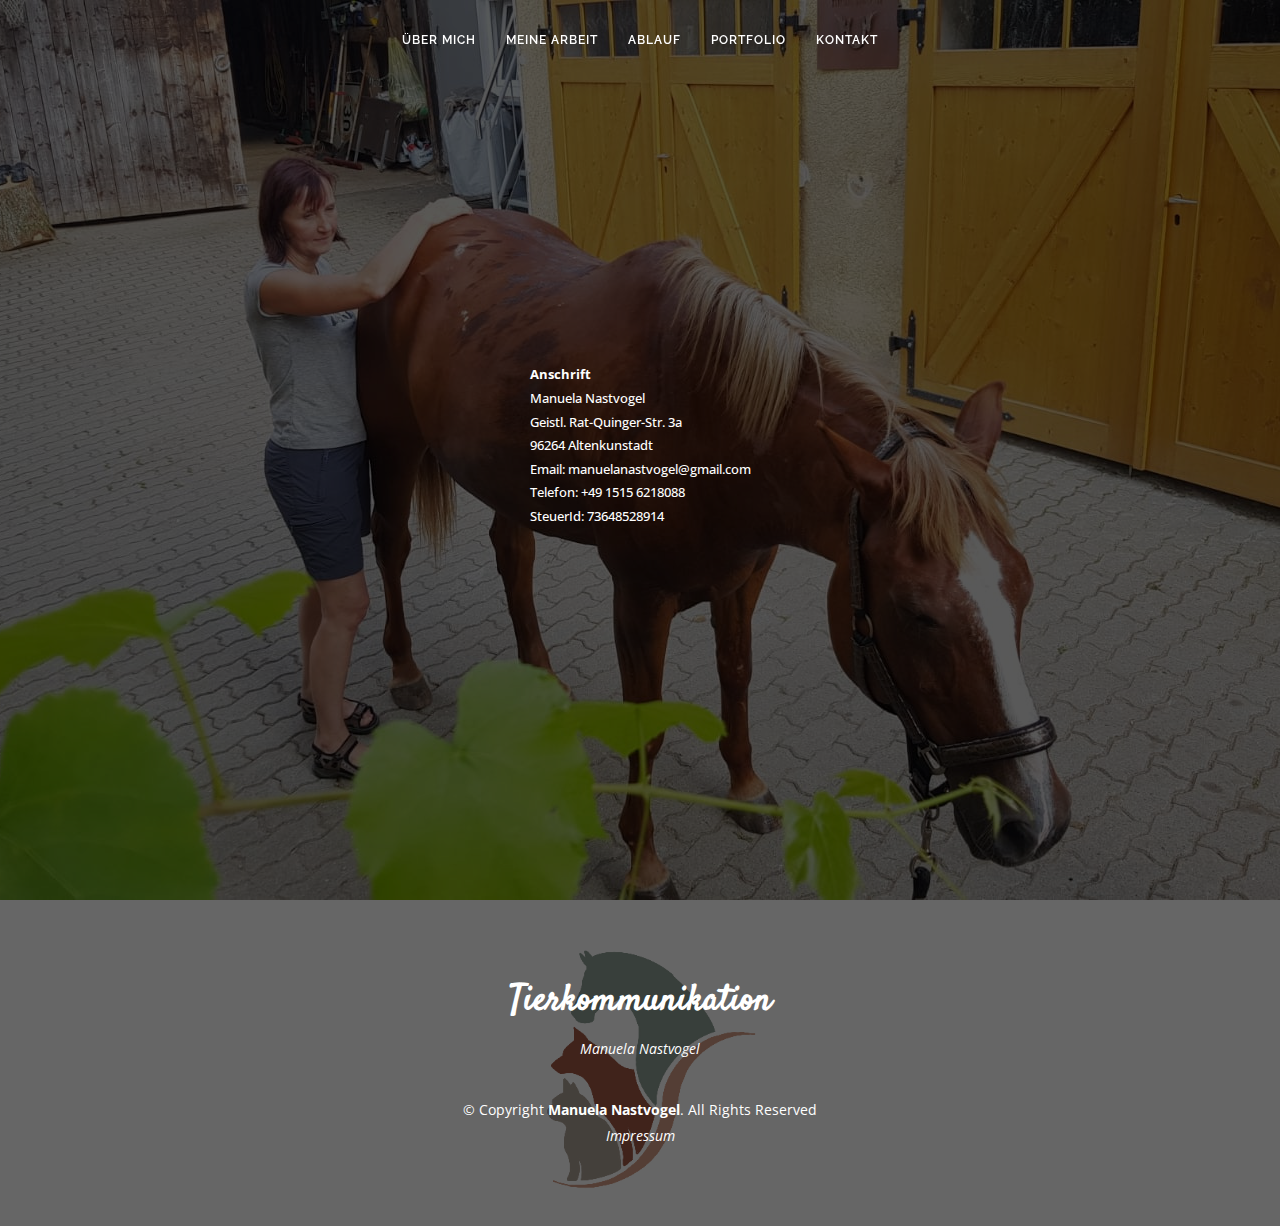
==== impressum.html @ 2bb8c6d3 "added impressum" ====
<!DOCTYPE html>
<html lang="de">

<head>
    <meta charset="utf-8">
    <meta content="width=device-width, initial-scale=1.0" name="viewport">

    <title>Manuela Nastvogel</title>
    <meta content="" name="description">
    <meta content="" name="keywords">

    <!-- Favicons -->
    <link href="assets/img/favicon.png" rel="icon">

    <!-- Google Fonts -->
    <link
        href="https://fonts.googleapis.com/css?family=Open+Sans:300,300i,400,400i,600,600i,700,700i|Raleway:300,300i,400,400i,500,500i,600,600i,700,700i|Satisfy"
        rel="stylesheet">

    <link href="assets/vendor/bootstrap/css/bootstrap.min.css" rel="stylesheet">
    <link href="assets/vendor/bootstrap-icons/bootstrap-icons.css" rel="stylesheet">
    <link href="assets/vendor/boxicons/css/boxicons.min.css" rel="stylesheet">
    <link href="assets/css/style.css" rel="stylesheet">

    <script type="text/javascript" src="assets/js/main.js" defer></script>
</head>

<body>

    <!-- ======= Navbar ======= -->
    <header id="header" class="fixed-top d-flex justify-content-center align-items-center header-transparent">

        <div class="container-fluid">

            <div class="row justify-content-center">
                <div class="col-xl-9 d-flex align-items-center justify-content-lg-between">
                    <h1 class="logo me-auto me-lg-0"><a href="index.html"></a></h1>

                    <nav id="navbar" class="navbar order-last order-lg-0">
                        <ul>
                            <li><a class="nav-link scrollto" href="index.html">Über Mich</a></li>
                            <li><a class="nav-link scrollto" href="index.html#resume">Meine Arbeit</a></li>
                            <li><a class="nav-link scrollto" href="index.html#process">Ablauf</a></li>
                            <li><a class="nav-link scrollto " href="index.html#portfolio">Portfolio</a></li>
                            <li><a class="nav-link scrollto" href="index.html#contact">Kontakt</a></li>
                        </ul>
                        <i class="bi bi-list mobile-nav-toggle"></i>
                    </nav><!-- .navbar -->

                    <a></a>
                </div>
            </div>

        </div>
    </header>

    <!-- ======= Hero Section ======= -->
    <section id="hero">
        <div class="hero-container">
            <div>
                <h3><b>Anschrift</b></h3>
                <div>
                    <h3>Manuela Nastvogel</h3>
                    <h3>Geistl. Rat-Quinger-Str. 3a</h3>
                    <h3>96264 Altenkunstadt</h3>
                </div>
                <h3>Email: manuelanastvogel@gmail.com</h3>
                <h3>Telefon: +49 1515 6218088</h3>
                <h3>SteuerId: 73648528914</h3>
            </div>
        </div>







    </section><!-- End Hero -->





    <!-- ======= Footer ======= -->
    <footer id="footer">
        <div class="container">
            <h3>Tierkommunikation</h3>
            <p>Manuela Nastvogel</p>
            <div class="copyright">
                &copy; Copyright <strong><span>Manuela Nastvogel</span></strong>. All Rights Reserved
            </div>
            <div class="impressum">
                <a href="impressum.html">Impressum</a>
            </div>
        </div>
    </footer><!-- End Footer -->

    <a href="#" class="back-to-top d-flex align-items-center justify-content-center"><i
            class="bi bi-arrow-up-short"></i></a>



</body>

</html>
---- assets/css/style.css ----
/*--------------------------------------------------------------
# General
--------------------------------------------------------------*/
body {
  font-family: "Open Sans", sans-serif;
  color: #444444;
}

a {
  color: #a05744;
  text-decoration: none;
}

a:hover {
  color: #d29b84;
  text-decoration: none;
}

h1,
h2,
h3,
h4,
h5,
h6 {
  font-family: "Raleway", sans-serif;
}

/*--------------------------------------------------------------
# Header
--------------------------------------------------------------*/
#header {
  z-index: 997;
  transition: all 0.5s;
  height: 80px;
  background: rgba(25, 28, 31, 0.8);
}

#header.header-transparent {
  background: transparent;
}

#header.header-scrolled {
  height: 60px;
  background: rgba(25, 28, 31, 0.8);
}
/*--------------------------------------------------------------
# Navigation Menu
--------------------------------------------------------------*/
/**
* Desktop Navigation 
*/
.navbar {
  padding: 0;
}

.navbar ul {
  margin: 0;
  padding: 0;
  display: flex;
  list-style: none;
  align-items: center;
}

.navbar li {
  position: relative;
}

.navbar a,
.navbar a:focus {
  display: flex;
  align-items: center;
  justify-content: space-between;
  padding: 10px 15px;
  color: #fff;
  white-space: nowrap;
  transition: 0.3s;
  font-size: 12px;
  font-family: "Raleway", sans-serif;
  text-transform: uppercase;
  font-weight: 600;
  letter-spacing: 1px;
}

.navbar a i,
.navbar a:focus i {
  font-size: 12px;
  line-height: 0;
  margin-left: 5px;
}

.navbar a:hover,
.navbar .active,
.navbar li:hover > a {
  color: #d29b84;
}

/**
* Mobile Navigation 
*/
.mobile-nav-toggle {
  color: #fff;
  font-size: 28px;
  cursor: pointer;
  display: none;
  line-height: 0;
  transition: 0.5s;
}

@media (max-width: 991px) {
  .mobile-nav-toggle {
    display: block;
  }
  .navbar ul {
    display: none;
  }
}

.navbar-mobile {
  position: fixed;
  overflow: hidden;
  top: 0;
  right: 0;
  left: 0;
  bottom: 0;
  background: rgba(36, 41, 46, 0.9);
  transition: 0.3s;
  z-index: 999;
}

.navbar-mobile .mobile-nav-toggle {
  position: absolute;
  top: 15px;
  right: 15px;
}

.navbar-mobile ul {
  display: block;
  position: absolute;
  top: 55px;
  right: 15px;
  bottom: 15px;
  left: 15px;
  padding: 10px 0;
  border-radius: 10px;
  background-color: #fff;
  overflow-y: auto;
  transition: 0.3s;
}

.navbar-mobile a {
  padding: 10px 20px;
  font-size: 14px;
  color: #3b434a;
}

.navbar-mobile a:hover,
.navbar-mobile .active,
.navbar-mobile li:hover > a {
  color: #a05744;
}

.navbar-mobile .getstarted {
  margin: 15px;
}

/*--------------------------------------------------------------
# Back to top button
--------------------------------------------------------------*/
.back-to-top {
  position: fixed;
  visibility: hidden;
  opacity: 0;
  right: 15px;
  bottom: 15px;
  z-index: 996;
  background: #a05744;
  width: 40px;
  height: 40px;
  border-radius: 4px;
  transition: all 0.4s;
}

.back-to-top i {
  font-size: 28px;
  color: #fff;
  line-height: 0;
}

.back-to-top:hover {
  background: #d29b84;
  color: #fff;
}

.back-to-top.active {
  visibility: visible;
  opacity: 1;
}

/*--------------------------------------------------------------
# Hero Section
--------------------------------------------------------------*/
#hero {
  width: 100%;
  height: 100vh;
  background: url("../img/hero-bg.jpg") top right;
  background-size: cover;
  position: relative;
}

#hero:before {
  content: "";
  background: rgba(0, 0, 0, 0.65);
  position: absolute;
  bottom: 0;
  top: 0;
  left: 0;
  right: 0;
}

#hero .hero-container {
  position: absolute;
  bottom: 0;
  top: 0;
  left: 0;
  right: 0;
  display: flex;
  justify-content: center;
  align-items: center;
  flex-direction: column;
  padding: 0 15px;
}

#hero h1 {
  margin: 0 0 10px 0;
  font-size: 64px;
  font-family: "Satisfy", serif;
  color: #fff;
}

#hero h2 {
  color: #eee;
  margin-bottom: 50px;
  font-size: 13px;
  font-weight: 500;
  letter-spacing: 1px;
  text-transform: uppercase;
}

#hero h3 {
  font-family: "Open Sans";
  color: #fff;
  font-size: 13px;
}

@media (min-width: 1024px) {
  #hero {
    background-attachment: fixed;
  }
}

@media (max-width: 575px) {
  #hero h1 {
    font-size: 40px;
  }
  #hero h2 {
    text-align: center;
    margin-bottom: 30px;
  }
}

@-webkit-keyframes up-down {
  0% {
    transform: translateY(5px);
  }
  100% {
    transform: translateY(-5px);
  }
}

@keyframes up-down {
  0% {
    transform: translateY(5px);
  }
  100% {
    transform: translateY(-5px);
  }
}

/*--------------------------------------------------------------
# Sections about
--------------------------------------------------------------*/

.about .image {
  background: url("../img/me.jpg") center center no-repeat;
  background-size: contain;
  min-height: 300px;
}

.about .resume-title {
  font-size: 26px;
  font-weight: 700;
  margin-top: 20px;
  margin-bottom: 20px;
  color: #3b434a;
}

.about .resume-item {
  padding: 0 0 20px 20px;
  margin-top: -2px;
  border-left: 2px solid #82909c;
  position: relative;
}

.about .resume-item h4 {
  line-height: 18px;
  font-size: 16px;
  font-weight: 700;
  text-transform: uppercase;
  color: #a05744;
  margin-bottom: 10px;
}

.about .resume-item h5 {
  font-size: 16px;
  background: #eef0f2;
  padding: 5px 15px;
  display: inline-block;
  font-weight: 600;
  margin-bottom: 10px;
}

.about .resume-item ul {
  padding-left: 20px;
}

.about .resume-item ul li {
  padding-bottom: 10px;
}

.about .resume-item:last-child {
  padding-bottom: 0;
}

.about .resume-item::before {
  content: "";
  position: absolute;
  width: 16px;
  height: 16px;
  border-radius: 50px;
  left: -9px;
  top: 0;
  background: #fff;
  border: 2px solid #82909c;
}

/*--------------------------------------------------------------
# Sections General
--------------------------------------------------------------*/
section {
  padding: 60px 0;
}

.section-bg {
  background-color: white;
}

.section-title {
  text-align: center;
  padding: 30px 0;
  position: relative;
}

.section-title h2 {
  font-size: 32px;
  font-weight: 700;
  text-transform: uppercase;
  margin-bottom: 20px;
  padding-bottom: 0;
  color: #3b434a;
  position: relative;
  z-index: 2;
}

.section-title span {
  position: absolute;
  top: 30px;
  color: #eef0f2;
  left: 0;
  right: 0;
  z-index: 1;
  font-weight: 700;
  font-size: 52px;
  text-transform: uppercase;
  line-height: 0;
}

.section-title p {
  margin-bottom: 0;
  position: relative;
  z-index: 2;
}

@media (max-width: 575px) {
  .section-title h2 {
    font-size: 28px;
    margin-bottom: 15px;
  }
  .section-title span {
    font-size: 38px;
  }
}

/*--------------------------------------------------------------
# My Resume
--------------------------------------------------------------*/
.resume .resume-title {
  font-size: 26px;
  font-weight: 700;
  margin-top: 20px;
  margin-bottom: 20px;
  color: #3b434a;
}

.resume .resume-item {
  padding: 0 0 20px 20px;
  margin-top: -2px;
  border-left: 2px solid #82909c;
  position: relative;
}

.resume .resume-item h4 {
  line-height: 18px;
  font-size: 16px;
  font-weight: 700;
  text-transform: uppercase;
  color: #a05744;
  margin-bottom: 10px;
}

.resume .resume-item h5 {
  font-size: 16px;
  background: #eef0f2;
  padding: 5px 15px;
  display: inline-block;
  font-weight: 600;
  margin-bottom: 10px;
}

.resume .resume-item ul {
  padding-left: 20px;
}

.resume .resume-item ul li {
  padding-bottom: 10px;
}

.resume .resume-item:last-child {
  padding-bottom: 0;
}

.resume .resume-item::before {
  content: "";
  position: absolute;
  width: 16px;
  height: 16px;
  border-radius: 50px;
  left: -9px;
  top: 0;
  background: #fff;
  border: 2px solid #82909c;
}

/*--------------------------------------------------------------
# My process
--------------------------------------------------------------*/
.process .icon-box {
  padding: 30px;
  position: relative;
  overflow: hidden;
  background: #fff;
  box-shadow: 0 10px 29px 0 rgba(68, 88, 144, 0.1);
  transition: all 0.3s ease-in-out;
  text-align: center;
  border: 1px solid #fff;
}

.process .icon {
  margin: 0 auto 20px auto;
  padding-top: 17px;
  display: inline-block;
  text-align: center;
  border-radius: 50%;
  width: 72px;
  height: 72px;
  background: #d29b84;
}

.process .icon i {
  font-size: 36px;
  line-height: 1;
  color: #a05744;
}

.process .title {
  font-weight: 700;
  margin-bottom: 15px;
  font-size: 18px;
}

.process .title a {
  color: #111;
  transition: 0.3s;
}

.process .description {
  font-size: 15px;
  line-height: 28px;
  margin-bottom: 0;
}

.process .icon-box:hover {
  border-color: #a05744;
}

.process .icon-box:hover .title a {
  color: #a05744;
}

/*--------------------------------------------------------------
# My Portfolio
--------------------------------------------------------------*/

.portfolio .portfolio-item {
  margin-bottom: 30px;
}

.portfolio .portfolio-item .portfolio-img {
  height: 500px;
  overflow: hidden;
}

.portfolio .portfolio-item .portfolio-img img {
  transition: all 0.8s ease-in-out;
}

.portfolio .portfolio-item:hover .portfolio-img img {
  transform: scale(1.2);
}

/*--------------------------------------------------------------
# Portfolio Details
--------------------------------------------------------------*/
.portfolio-details {
  padding-top: 40px;
}

.portfolio-details .portfolio-details-slider img {
  width: 100%;
}

.portfolio-details .portfolio-details-slider .swiper-pagination {
  margin-top: 20px;
  position: relative;
}

.portfolio-details
  .portfolio-details-slider
  .swiper-pagination
  .swiper-pagination-bullet {
  width: 12px;
  height: 12px;
  background-color: #fff;
  opacity: 1;
  border: 1px solid #a05744;
}

.portfolio-details
  .portfolio-details-slider
  .swiper-pagination
  .swiper-pagination-bullet-active {
  background-color: #a05744;
}

.portfolio-details .portfolio-info {
  padding: 30px;
  box-shadow: 0px 0 30px rgba(59, 67, 74, 0.08);
}

.portfolio-details .portfolio-info h3 {
  font-size: 22px;
  font-weight: 700;
  margin-bottom: 20px;
  padding-bottom: 20px;
  border-bottom: 1px solid #eee;
}

.portfolio-details .portfolio-info ul {
  list-style: none;
  padding: 0;
  font-size: 15px;
}

.portfolio-details .portfolio-info ul li + li {
  margin-top: 10px;
}

.portfolio-details .portfolio-description {
  padding-top: 30px;
}

.portfolio-details .portfolio-description h2 {
  font-size: 26px;
  font-weight: 700;
  margin-bottom: 20px;
}

.portfolio-details .portfolio-description p {
  padding: 0;
}

/*--------------------------------------------------------------
# Contact Me
--------------------------------------------------------------*/
.contact .info-box {
  color: #444444;
  text-align: center;
  box-shadow: 0 0 30px rgba(214, 215, 216, 0.6);
  padding: 20px 0 30px 0;
}

.contact .info-box i.bx {
  font-size: 24px;
  color: #a05744;
  border-radius: 50%;
  padding: 15px;
  background: #d29b84;
}

.contact .info-box h3 {
  font-size: 20px;
  color: #777777;
  font-weight: 700;
  margin: 10px 0;
}

.contact .info-box p {
  padding: 0;
  line-height: 24px;
  font-size: 14px;
  margin-bottom: 0;
}

/*--------------------------------------------------------------
# Footer
--------------------------------------------------------------*/
#footer {
  background: url("../img/icon.png") top center no-repeat;
  background-size: contain;
  color: #fff;
  font-size: 14px;
  text-align: center;
  padding: 80px 0;
  position: relative;
}

#footer::before {
  content: "";
  position: absolute;
  left: 0;
  right: 0;
  top: 0;
  bottom: 0;
  background: rgba(0, 0, 0, 0.6);
}

#footer .container {
  position: relative;
}

#footer h3 {
  font-size: 36px;
  font-weight: 700;
  color: #fff;
  position: relative;
  font-family: "Satisfy", serif;
  padding: 0;
  margin: 0 0 15px 0;
}

#footer p {
  font-size: 15;
  font-style: italic;
  padding: 0;
  margin: 0 0 40px 0;
}

#footer .copyright {
  margin: 0 0 5px 0;
}

#footer .impressum a {
  font-style: italic;
  color: #fff;
  margin: 0 0 5px 0;
}
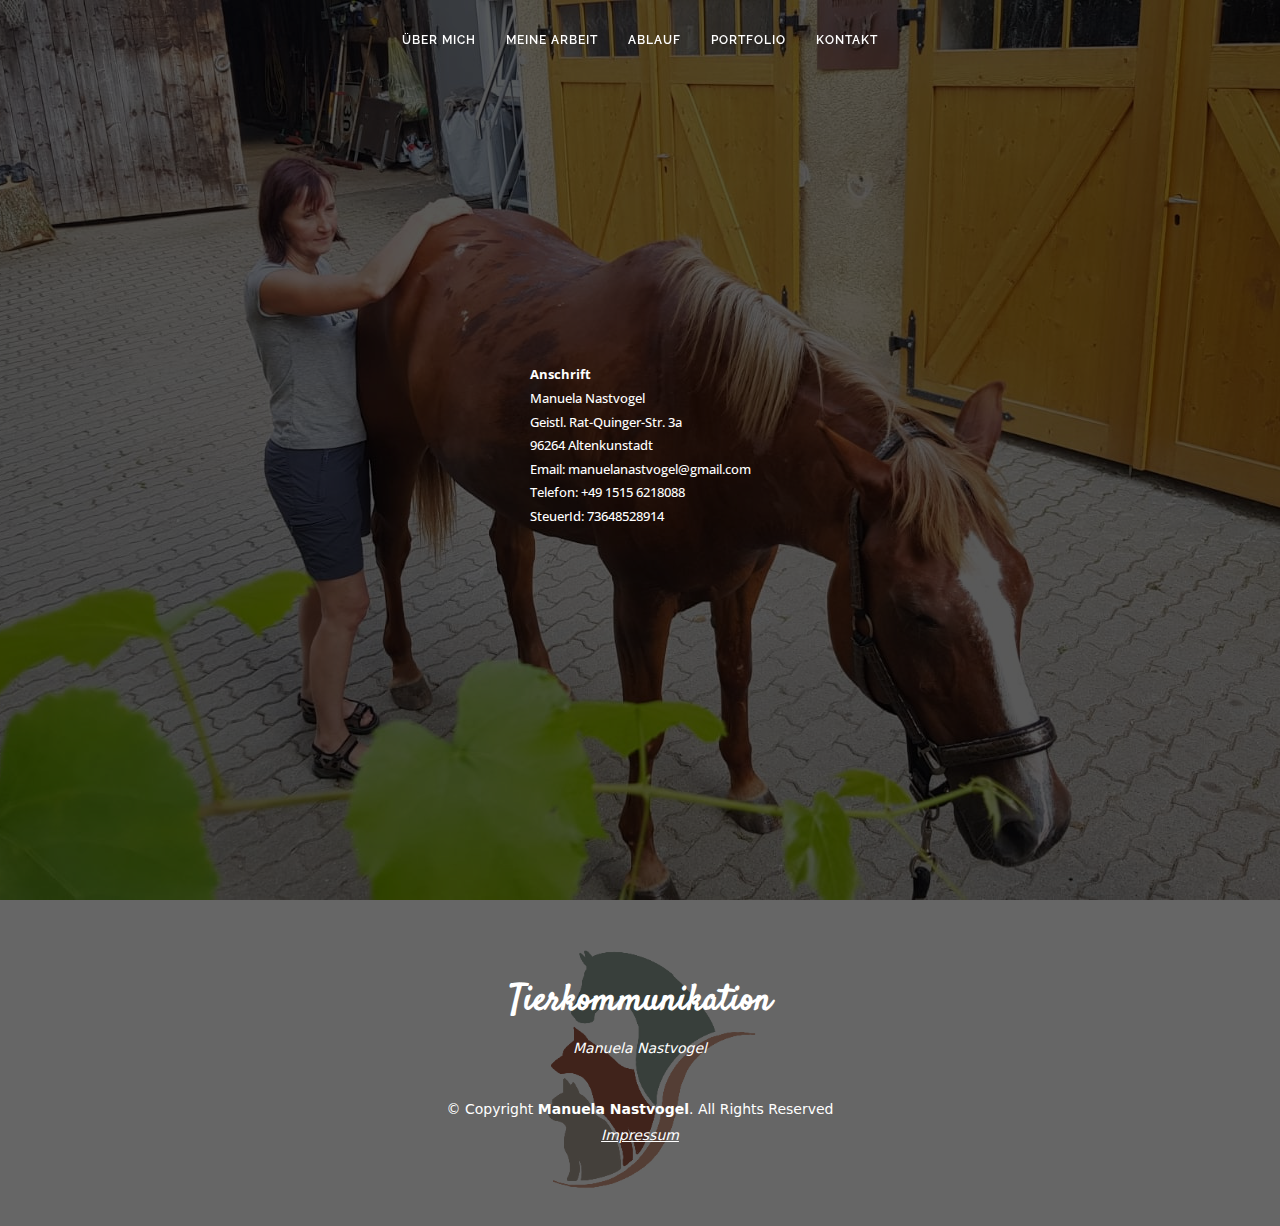
==== commit 66e0e10b: "SEO for impressum" ====
--- a/impressum.html
+++ b/impressum.html
@@ -30,26 +30,18 @@
     <!-- ======= Navbar ======= -->
     <header id="header" class="fixed-top d-flex justify-content-center align-items-center header-transparent">
 
-        <div class="container-fluid">
-
-            <div class="row justify-content-center">
-                <div class="col-xl-9 d-flex align-items-center justify-content-lg-between">
-                    <h1 class="logo me-auto me-lg-0"><a href="index.html"></a></h1>
-
-                    <nav id="navbar" class="navbar order-last order-lg-0">
-                        <ul>
-                            <li><a class="nav-link scrollto" href="index.html">Über Mich</a></li>
-                            <li><a class="nav-link scrollto" href="index.html#resume">Meine Arbeit</a></li>
-                            <li><a class="nav-link scrollto" href="index.html#process">Ablauf</a></li>
-                            <li><a class="nav-link scrollto " href="index.html#portfolio">Portfolio</a></li>
-                            <li><a class="nav-link scrollto" href="index.html#contact">Kontakt</a></li>
-                        </ul>
-                        <i class="bi bi-list mobile-nav-toggle"></i>
-                    </nav><!-- .navbar -->
-
-                    <a></a>
-                </div>
-            </div>
+        <div class="row justify-content-center">
+            <nav id="navbar" class="navbar order-last order-lg-1">
+                <ul>
+                    <li><a class="nav-link scrollto" href="index.html">Über Mich</a></li>
+                    <li><a class="nav-link scrollto" href="index.html#resume">Meine Arbeit</a></li>
+                    <li><a class="nav-link scrollto" href="index.html#process">Ablauf</a></li>
+                    <li><a class="nav-link scrollto " href="index.html#portfolio">Portfolio</a></li>
+                    <li><a class="nav-link scrollto" href="index.html#contact">Kontakt</a></li>
+                </ul>
+                <i class="bi bi-list mobile-nav-toggle"></i>
+            </nav><!-- .navbar -->
+        </div>
 
         </div>
     </header>
--- a/assets/css/style.css
+++ b/assets/css/style.css
@@ -703,3 +703,13 @@
   color: #fff;
   margin: 0 0 5px 0;
 }
+
+@charset "UTF-8";/*!
+ * Bootstrap v5.0.1 (https://getbootstrap.com/)
+ * Copyright 2011-2021 The Bootstrap Authors
+ * Copyright 2011-2021 Twitter, Inc.
+ * Licensed under MIT (https://github.com/twbs/bootstrap/blob/main/LICENSE)
+ */:root{--bs-blue:#0d6efd;--bs-indigo:#6610f2;--bs-purple:#6f42c1;--bs-pink:#d63384;--bs-red:#dc3545;--bs-orange:#fd7e14;--bs-yellow:#ffc107;--bs-green:#198754;--bs-teal:#20c997;--bs-cyan:#0dcaf0;--bs-white:#fff;--bs-gray:#6c757d;--bs-gray-dark:#343a40;--bs-primary:#0d6efd;--bs-secondary:#6c757d;--bs-success:#198754;--bs-info:#0dcaf0;--bs-warning:#ffc107;--bs-danger:#dc3545;--bs-light:#f8f9fa;--bs-dark:#212529;--bs-font-sans-serif:system-ui,-apple-system,"Segoe UI",Roboto,"Helvetica Neue",Arial,"Noto Sans","Liberation Sans",sans-serif,"Apple Color Emoji","Segoe UI Emoji","Segoe UI Symbol","Noto Color Emoji";--bs-font-monospace:SFMono-Regular,Menlo,Monaco,Consolas,"Liberation Mono","Courier New",monospace;--bs-gradient:linear-gradient(180deg, rgba(255, 255, 255, 0.15), rgba(255, 255, 255, 0))}*,::after,::before{box-sizing:border-box}@media (prefers-reduced-motion:no-preference){:root{scroll-behavior:smooth}}body{margin:0;font-family:var(--bs-font-sans-serif);font-size:1rem;font-weight:400;line-height:1.5;color:#212529;background-color:#fff;-webkit-text-size-adjust:100%;-webkit-tap-highlight-color:transparent}hr{margin:1rem 0;color:inherit;background-color:currentColor;border:0;opacity:.25}hr:not([size]){height:1px}.h1,.h2,.h3,.h4,.h5,.h6,h1,h2,h3,h4,h5,h6{margin-top:0;margin-bottom:.5rem;font-weight:500;line-height:1.2}.h1,h1{font-size:calc(1.375rem + 1.5vw)}@media (min-width:1200px){.h1,h1{font-size:2.5rem}}.h2,h2{font-size:calc(1.325rem + .9vw)}@media (min-width:1200px){.h2,h2{font-size:2rem}}.h3,h3{font-size:calc(1.3rem + .6vw)}@media (min-width:1200px){.h3,h3{font-size:1.75rem}}.h4,h4{font-size:calc(1.275rem + .3vw)}@media (min-width:1200px){.h4,h4{font-size:1.5rem}}.h5,h5{font-size:1.25rem}.h6,h6{font-size:1rem}p{margin-top:0;margin-bottom:1rem}abbr[data-bs-original-title],abbr[title]{-webkit-text-decoration:underline dotted;text-decoration:underline dotted;cursor:help;-webkit-text-decoration-skip-ink:none;text-decoration-skip-ink:none}address{margin-bottom:1rem;font-style:normal;line-height:inherit}ol,ul{padding-left:2rem}dl,ol,ul{margin-top:0;margin-bottom:1rem}ol ol,ol ul,ul ol,ul ul{margin-bottom:0}dt{font-weight:700}dd{margin-bottom:.5rem;margin-left:0}blockquote{margin:0 0 1rem}b,strong{font-weight:bolder}.small,small{font-size:.875em}.mark,mark{padding:.2em;background-color:#fcf8e3}sub,sup{position:relative;font-size:.75em;line-height:0;vertical-align:baseline}sub{bottom:-.25em}sup{top:-.5em}a{color:#0d6efd;text-decoration:underline}a:hover{color:#0a58ca}a:not([href]):not([class]),a:not([href]):not([class]):hover{color:inherit;text-decoration:none}code,kbd,pre,samp{font-family:var(--bs-font-monospace);font-size:1em;direction:ltr;unicode-bidi:bidi-override}pre{display:block;margin-top:0;margin-bottom:1rem;overflow:auto;font-size:.875em}pre code{font-size:inherit;color:inherit;word-break:normal}code{font-size:.875em;color:#d63384;word-wrap:break-word}a>code{color:inherit}kbd{padding:.2rem .4rem;font-size:.875em;color:#fff;background-color:#212529;border-radius:.2rem}kbd kbd{padding:0;font-size:1em;font-weight:700}figure{margin:0 0 1rem}img,svg{vertical-align:middle}table{caption-side:bottom;border-collapse:collapse}caption{padding-top:.5rem;padding-bottom:.5rem;color:#6c757d;text-align:left}th{text-align:inherit;text-align:-webkit-match-parent}tbody,td,tfoot,th,thead,tr{border-color:inherit;border-style:solid;border-width:0}label{display:inline-block}button{border-radius:0}button:focus:not(:focus-visible){outline:0}button,input,optgroup,select,textarea{margin:0;font-family:inherit;font-size:inherit;line-height:inherit}button,select{text-transform:none}[role=button]{cursor:pointer}select{word-wrap:normal}select:disabled{opacity:1}[list]::-webkit-calendar-picker-indicator{display:none}[type=button],[type=reset],[type=submit],button{-webkit-appearance:button}[type=button]:not(:disabled),[type=reset]:not(:disabled),[type=submit]:not(:disabled),button:not(:disabled){cursor:pointer}::-moz-focus-inner{padding:0;border-style:none}textarea{resize:vertical}fieldset{min-width:0;padding:0;margin:0;border:0}legend{float:left;width:100%;padding:0;margin-bottom:.5rem;font-size:calc(1.275rem + .3vw);line-height:inherit}@media (min-width:1200px){legend{font-size:1.5rem}}legend+*{clear:left}::-webkit-datetime-edit-day-field,::-webkit-datetime-edit-fields-wrapper,::-webkit-datetime-edit-hour-field,::-webkit-datetime-edit-minute,::-webkit-datetime-edit-month-field,::-webkit-datetime-edit-text,::-webkit-datetime-edit-year-field{padding:0}::-webkit-inner-spin-button{height:auto}[type=search]{outline-offset:-2px;-webkit-appearance:textfield}::-webkit-search-decoration{-webkit-appearance:none}::-webkit-color-swatch-wrapper{padding:0}::file-selector-button{font:inherit}::-webkit-file-upload-button{font:inherit;-webkit-appearance:button}output{display:inline-block}iframe{border:0}summary{display:list-item;cursor:pointer}progress{vertical-align:baseline}[hidden]{display:none!important}.lead{font-size:1.25rem;font-weight:300}.display-1{font-size:calc(1.625rem + 4.5vw);font-weight:300;line-height:1.2}@media (min-width:1200px){.display-1{font-size:5rem}}.display-2{font-size:calc(1.575rem + 3.9vw);font-weight:300;line-height:1.2}@media (min-width:1200px){.display-2{font-size:4.5rem}}.display-3{font-size:calc(1.525rem + 3.3vw);font-weight:300;line-height:1.2}@media (min-width:1200px){.display-3{font-size:4rem}}.display-4{font-size:calc(1.475rem + 2.7vw);font-weight:300;line-height:1.2}@media (min-width:1200px){.display-4{font-size:3.5rem}}.display-5{font-size:calc(1.425rem + 2.1vw);font-weight:300;line-height:1.2}@media (min-width:1200px){.display-5{font-size:3rem}}.display-6{font-size:calc(1.375rem + 1.5vw);font-weight:300;line-height:1.2}@media (min-width:1200px){.display-6{font-size:2.5rem}}.list-unstyled{padding-left:0;list-style:none}.list-inline{padding-left:0;list-style:none}.list-inline-item{display:inline-block}.list-inline-item:not(:last-child){margin-right:.5rem}.initialism{font-size:.875em;text-transform:uppercase}.blockquote{margin-bottom:1rem;font-size:1.25rem}.blockquote>:last-child{margin-bottom:0}.blockquote-footer{margin-top:-1rem;margin-bottom:1rem;font-size:.875em;color:#6c757d}.blockquote-footer::before{content:"— "}.img-fluid{max-width:100%;height:auto}.img-thumbnail{padding:.25rem;background-color:#fff;border:1px solid #dee2e6;border-radius:.25rem;max-width:100%;height:auto}.figure{display:inline-block}.figure-img{margin-bottom:.5rem;line-height:1}.figure-caption{font-size:.875em;color:#6c757d}.container,.container-fluid,.container-lg,.container-md,.container-sm,.container-xl,.container-xxl{width:100%;padding-right:var(--bs-gutter-x,.75rem);padding-left:var(--bs-gutter-x,.75rem);margin-right:auto;margin-left:auto}@media (min-width:576px){.container,.container-sm{max-width:540px}}@media (min-width:768px){.container,.container-md,.container-sm{max-width:720px}}@media (min-width:992px){.container,.container-lg,.container-md,.container-sm{max-width:960px}}@media (min-width:1200px){.container,.container-lg,.container-md,.container-sm,.container-xl{max-width:1140px}}@media (min-width:1400px){.container,.container-lg,.container-md,.container-sm,.container-xl,.container-xxl{max-width:1320px}}.row{--bs-gutter-x:1.5rem;--bs-gutter-y:0;display:flex;flex-wrap:wrap;margin-top:calc(var(--bs-gutter-y) * -1);margin-right:calc(var(--bs-gutter-x)/ -2);margin-left:calc(var(--bs-gutter-x)/ -2)}.row>*{flex-shrink:0;width:100%;max-width:100%;padding-right:calc(var(--bs-gutter-x)/ 2);padding-left:calc(var(--bs-gutter-x)/ 2);margin-top:var(--bs-gutter-y)}.col{flex:1 0 0%}.row-cols-auto>*{flex:0 0 auto;width:auto}.row-cols-1>*{flex:0 0 auto;width:100%}.row-cols-2>*{flex:0 0 auto;width:50%}.row-cols-3>*{flex:0 0 auto;width:33.3333333333%}.row-cols-4>*{flex:0 0 auto;width:25%}.row-cols-5>*{flex:0 0 auto;width:20%}.row-cols-6>*{flex:0 0 auto;width:16.6666666667%}.col-auto{flex:0 0 auto;width:auto}.col-1{flex:0 0 auto;width:8.3333333333%}.col-2{flex:0 0 auto;width:16.6666666667%}.col-3{flex:0 0 auto;width:25%}.col-4{flex:0 0 auto;width:33.3333333333%}.col-5{flex:0 0 auto;width:41.6666666667%}.col-6{flex:0 0 auto;width:50%}.col-7{flex:0 0 auto;width:58.3333333333%}.col-8{flex:0 0 auto;width:66.6666666667%}.col-9{flex:0 0 auto;width:75%}.col-10{flex:0 0 auto;width:83.3333333333%}.col-11{flex:0 0 auto;width:91.6666666667%}.col-12{flex:0 0 auto;width:100%}.offset-1{margin-left:8.3333333333%}.offset-2{margin-left:16.6666666667%}.offset-3{margin-left:25%}.offset-4{margin-left:33.3333333333%}.offset-5{margin-left:41.6666666667%}.offset-6{margin-left:50%}.offset-7{margin-left:58.3333333333%}.offset-8{margin-left:66.6666666667%}.offset-9{margin-left:75%}.offset-10{margin-left:83.3333333333%}.offset-11{margin-left:91.6666666667%}.g-0,.gx-0{--bs-gutter-x:0}.g-0,.gy-0{--bs-gutter-y:0}.g-1,.gx-1{--bs-gutter-x:0.25rem}.g-1,.gy-1{--bs-gutter-y:0.25rem}.g-2,.gx-2{--bs-gutter-x:0.5rem}.g-2,.gy-2{--bs-gutter-y:0.5rem}.g-3,.gx-3{--bs-gutter-x:1rem}.g-3,.gy-3{--bs-gutter-y:1rem}.g-4,.gx-4{--bs-gutter-x:1.5rem}.g-4,.gy-4{--bs-gutter-y:1.5rem}.g-5,.gx-5{--bs-gutter-x:3rem}.g-5,.gy-5{--bs-gutter-y:3rem}@media (min-width:576px){.col-sm{flex:1 0 0%}.row-cols-sm-auto>*{flex:0 0 auto;width:auto}.row-cols-sm-1>*{flex:0 0 auto;width:100%}.row-cols-sm-2>*{flex:0 0 auto;width:50%}.row-cols-sm-3>*{flex:0 0 auto;width:33.3333333333%}.row-cols-sm-4>*{flex:0 0 auto;width:25%}.row-cols-sm-5>*{flex:0 0 auto;width:20%}.row-cols-sm-6>*{flex:0 0 auto;width:16.6666666667%}.col-sm-auto{flex:0 0 auto;width:auto}.col-sm-1{flex:0 0 auto;width:8.3333333333%}.col-sm-2{flex:0 0 auto;width:16.6666666667%}.col-sm-3{flex:0 0 auto;width:25%}.col-sm-4{flex:0 0 auto;width:33.3333333333%}.col-sm-5{flex:0 0 auto;width:41.6666666667%}.col-sm-6{flex:0 0 auto;width:50%}.col-sm-7{flex:0 0 auto;width:58.3333333333%}.col-sm-8{flex:0 0 auto;width:66.6666666667%}.col-sm-9{flex:0 0 auto;width:75%}.col-sm-10{flex:0 0 auto;width:83.3333333333%}.col-sm-11{flex:0 0 auto;width:91.6666666667%}.col-sm-12{flex:0 0 auto;width:100%}.offset-sm-0{margin-left:0}.offset-sm-1{margin-left:8.3333333333%}.offset-sm-2{margin-left:16.6666666667%}.offset-sm-3{margin-left:25%}.offset-sm-4{margin-left:33.3333333333%}.offset-sm-5{margin-left:41.6666666667%}.offset-sm-6{margin-left:50%}.offset-sm-7{margin-left:58.3333333333%}.offset-sm-8{margin-left:66.6666666667%}.offset-sm-9{margin-left:75%}.offset-sm-10{margin-left:83.3333333333%}.offset-sm-11{margin-left:91.6666666667%}.g-sm-0,.gx-sm-0{--bs-gutter-x:0}.g-sm-0,.gy-sm-0{--bs-gutter-y:0}.g-sm-1,.gx-sm-1{--bs-gutter-x:0.25rem}.g-sm-1,.gy-sm-1{--bs-gutter-y:0.25rem}.g-sm-2,.gx-sm-2{--bs-gutter-x:0.5rem}.g-sm-2,.gy-sm-2{--bs-gutter-y:0.5rem}.g-sm-3,.gx-sm-3{--bs-gutter-x:1rem}.g-sm-3,.gy-sm-3{--bs-gutter-y:1rem}.g-sm-4,.gx-sm-4{--bs-gutter-x:1.5rem}.g-sm-4,.gy-sm-4{--bs-gutter-y:1.5rem}.g-sm-5,.gx-sm-5{--bs-gutter-x:3rem}.g-sm-5,.gy-sm-5{--bs-gutter-y:3rem}}@media (min-width:768px){.col-md{flex:1 0 0%}.row-cols-md-auto>*{flex:0 0 auto;width:auto}.row-cols-md-1>*{flex:0 0 auto;width:100%}.row-cols-md-2>*{flex:0 0 auto;width:50%}.row-cols-md-3>*{flex:0 0 auto;width:33.3333333333%}.row-cols-md-4>*{flex:0 0 auto;width:25%}.row-cols-md-5>*{flex:0 0 auto;width:20%}.row-cols-md-6>*{flex:0 0 auto;width:16.6666666667%}.col-md-auto{flex:0 0 auto;width:auto}.col-md-1{flex:0 0 auto;width:8.3333333333%}.col-md-2{flex:0 0 auto;width:16.6666666667%}.col-md-3{flex:0 0 auto;width:25%}.col-md-4{flex:0 0 auto;width:33.3333333333%}.col-md-5{flex:0 0 auto;width:41.6666666667%}.col-md-6{flex:0 0 auto;width:50%}.col-md-7{flex:0 0 auto;width:58.3333333333%}.col-md-8{flex:0 0 auto;width:66.6666666667%}.col-md-9{flex:0 0 auto;width:75%}.col-md-10{flex:0 0 auto;width:83.3333333333%}.col-md-11{flex:0 0 auto;width:91.6666666667%}.col-md-12{flex:0 0 auto;width:100%}.offset-md-0{margin-left:0}.offset-md-1{margin-left:8.3333333333%}.offset-md-2{margin-left:16.6666666667%}.offset-md-3{margin-left:25%}.offset-md-4{margin-left:33.3333333333%}.offset-md-5{margin-left:41.6666666667%}.offset-md-6{margin-left:50%}.offset-md-7{margin-left:58.3333333333%}.offset-md-8{margin-left:66.6666666667%}.offset-md-9{margin-left:75%}.offset-md-10{margin-left:83.3333333333%}.offset-md-11{margin-left:91.6666666667%}.g-md-0,.gx-md-0{--bs-gutter-x:0}.g-md-0,.gy-md-0{--bs-gutter-y:0}.g-md-1,.gx-md-1{--bs-gutter-x:0.25rem}.g-md-1,.gy-md-1{--bs-gutter-y:0.25rem}.g-md-2,.gx-md-2{--bs-gutter-x:0.5rem}.g-md-2,.gy-md-2{--bs-gutter-y:0.5rem}.g-md-3,.gx-md-3{--bs-gutter-x:1rem}.g-md-3,.gy-md-3{--bs-gutter-y:1rem}.g-md-4,.gx-md-4{--bs-gutter-x:1.5rem}.g-md-4,.gy-md-4{--bs-gutter-y:1.5rem}.g-md-5,.gx-md-5{--bs-gutter-x:3rem}.g-md-5,.gy-md-5{--bs-gutter-y:3rem}}@media (min-width:992px){.col-lg{flex:1 0 0%}.row-cols-lg-auto>*{flex:0 0 auto;width:auto}.row-cols-lg-1>*{flex:0 0 auto;width:100%}.row-cols-lg-2>*{flex:0 0 auto;width:50%}.row-cols-lg-3>*{flex:0 0 auto;width:33.3333333333%}.row-cols-lg-4>*{flex:0 0 auto;width:25%}.row-cols-lg-5>*{flex:0 0 auto;width:20%}.row-cols-lg-6>*{flex:0 0 auto;width:16.6666666667%}.col-lg-auto{flex:0 0 auto;width:auto}.col-lg-1{flex:0 0 auto;width:8.3333333333%}.col-lg-2{flex:0 0 auto;width:16.6666666667%}.col-lg-3{flex:0 0 auto;width:25%}.col-lg-4{flex:0 0 auto;width:33.3333333333%}.col-lg-5{flex:0 0 auto;width:41.6666666667%}.col-lg-6{flex:0 0 auto;width:50%}.col-lg-7{flex:0 0 auto;width:58.3333333333%}.col-lg-8{flex:0 0 auto;width:66.6666666667%}.col-lg-9{flex:0 0 auto;width:75%}.col-lg-10{flex:0 0 auto;width:83.3333333333%}.col-lg-11{flex:0 0 auto;width:91.6666666667%}.col-lg-12{flex:0 0 auto;width:100%}.offset-lg-0{margin-left:0}.offset-lg-1{margin-left:8.3333333333%}.offset-lg-2{margin-left:16.6666666667%}.offset-lg-3{margin-left:25%}.offset-lg-4{margin-left:33.3333333333%}.offset-lg-5{margin-left:41.6666666667%}.offset-lg-6{margin-left:50%}.offset-lg-7{margin-left:58.3333333333%}.offset-lg-8{margin-left:66.6666666667%}.offset-lg-9{margin-left:75%}.offset-lg-10{margin-left:83.3333333333%}.offset-lg-11{margin-left:91.6666666667%}.g-lg-0,.gx-lg-0{--bs-gutter-x:0}.g-lg-0,.gy-lg-0{--bs-gutter-y:0}.g-lg-1,.gx-lg-1{--bs-gutter-x:0.25rem}.g-lg-1,.gy-lg-1{--bs-gutter-y:0.25rem}.g-lg-2,.gx-lg-2{--bs-gutter-x:0.5rem}.g-lg-2,.gy-lg-2{--bs-gutter-y:0.5rem}.g-lg-3,.gx-lg-3{--bs-gutter-x:1rem}.g-lg-3,.gy-lg-3{--bs-gutter-y:1rem}.g-lg-4,.gx-lg-4{--bs-gutter-x:1.5rem}.g-lg-4,.gy-lg-4{--bs-gutter-y:1.5rem}.g-lg-5,.gx-lg-5{--bs-gutter-x:3rem}.g-lg-5,.gy-lg-5{--bs-gutter-y:3rem}}@media (min-width:1200px){.col-xl{flex:1 0 0%}.row-cols-xl-auto>*{flex:0 0 auto;width:auto}.row-cols-xl-1>*{flex:0 0 auto;width:100%}.row-cols-xl-2>*{flex:0 0 auto;width:50%}.row-cols-xl-3>*{flex:0 0 auto;width:33.3333333333%}.row-cols-xl-4>*{flex:0 0 auto;width:25%}.row-cols-xl-5>*{flex:0 0 auto;width:20%}.row-cols-xl-6>*{flex:0 0 auto;width:16.6666666667%}.col-xl-auto{flex:0 0 auto;width:auto}.col-xl-1{flex:0 0 auto;width:8.3333333333%}.col-xl-2{flex:0 0 auto;width:16.6666666667%}.col-xl-3{flex:0 0 auto;width:25%}.col-xl-4{flex:0 0 auto;width:33.3333333333%}.col-xl-5{flex:0 0 auto;width:41.6666666667%}.col-xl-6{flex:0 0 auto;width:50%}.col-xl-7{flex:0 0 auto;width:58.3333333333%}.col-xl-8{flex:0 0 auto;width:66.6666666667%}.col-xl-9{flex:0 0 auto;width:75%}.col-xl-10{flex:0 0 auto;width:83.3333333333%}.col-xl-11{flex:0 0 auto;width:91.6666666667%}.col-xl-12{flex:0 0 auto;width:100%}.offset-xl-0{margin-left:0}.offset-xl-1{margin-left:8.3333333333%}.offset-xl-2{margin-left:16.6666666667%}.offset-xl-3{margin-left:25%}.offset-xl-4{margin-left:33.3333333333%}.offset-xl-5{margin-left:41.6666666667%}.offset-xl-6{margin-left:50%}.offset-xl-7{margin-left:58.3333333333%}.offset-xl-8{margin-left:66.6666666667%}.offset-xl-9{margin-left:75%}.offset-xl-10{margin-left:83.3333333333%}.offset-xl-11{margin-left:91.6666666667%}.g-xl-0,.gx-xl-0{--bs-gutter-x:0}.g-xl-0,.gy-xl-0{--bs-gutter-y:0}.g-xl-1,.gx-xl-1{--bs-gutter-x:0.25rem}.g-xl-1,.gy-xl-1{--bs-gutter-y:0.25rem}.g-xl-2,.gx-xl-2{--bs-gutter-x:0.5rem}.g-xl-2,.gy-xl-2{--bs-gutter-y:0.5rem}.g-xl-3,.gx-xl-3{--bs-gutter-x:1rem}.g-xl-3,.gy-xl-3{--bs-gutter-y:1rem}.g-xl-4,.gx-xl-4{--bs-gutter-x:1.5rem}.g-xl-4,.gy-xl-4{--bs-gutter-y:1.5rem}.g-xl-5,.gx-xl-5{--bs-gutter-x:3rem}.g-xl-5,.gy-xl-5{--bs-gutter-y:3rem}}@media (min-width:1400px){.col-xxl{flex:1 0 0%}.row-cols-xxl-auto>*{flex:0 0 auto;width:auto}.row-cols-xxl-1>*{flex:0 0 auto;width:100%}.row-cols-xxl-2>*{flex:0 0 auto;width:50%}.row-cols-xxl-3>*{flex:0 0 auto;width:33.3333333333%}.row-cols-xxl-4>*{flex:0 0 auto;width:25%}.row-cols-xxl-5>*{flex:0 0 auto;width:20%}.row-cols-xxl-6>*{flex:0 0 auto;width:16.6666666667%}.col-xxl-auto{flex:0 0 auto;width:auto}.col-xxl-1{flex:0 0 auto;width:8.3333333333%}.col-xxl-2{flex:0 0 auto;width:16.6666666667%}.col-xxl-3{flex:0 0 auto;width:25%}.col-xxl-4{flex:0 0 auto;width:33.3333333333%}.col-xxl-5{flex:0 0 auto;width:41.6666666667%}.col-xxl-6{flex:0 0 auto;width:50%}.col-xxl-7{flex:0 0 auto;width:58.3333333333%}.col-xxl-8{flex:0 0 auto;width:66.6666666667%}.col-xxl-9{flex:0 0 auto;width:75%}.col-xxl-10{flex:0 0 auto;width:83.3333333333%}.col-xxl-11{flex:0 0 auto;width:91.6666666667%}.col-xxl-12{flex:0 0 auto;width:100%}.offset-xxl-0{margin-left:0}.offset-xxl-1{margin-left:8.3333333333%}.offset-xxl-2{margin-left:16.6666666667%}.offset-xxl-3{margin-left:25%}.offset-xxl-4{margin-left:33.3333333333%}.offset-xxl-5{margin-left:41.6666666667%}.offset-xxl-6{margin-left:50%}.offset-xxl-7{margin-left:58.3333333333%}.offset-xxl-8{margin-left:66.6666666667%}.offset-xxl-9{margin-left:75%}.offset-xxl-10{margin-left:83.3333333333%}.offset-xxl-11{margin-left:91.6666666667%}.g-xxl-0,.gx-xxl-0{--bs-gutter-x:0}.g-xxl-0,.gy-xxl-0{--bs-gutter-y:0}.g-xxl-1,.gx-xxl-1{--bs-gutter-x:0.25rem}.g-xxl-1,.gy-xxl-1{--bs-gutter-y:0.25rem}.g-xxl-2,.gx-xxl-2{--bs-gutter-x:0.5rem}.g-xxl-2,.gy-xxl-2{--bs-gutter-y:0.5rem}.g-xxl-3,.gx-xxl-3{--bs-gutter-x:1rem}.g-xxl-3,.gy-xxl-3{--bs-gutter-y:1rem}.g-xxl-4,.gx-xxl-4{--bs-gutter-x:1.5rem}.g-xxl-4,.gy-xxl-4{--bs-gutter-y:1.5rem}.g-xxl-5,.gx-xxl-5{--bs-gutter-x:3rem}.g-xxl-5,.gy-xxl-5{--bs-gutter-y:3rem}}.table{--bs-table-bg:transparent;--bs-table-accent-bg:transparent;--bs-table-striped-color:#212529;--bs-table-striped-bg:rgba(0, 0, 0, 0.05);--bs-table-active-color:#212529;--bs-table-active-bg:rgba(0, 0, 0, 0.1);--bs-table-hover-color:#212529;--bs-table-hover-bg:rgba(0, 0, 0, 0.075);width:100%;margin-bottom:1rem;color:#212529;vertical-align:top;border-color:#dee2e6}.table>:not(caption)>*>*{padding:.5rem .5rem;background-color:var(--bs-table-bg);border-bottom-width:1px;box-shadow:inset 0 0 0 9999px var(--bs-table-accent-bg)}.table>tbody{vertical-align:inherit}.table>thead{vertical-align:bottom}.table>:not(:last-child)>:last-child>*{border-bottom-color:currentColor}.caption-top{caption-side:top}.table-sm>:not(caption)>*>*{padding:.25rem .25rem}.table-bordered>:not(caption)>*{border-width:1px 0}.table-bordered>:not(caption)>*>*{border-width:0 1px}.table-borderless>:not(caption)>*>*{border-bottom-width:0}.table-striped>tbody>tr:nth-of-type(odd){--bs-table-accent-bg:var(--bs-table-striped-bg);color:var(--bs-table-striped-color)}.table-active{--bs-table-accent-bg:var(--bs-table-active-bg);color:var(--bs-table-active-color)}.table-hover>tbody>tr:hover{--bs-table-accent-bg:var(--bs-table-hover-bg);color:var(--bs-table-hover-color)}.table-primary{--bs-table-bg:#cfe2ff;--bs-table-striped-bg:#c5d7f2;--bs-table-striped-color:#000;--bs-table-active-bg:#bacbe6;--bs-table-active-color:#000;--bs-table-hover-bg:#bfd1ec;--bs-table-hover-color:#000;color:#000;border-color:#bacbe6}.table-secondary{--bs-table-bg:#e2e3e5;--bs-table-striped-bg:#d7d8da;--bs-table-striped-color:#000;--bs-table-active-bg:#cbccce;--bs-table-active-color:#000;--bs-table-hover-bg:#d1d2d4;--bs-table-hover-color:#000;color:#000;border-color:#cbccce}.table-success{--bs-table-bg:#d1e7dd;--bs-table-striped-bg:#c7dbd2;--bs-table-striped-color:#000;--bs-table-active-bg:#bcd0c7;--bs-table-active-color:#000;--bs-table-hover-bg:#c1d6cc;--bs-table-hover-color:#000;color:#000;border-color:#bcd0c7}.table-info{--bs-table-bg:#cff4fc;--bs-table-striped-bg:#c5e8ef;--bs-table-striped-color:#000;--bs-table-active-bg:#badce3;--bs-table-active-color:#000;--bs-table-hover-bg:#bfe2e9;--bs-table-hover-color:#000;color:#000;border-color:#badce3}.table-warning{--bs-table-bg:#fff3cd;--bs-table-striped-bg:#f2e7c3;--bs-table-striped-color:#000;--bs-table-active-bg:#e6dbb9;--bs-table-active-color:#000;--bs-table-hover-bg:#ece1be;--bs-table-hover-color:#000;color:#000;border-color:#e6dbb9}.table-danger{--bs-table-bg:#f8d7da;--bs-table-striped-bg:#eccccf;--bs-table-striped-color:#000;--bs-table-active-bg:#dfc2c4;--bs-table-active-color:#000;--bs-table-hover-bg:#e5c7ca;--bs-table-hover-color:#000;color:#000;border-color:#dfc2c4}.table-light{--bs-table-bg:#f8f9fa;--bs-table-striped-bg:#ecedee;--bs-table-striped-color:#000;--bs-table-active-bg:#dfe0e1;--bs-table-active-color:#000;--bs-table-hover-bg:#e5e6e7;--bs-table-hover-color:#000;color:#000;border-color:#dfe0e1}.table-dark{--bs-table-bg:#212529;--bs-table-striped-bg:#2c3034;--bs-table-striped-color:#fff;--bs-table-active-bg:#373b3e;--bs-table-active-color:#fff;--bs-table-hover-bg:#323539;--bs-table-hover-color:#fff;color:#fff;border-color:#373b3e}.table-responsive{overflow-x:auto;-webkit-overflow-scrolling:touch}@media (max-width:575.98px){.table-responsive-sm{overflow-x:auto;-webkit-overflow-scrolling:touch}}@media (max-width:767.98px){.table-responsive-md{overflow-x:auto;-webkit-overflow-scrolling:touch}}@media (max-width:991.98px){.table-responsive-lg{overflow-x:auto;-webkit-overflow-scrolling:touch}}@media (max-width:1199.98px){.table-responsive-xl{overflow-x:auto;-webkit-overflow-scrolling:touch}}@media (max-width:1399.98px){.table-responsive-xxl{overflow-x:auto;-webkit-overflow-scrolling:touch}}.form-label{margin-bottom:.5rem}.col-form-label{padding-top:calc(.375rem + 1px);padding-bottom:calc(.375rem + 1px);margin-bottom:0;font-size:inherit;line-height:1.5}.col-form-label-lg{padding-top:calc(.5rem + 1px);padding-bottom:calc(.5rem + 1px);font-size:1.25rem}.col-form-label-sm{padding-top:calc(.25rem + 1px);padding-bottom:calc(.25rem + 1px);font-size:.875rem}.form-text{margin-top:.25rem;font-size:.875em;color:#6c757d}.form-control{display:block;width:100%;padding:.375rem .75rem;font-size:1rem;font-weight:400;line-height:1.5;color:#212529;background-color:#fff;background-clip:padding-box;border:1px solid #ced4da;-webkit-appearance:none;-moz-appearance:none;appearance:none;border-radius:.25rem;transition:border-color .15s ease-in-out,box-shadow .15s ease-in-out}@media (prefers-reduced-motion:reduce){.form-control{transition:none}}.form-control[type=file]{overflow:hidden}.form-control[type=file]:not(:disabled):not([readonly]){cursor:pointer}.form-control:focus{color:#212529;background-color:#fff;border-color:#86b7fe;outline:0;box-shadow:0 0 0 .25rem rgba(13,110,253,.25)}.form-control::-webkit-date-and-time-value{height:1.5em}.form-control::-moz-placeholder{color:#6c757d;opacity:1}.form-control::placeholder{color:#6c757d;opacity:1}.form-control:disabled,.form-control[readonly]{background-color:#e9ecef;opacity:1}.form-control::file-selector-button{padding:.375rem .75rem;margin:-.375rem -.75rem;-webkit-margin-end:.75rem;margin-inline-end:.75rem;color:#212529;background-color:#e9ecef;pointer-events:none;border-color:inherit;border-style:solid;border-width:0;border-inline-end-width:1px;border-radius:0;transition:color .15s ease-in-out,background-color .15s ease-in-out,border-color .15s ease-in-out,box-shadow .15s ease-in-out}@media (prefers-reduced-motion:reduce){.form-control::file-selector-button{transition:none}}.form-control:hover:not(:disabled):not([readonly])::file-selector-button{background-color:#dde0e3}.form-control::-webkit-file-upload-button{padding:.375rem .75rem;margin:-.375rem -.75rem;-webkit-margin-end:.75rem;margin-inline-end:.75rem;color:#212529;background-color:#e9ecef;pointer-events:none;border-color:inherit;border-style:solid;border-width:0;border-inline-end-width:1px;border-radius:0;-webkit-transition:color .15s ease-in-out,background-color .15s ease-in-out,border-color .15s ease-in-out,box-shadow .15s ease-in-out;transition:color .15s ease-in-out,background-color .15s ease-in-out,border-color .15s ease-in-out,box-shadow .15s ease-in-out}@media (prefers-reduced-motion:reduce){.form-control::-webkit-file-upload-button{-webkit-transition:none;transition:none}}.form-control:hover:not(:disabled):not([readonly])::-webkit-file-upload-button{background-color:#dde0e3}.form-control-plaintext{display:block;width:100%;padding:.375rem 0;margin-bottom:0;line-height:1.5;color:#212529;background-color:transparent;border:solid transparent;border-width:1px 0}.form-control-plaintext.form-control-lg,.form-control-plaintext.form-control-sm{padding-right:0;padding-left:0}.form-control-sm{min-height:calc(1.5em + .5rem + 2px);padding:.25rem .5rem;font-size:.875rem;border-radius:.2rem}.form-control-sm::file-selector-button{padding:.25rem .5rem;margin:-.25rem -.5rem;-webkit-margin-end:.5rem;margin-inline-end:.5rem}.form-control-sm::-webkit-file-upload-button{padding:.25rem .5rem;margin:-.25rem -.5rem;-webkit-margin-end:.5rem;margin-inline-end:.5rem}.form-control-lg{min-height:calc(1.5em + 1rem + 2px);padding:.5rem 1rem;font-size:1.25rem;border-radius:.3rem}.form-control-lg::file-selector-button{padding:.5rem 1rem;margin:-.5rem -1rem;-webkit-margin-end:1rem;margin-inline-end:1rem}.form-control-lg::-webkit-file-upload-button{padding:.5rem 1rem;margin:-.5rem -1rem;-webkit-margin-end:1rem;margin-inline-end:1rem}textarea.form-control{min-height:calc(1.5em + .75rem + 2px)}textarea.form-control-sm{min-height:calc(1.5em + .5rem + 2px)}textarea.form-control-lg{min-height:calc(1.5em + 1rem + 2px)}.form-control-color{max-width:3rem;height:auto;padding:.375rem}.form-control-color:not(:disabled):not([readonly]){cursor:pointer}.form-control-color::-moz-color-swatch{height:1.5em;border-radius:.25rem}.form-control-color::-webkit-color-swatch{height:1.5em;border-radius:.25rem}.form-select{display:block;width:100%;padding:.375rem 2.25rem .375rem .75rem;font-size:1rem;font-weight:400;line-height:1.5;color:#212529;background-color:#fff;background-image:url("data:image/svg+xml,%3csvg xmlns='http://www.w3.org/2000/svg' viewBox='0 0 16 16'%3e%3cpath fill='none' stroke='%23343a40' stroke-linecap='round' stroke-linejoin='round' stroke-width='2' d='M2 5l6 6 6-6'/%3e%3c/svg%3e");background-repeat:no-repeat;background-position:right .75rem center;background-size:16px 12px;border:1px solid #ced4da;border-radius:.25rem;-webkit-appearance:none;-moz-appearance:none;appearance:none}.form-select:focus{border-color:#86b7fe;outline:0;box-shadow:0 0 0 .25rem rgba(13,110,253,.25)}.form-select[multiple],.form-select[size]:not([size="1"]){padding-right:.75rem;background-image:none}.form-select:disabled{background-color:#e9ecef}.form-select:-moz-focusring{color:transparent;text-shadow:0 0 0 #212529}.form-select-sm{padding-top:.25rem;padding-bottom:.25rem;padding-left:.5rem;font-size:.875rem}.form-select-lg{padding-top:.5rem;padding-bottom:.5rem;padding-left:1rem;font-size:1.25rem}.form-check{display:block;min-height:1.5rem;padding-left:1.5em;margin-bottom:.125rem}.form-check .form-check-input{float:left;margin-left:-1.5em}.form-check-input{width:1em;height:1em;margin-top:.25em;vertical-align:top;background-color:#fff;background-repeat:no-repeat;background-position:center;background-size:contain;border:1px solid rgba(0,0,0,.25);-webkit-appearance:none;-moz-appearance:none;appearance:none;-webkit-print-color-adjust:exact;color-adjust:exact}.form-check-input[type=checkbox]{border-radius:.25em}.form-check-input[type=radio]{border-radius:50%}.form-check-input:active{filter:brightness(90%)}.form-check-input:focus{border-color:#86b7fe;outline:0;box-shadow:0 0 0 .25rem rgba(13,110,253,.25)}.form-check-input:checked{background-color:#0d6efd;border-color:#0d6efd}.form-check-input:checked[type=checkbox]{background-image:url("data:image/svg+xml,%3csvg xmlns='http://www.w3.org/2000/svg' viewBox='0 0 20 20'%3e%3cpath fill='none' stroke='%23fff' stroke-linecap='round' stroke-linejoin='round' stroke-width='3' d='M6 10l3 3l6-6'/%3e%3c/svg%3e")}.form-check-input:checked[type=radio]{background-image:url("data:image/svg+xml,%3csvg xmlns='http://www.w3.org/2000/svg' viewBox='-4 -4 8 8'%3e%3ccircle r='2' fill='%23fff'/%3e%3c/svg%3e")}.form-check-input[type=checkbox]:indeterminate{background-color:#0d6efd;border-color:#0d6efd;background-image:url("data:image/svg+xml,%3csvg xmlns='http://www.w3.org/2000/svg' viewBox='0 0 20 20'%3e%3cpath fill='none' stroke='%23fff' stroke-linecap='round' stroke-linejoin='round' stroke-width='3' d='M6 10h8'/%3e%3c/svg%3e")}.form-check-input:disabled{pointer-events:none;filter:none;opacity:.5}.form-check-input:disabled~.form-check-label,.form-check-input[disabled]~.form-check-label{opacity:.5}.form-switch{padding-left:2.5em}.form-switch .form-check-input{width:2em;margin-left:-2.5em;background-image:url("data:image/svg+xml,%3csvg xmlns='http://www.w3.org/2000/svg' viewBox='-4 -4 8 8'%3e%3ccircle r='3' fill='rgba%280, 0, 0, 0.25%29'/%3e%3c/svg%3e");background-position:left center;border-radius:2em;transition:background-position .15s ease-in-out}@media (prefers-reduced-motion:reduce){.form-switch .form-check-input{transition:none}}.form-switch .form-check-input:focus{background-image:url("data:image/svg+xml,%3csvg xmlns='http://www.w3.org/2000/svg' viewBox='-4 -4 8 8'%3e%3ccircle r='3' fill='%2386b7fe'/%3e%3c/svg%3e")}.form-switch .form-check-input:checked{background-position:right center;background-image:url("data:image/svg+xml,%3csvg xmlns='http://www.w3.org/2000/svg' viewBox='-4 -4 8 8'%3e%3ccircle r='3' fill='%23fff'/%3e%3c/svg%3e")}.form-check-inline{display:inline-block;margin-right:1rem}.btn-check{position:absolute;clip:rect(0,0,0,0);pointer-events:none}.btn-check:disabled+.btn,.btn-check[disabled]+.btn{pointer-events:none;filter:none;opacity:.65}.form-range{width:100%;height:1.5rem;padding:0;background-color:transparent;-webkit-appearance:none;-moz-appearance:none;appearance:none}.form-range:focus{outline:0}.form-range:focus::-webkit-slider-thumb{box-shadow:0 0 0 1px #fff,0 0 0 .25rem rgba(13,110,253,.25)}.form-range:focus::-moz-range-thumb{box-shadow:0 0 0 1px #fff,0 0 0 .25rem rgba(13,110,253,.25)}.form-range::-moz-focus-outer{border:0}.form-range::-webkit-slider-thumb{width:1rem;height:1rem;margin-top:-.25rem;background-color:#0d6efd;border:0;border-radius:1rem;-webkit-transition:background-color .15s ease-in-out,border-color .15s ease-in-out,box-shadow .15s ease-in-out;transition:background-color .15s ease-in-out,border-color .15s ease-in-out,box-shadow .15s ease-in-out;-webkit-appearance:none;appearance:none}@media (prefers-reduced-motion:reduce){.form-range::-webkit-slider-thumb{-webkit-transition:none;transition:none}}.form-range::-webkit-slider-thumb:active{background-color:#b6d4fe}.form-range::-webkit-slider-runnable-track{width:100%;height:.5rem;color:transparent;cursor:pointer;background-color:#dee2e6;border-color:transparent;border-radius:1rem}.form-range::-moz-range-thumb{width:1rem;height:1rem;background-color:#0d6efd;border:0;border-radius:1rem;-moz-transition:background-color .15s ease-in-out,border-color .15s ease-in-out,box-shadow .15s ease-in-out;transition:background-color .15s ease-in-out,border-color .15s ease-in-out,box-shadow .15s ease-in-out;-moz-appearance:none;appearance:none}@media (prefers-reduced-motion:reduce){.form-range::-moz-range-thumb{-moz-transition:none;transition:none}}.form-range::-moz-range-thumb:active{background-color:#b6d4fe}.form-range::-moz-range-track{width:100%;height:.5rem;color:transparent;cursor:pointer;background-color:#dee2e6;border-color:transparent;border-radius:1rem}.form-range:disabled{pointer-events:none}.form-range:disabled::-webkit-slider-thumb{background-color:#adb5bd}.form-range:disabled::-moz-range-thumb{background-color:#adb5bd}.form-floating{position:relative}.form-floating>.form-control,.form-floating>.form-select{height:calc(3.5rem + 2px);padding:1rem .75rem}.form-floating>label{position:absolute;top:0;left:0;height:100%;padding:1rem .75rem;pointer-events:none;border:1px solid transparent;transform-origin:0 0;transition:opacity .1s ease-in-out,transform .1s ease-in-out}@media (prefers-reduced-motion:reduce){.form-floating>label{transition:none}}.form-floating>.form-control::-moz-placeholder{color:transparent}.form-floating>.form-control::placeholder{color:transparent}.form-floating>.form-control:not(:-moz-placeholder-shown){padding-top:1.625rem;padding-bottom:.625rem}.form-floating>.form-control:focus,.form-floating>.form-control:not(:placeholder-shown){padding-top:1.625rem;padding-bottom:.625rem}.form-floating>.form-control:-webkit-autofill{padding-top:1.625rem;padding-bottom:.625rem}.form-floating>.form-select{padding-top:1.625rem;padding-bottom:.625rem}.form-floating>.form-control:not(:-moz-placeholder-shown)~label{opacity:.65;transform:scale(.85) translateY(-.5rem) translateX(.15rem)}.form-floating>.form-control:focus~label,.form-floating>.form-control:not(:placeholder-shown)~label,.form-floating>.form-select~label{opacity:.65;transform:scale(.85) translateY(-.5rem) translateX(.15rem)}.form-floating>.form-control:-webkit-autofill~label{opacity:.65;transform:scale(.85) translateY(-.5rem) translateX(.15rem)}.input-group{position:relative;display:flex;flex-wrap:wrap;align-items:stretch;width:100%}.input-group>.form-control,.input-group>.form-select{position:relative;flex:1 1 auto;width:1%;min-width:0}.input-group>.form-control:focus,.input-group>.form-select:focus{z-index:3}.input-group .btn{position:relative;z-index:2}.input-group .btn:focus{z-index:3}.input-group-text{display:flex;align-items:center;padding:.375rem .75rem;font-size:1rem;font-weight:400;line-height:1.5;color:#212529;text-align:center;white-space:nowrap;background-color:#e9ecef;border:1px solid #ced4da;border-radius:.25rem}.input-group-lg>.btn,.input-group-lg>.form-control,.input-group-lg>.form-select,.input-group-lg>.input-group-text{padding:.5rem 1rem;font-size:1.25rem;border-radius:.3rem}.input-group-sm>.btn,.input-group-sm>.form-control,.input-group-sm>.form-select,.input-group-sm>.input-group-text{padding:.25rem .5rem;font-size:.875rem;border-radius:.2rem}.input-group-lg>.form-select,.input-group-sm>.form-select{padding-right:3rem}.input-group:not(.has-validation)>.dropdown-toggle:nth-last-child(n+3),.input-group:not(.has-validation)>:not(:last-child):not(.dropdown-toggle):not(.dropdown-menu){border-top-right-radius:0;border-bottom-right-radius:0}.input-group.has-validation>.dropdown-toggle:nth-last-child(n+4),.input-group.has-validation>:nth-last-child(n+3):not(.dropdown-toggle):not(.dropdown-menu){border-top-right-radius:0;border-bottom-right-radius:0}.input-group>:not(:first-child):not(.dropdown-menu):not(.valid-tooltip):not(.valid-feedback):not(.invalid-tooltip):not(.invalid-feedback){margin-left:-1px;border-top-left-radius:0;border-bottom-left-radius:0}.valid-feedback{display:none;width:100%;margin-top:.25rem;font-size:.875em;color:#198754}.valid-tooltip{position:absolute;top:100%;z-index:5;display:none;max-width:100%;padding:.25rem .5rem;margin-top:.1rem;font-size:.875rem;color:#fff;background-color:rgba(25,135,84,.9);border-radius:.25rem}.is-valid~.valid-feedback,.is-valid~.valid-tooltip,.was-validated :valid~.valid-feedback,.was-validated :valid~.valid-tooltip{display:block}.form-control.is-valid,.was-validated .form-control:valid{border-color:#198754;padding-right:calc(1.5em + .75rem);background-image:url("data:image/svg+xml,%3csvg xmlns='http://www.w3.org/2000/svg' viewBox='0 0 8 8'%3e%3cpath fill='%23198754' d='M2.3 6.73L.6 4.53c-.4-1.04.46-1.4 1.1-.8l1.1 1.4 3.4-3.8c.6-.63 1.6-.27 1.2.7l-4 4.6c-.43.5-.8.4-1.1.1z'/%3e%3c/svg%3e");background-repeat:no-repeat;background-position:right calc(.375em + .1875rem) center;background-size:calc(.75em + .375rem) calc(.75em + .375rem)}.form-control.is-valid:focus,.was-validated .form-control:valid:focus{border-color:#198754;box-shadow:0 0 0 .25rem rgba(25,135,84,.25)}.was-validated textarea.form-control:valid,textarea.form-control.is-valid{padding-right:calc(1.5em + .75rem);background-position:top calc(.375em + .1875rem) right calc(.375em + .1875rem)}.form-select.is-valid,.was-validated .form-select:valid{border-color:#198754}.form-select.is-valid:not([multiple]):not([size]),.form-select.is-valid:not([multiple])[size="1"],.was-validated .form-select:valid:not([multiple]):not([size]),.was-validated .form-select:valid:not([multiple])[size="1"]{padding-right:4.125rem;background-image:url("data:image/svg+xml,%3csvg xmlns='http://www.w3.org/2000/svg' viewBox='0 0 16 16'%3e%3cpath fill='none' stroke='%23343a40' stroke-linecap='round' stroke-linejoin='round' stroke-width='2' d='M2 5l6 6 6-6'/%3e%3c/svg%3e"),url("data:image/svg+xml,%3csvg xmlns='http://www.w3.org/2000/svg' viewBox='0 0 8 8'%3e%3cpath fill='%23198754' d='M2.3 6.73L.6 4.53c-.4-1.04.46-1.4 1.1-.8l1.1 1.4 3.4-3.8c.6-.63 1.6-.27 1.2.7l-4 4.6c-.43.5-.8.4-1.1.1z'/%3e%3c/svg%3e");background-position:right .75rem center,center right 2.25rem;background-size:16px 12px,calc(.75em + .375rem) calc(.75em + .375rem)}.form-select.is-valid:focus,.was-validated .form-select:valid:focus{border-color:#198754;box-shadow:0 0 0 .25rem rgba(25,135,84,.25)}.form-check-input.is-valid,.was-validated .form-check-input:valid{border-color:#198754}.form-check-input.is-valid:checked,.was-validated .form-check-input:valid:checked{background-color:#198754}.form-check-input.is-valid:focus,.was-validated .form-check-input:valid:focus{box-shadow:0 0 0 .25rem rgba(25,135,84,.25)}.form-check-input.is-valid~.form-check-label,.was-validated .form-check-input:valid~.form-check-label{color:#198754}.form-check-inline .form-check-input~.valid-feedback{margin-left:.5em}.input-group .form-control.is-valid,.input-group .form-select.is-valid,.was-validated .input-group .form-control:valid,.was-validated .input-group .form-select:valid{z-index:1}.input-group .form-control.is-valid:focus,.input-group .form-select.is-valid:focus,.was-validated .input-group .form-control:valid:focus,.was-validated .input-group .form-select:valid:focus{z-index:3}.invalid-feedback{display:none;width:100%;margin-top:.25rem;font-size:.875em;color:#dc3545}.invalid-tooltip{position:absolute;top:100%;z-index:5;display:none;max-width:100%;padding:.25rem .5rem;margin-top:.1rem;font-size:.875rem;color:#fff;background-color:rgba(220,53,69,.9);border-radius:.25rem}.is-invalid~.invalid-feedback,.is-invalid~.invalid-tooltip,.was-validated :invalid~.invalid-feedback,.was-validated :invalid~.invalid-tooltip{display:block}.form-control.is-invalid,.was-validated .form-control:invalid{border-color:#dc3545;padding-right:calc(1.5em + .75rem);background-image:url("data:image/svg+xml,%3csvg xmlns='http://www.w3.org/2000/svg' viewBox='0 0 12 12' width='12' height='12' fill='none' stroke='%23dc3545'%3e%3ccircle cx='6' cy='6' r='4.5'/%3e%3cpath stroke-linejoin='round' d='M5.8 3.6h.4L6 6.5z'/%3e%3ccircle cx='6' cy='8.2' r='.6' fill='%23dc3545' stroke='none'/%3e%3c/svg%3e");background-repeat:no-repeat;background-position:right calc(.375em + .1875rem) center;background-size:calc(.75em + .375rem) calc(.75em + .375rem)}.form-control.is-invalid:focus,.was-validated .form-control:invalid:focus{border-color:#dc3545;box-shadow:0 0 0 .25rem rgba(220,53,69,.25)}.was-validated textarea.form-control:invalid,textarea.form-control.is-invalid{padding-right:calc(1.5em + .75rem);background-position:top calc(.375em + .1875rem) right calc(.375em + .1875rem)}.form-select.is-invalid,.was-validated .form-select:invalid{border-color:#dc3545}.form-select.is-invalid:not([multiple]):not([size]),.form-select.is-invalid:not([multiple])[size="1"],.was-validated .form-select:invalid:not([multiple]):not([size]),.was-validated .form-select:invalid:not([multiple])[size="1"]{padding-right:4.125rem;background-image:url("data:image/svg+xml,%3csvg xmlns='http://www.w3.org/2000/svg' viewBox='0 0 16 16'%3e%3cpath fill='none' stroke='%23343a40' stroke-linecap='round' stroke-linejoin='round' stroke-width='2' d='M2 5l6 6 6-6'/%3e%3c/svg%3e"),url("data:image/svg+xml,%3csvg xmlns='http://www.w3.org/2000/svg' viewBox='0 0 12 12' width='12' height='12' fill='none' stroke='%23dc3545'%3e%3ccircle cx='6' cy='6' r='4.5'/%3e%3cpath stroke-linejoin='round' d='M5.8 3.6h.4L6 6.5z'/%3e%3ccircle cx='6' cy='8.2' r='.6' fill='%23dc3545' stroke='none'/%3e%3c/svg%3e");background-position:right .75rem center,center right 2.25rem;background-size:16px 12px,calc(.75em + .375rem) calc(.75em + .375rem)}.form-select.is-invalid:focus,.was-validated .form-select:invalid:focus{border-color:#dc3545;box-shadow:0 0 0 .25rem rgba(220,53,69,.25)}.form-check-input.is-invalid,.was-validated .form-check-input:invalid{border-color:#dc3545}.form-check-input.is-invalid:checked,.was-validated .form-check-input:invalid:checked{background-color:#dc3545}.form-check-input.is-invalid:focus,.was-validated .form-check-input:invalid:focus{box-shadow:0 0 0 .25rem rgba(220,53,69,.25)}.form-check-input.is-invalid~.form-check-label,.was-validated .form-check-input:invalid~.form-check-label{color:#dc3545}.form-check-inline .form-check-input~.invalid-feedback{margin-left:.5em}.input-group .form-control.is-invalid,.input-group .form-select.is-invalid,.was-validated .input-group .form-control:invalid,.was-validated .input-group .form-select:invalid{z-index:2}.input-group .form-control.is-invalid:focus,.input-group .form-select.is-invalid:focus,.was-validated .input-group .form-control:invalid:focus,.was-validated .input-group .form-select:invalid:focus{z-index:3}.btn{display:inline-block;font-weight:400;line-height:1.5;color:#212529;text-align:center;text-decoration:none;vertical-align:middle;cursor:pointer;-webkit-user-select:none;-moz-user-select:none;user-select:none;background-color:transparent;border:1px solid transparent;padding:.375rem .75rem;font-size:1rem;border-radius:.25rem;transition:color .15s ease-in-out,background-color .15s ease-in-out,border-color .15s ease-in-out,box-shadow .15s ease-in-out}@media (prefers-reduced-motion:reduce){.btn{transition:none}}.btn:hover{color:#212529}.btn-check:focus+.btn,.btn:focus{outline:0;box-shadow:0 0 0 .25rem rgba(13,110,253,.25)}.btn.disabled,.btn:disabled,fieldset:disabled .btn{pointer-events:none;opacity:.65}.btn-primary{color:#fff;background-color:#0d6efd;border-color:#0d6efd}.btn-primary:hover{color:#fff;background-color:#0b5ed7;border-color:#0a58ca}.btn-check:focus+.btn-primary,.btn-primary:focus{color:#fff;background-color:#0b5ed7;border-color:#0a58ca;box-shadow:0 0 0 .25rem rgba(49,132,253,.5)}.btn-check:active+.btn-primary,.btn-check:checked+.btn-primary,.btn-primary.active,.btn-primary:active,.show>.btn-primary.dropdown-toggle{color:#fff;background-color:#0a58ca;border-color:#0a53be}.btn-check:active+.btn-primary:focus,.btn-check:checked+.btn-primary:focus,.btn-primary.active:focus,.btn-primary:active:focus,.show>.btn-primary.dropdown-toggle:focus{box-shadow:0 0 0 .25rem rgba(49,132,253,.5)}.btn-primary.disabled,.btn-primary:disabled{color:#fff;background-color:#0d6efd;border-color:#0d6efd}.btn-secondary{color:#fff;background-color:#6c757d;border-color:#6c757d}.btn-secondary:hover{color:#fff;background-color:#5c636a;border-color:#565e64}.btn-check:focus+.btn-secondary,.btn-secondary:focus{color:#fff;background-color:#5c636a;border-color:#565e64;box-shadow:0 0 0 .25rem rgba(130,138,145,.5)}.btn-check:active+.btn-secondary,.btn-check:checked+.btn-secondary,.btn-secondary.active,.btn-secondary:active,.show>.btn-secondary.dropdown-toggle{color:#fff;background-color:#565e64;border-color:#51585e}.btn-check:active+.btn-secondary:focus,.btn-check:checked+.btn-secondary:focus,.btn-secondary.active:focus,.btn-secondary:active:focus,.show>.btn-secondary.dropdown-toggle:focus{box-shadow:0 0 0 .25rem rgba(130,138,145,.5)}.btn-secondary.disabled,.btn-secondary:disabled{color:#fff;background-color:#6c757d;border-color:#6c757d}.btn-success{color:#fff;background-color:#198754;border-color:#198754}.btn-success:hover{color:#fff;background-color:#157347;border-color:#146c43}.btn-check:focus+.btn-success,.btn-success:focus{color:#fff;background-color:#157347;border-color:#146c43;box-shadow:0 0 0 .25rem rgba(60,153,110,.5)}.btn-check:active+.btn-success,.btn-check:checked+.btn-success,.btn-success.active,.btn-success:active,.show>.btn-success.dropdown-toggle{color:#fff;background-color:#146c43;border-color:#13653f}.btn-check:active+.btn-success:focus,.btn-check:checked+.btn-success:focus,.btn-success.active:focus,.btn-success:active:focus,.show>.btn-success.dropdown-toggle:focus{box-shadow:0 0 0 .25rem rgba(60,153,110,.5)}.btn-success.disabled,.btn-success:disabled{color:#fff;background-color:#198754;border-color:#198754}.btn-info{color:#000;background-color:#0dcaf0;border-color:#0dcaf0}.btn-info:hover{color:#000;background-color:#31d2f2;border-color:#25cff2}.btn-check:focus+.btn-info,.btn-info:focus{color:#000;background-color:#31d2f2;border-color:#25cff2;box-shadow:0 0 0 .25rem rgba(11,172,204,.5)}.btn-check:active+.btn-info,.btn-check:checked+.btn-info,.btn-info.active,.btn-info:active,.show>.btn-info.dropdown-toggle{color:#000;background-color:#3dd5f3;border-color:#25cff2}.btn-check:active+.btn-info:focus,.btn-check:checked+.btn-info:focus,.btn-info.active:focus,.btn-info:active:focus,.show>.btn-info.dropdown-toggle:focus{box-shadow:0 0 0 .25rem rgba(11,172,204,.5)}.btn-info.disabled,.btn-info:disabled{color:#000;background-color:#0dcaf0;border-color:#0dcaf0}.btn-warning{color:#000;background-color:#ffc107;border-color:#ffc107}.btn-warning:hover{color:#000;background-color:#ffca2c;border-color:#ffc720}.btn-check:focus+.btn-warning,.btn-warning:focus{color:#000;background-color:#ffca2c;border-color:#ffc720;box-shadow:0 0 0 .25rem rgba(217,164,6,.5)}.btn-check:active+.btn-warning,.btn-check:checked+.btn-warning,.btn-warning.active,.btn-warning:active,.show>.btn-warning.dropdown-toggle{color:#000;background-color:#ffcd39;border-color:#ffc720}.btn-check:active+.btn-warning:focus,.btn-check:checked+.btn-warning:focus,.btn-warning.active:focus,.btn-warning:active:focus,.show>.btn-warning.dropdown-toggle:focus{box-shadow:0 0 0 .25rem rgba(217,164,6,.5)}.btn-warning.disabled,.btn-warning:disabled{color:#000;background-color:#ffc107;border-color:#ffc107}.btn-danger{color:#fff;background-color:#dc3545;border-color:#dc3545}.btn-danger:hover{color:#fff;background-color:#bb2d3b;border-color:#b02a37}.btn-check:focus+.btn-danger,.btn-danger:focus{color:#fff;background-color:#bb2d3b;border-color:#b02a37;box-shadow:0 0 0 .25rem rgba(225,83,97,.5)}.btn-check:active+.btn-danger,.btn-check:checked+.btn-danger,.btn-danger.active,.btn-danger:active,.show>.btn-danger.dropdown-toggle{color:#fff;background-color:#b02a37;border-color:#a52834}.btn-check:active+.btn-danger:focus,.btn-check:checked+.btn-danger:focus,.btn-danger.active:focus,.btn-danger:active:focus,.show>.btn-danger.dropdown-toggle:focus{box-shadow:0 0 0 .25rem rgba(225,83,97,.5)}.btn-danger.disabled,.btn-danger:disabled{color:#fff;background-color:#dc3545;border-color:#dc3545}.btn-light{color:#000;background-color:#f8f9fa;border-color:#f8f9fa}.btn-light:hover{color:#000;background-color:#f9fafb;border-color:#f9fafb}.btn-check:focus+.btn-light,.btn-light:focus{color:#000;background-color:#f9fafb;border-color:#f9fafb;box-shadow:0 0 0 .25rem rgba(211,212,213,.5)}.btn-check:active+.btn-light,.btn-check:checked+.btn-light,.btn-light.active,.btn-light:active,.show>.btn-light.dropdown-toggle{color:#000;background-color:#f9fafb;border-color:#f9fafb}.btn-check:active+.btn-light:focus,.btn-check:checked+.btn-light:focus,.btn-light.active:focus,.btn-light:active:focus,.show>.btn-light.dropdown-toggle:focus{box-shadow:0 0 0 .25rem rgba(211,212,213,.5)}.btn-light.disabled,.btn-light:disabled{color:#000;background-color:#f8f9fa;border-color:#f8f9fa}.btn-dark{color:#fff;background-color:#212529;border-color:#212529}.btn-dark:hover{color:#fff;background-color:#1c1f23;border-color:#1a1e21}.btn-check:focus+.btn-dark,.btn-dark:focus{color:#fff;background-color:#1c1f23;border-color:#1a1e21;box-shadow:0 0 0 .25rem rgba(66,70,73,.5)}.btn-check:active+.btn-dark,.btn-check:checked+.btn-dark,.btn-dark.active,.btn-dark:active,.show>.btn-dark.dropdown-toggle{color:#fff;background-color:#1a1e21;border-color:#191c1f}.btn-check:active+.btn-dark:focus,.btn-check:checked+.btn-dark:focus,.btn-dark.active:focus,.btn-dark:active:focus,.show>.btn-dark.dropdown-toggle:focus{box-shadow:0 0 0 .25rem rgba(66,70,73,.5)}.btn-dark.disabled,.btn-dark:disabled{color:#fff;background-color:#212529;border-color:#212529}.btn-outline-primary{color:#0d6efd;border-color:#0d6efd}.btn-outline-primary:hover{color:#fff;background-color:#0d6efd;border-color:#0d6efd}.btn-check:focus+.btn-outline-primary,.btn-outline-primary:focus{box-shadow:0 0 0 .25rem rgba(13,110,253,.5)}.btn-check:active+.btn-outline-primary,.btn-check:checked+.btn-outline-primary,.btn-outline-primary.active,.btn-outline-primary.dropdown-toggle.show,.btn-outline-primary:active{color:#fff;background-color:#0d6efd;border-color:#0d6efd}.btn-check:active+.btn-outline-primary:focus,.btn-check:checked+.btn-outline-primary:focus,.btn-outline-primary.active:focus,.btn-outline-primary.dropdown-toggle.show:focus,.btn-outline-primary:active:focus{box-shadow:0 0 0 .25rem rgba(13,110,253,.5)}.btn-outline-primary.disabled,.btn-outline-primary:disabled{color:#0d6efd;background-color:transparent}.btn-outline-secondary{color:#6c757d;border-color:#6c757d}.btn-outline-secondary:hover{color:#fff;background-color:#6c757d;border-color:#6c757d}.btn-check:focus+.btn-outline-secondary,.btn-outline-secondary:focus{box-shadow:0 0 0 .25rem rgba(108,117,125,.5)}.btn-check:active+.btn-outline-secondary,.btn-check:checked+.btn-outline-secondary,.btn-outline-secondary.active,.btn-outline-secondary.dropdown-toggle.show,.btn-outline-secondary:active{color:#fff;background-color:#6c757d;border-color:#6c757d}.btn-check:active+.btn-outline-secondary:focus,.btn-check:checked+.btn-outline-secondary:focus,.btn-outline-secondary.active:focus,.btn-outline-secondary.dropdown-toggle.show:focus,.btn-outline-secondary:active:focus{box-shadow:0 0 0 .25rem rgba(108,117,125,.5)}.btn-outline-secondary.disabled,.btn-outline-secondary:disabled{color:#6c757d;background-color:transparent}.btn-outline-success{color:#198754;border-color:#198754}.btn-outline-success:hover{color:#fff;background-color:#198754;border-color:#198754}.btn-check:focus+.btn-outline-success,.btn-outline-success:focus{box-shadow:0 0 0 .25rem rgba(25,135,84,.5)}.btn-check:active+.btn-outline-success,.btn-check:checked+.btn-outline-success,.btn-outline-success.active,.btn-outline-success.dropdown-toggle.show,.btn-outline-success:active{color:#fff;background-color:#198754;border-color:#198754}.btn-check:active+.btn-outline-success:focus,.btn-check:checked+.btn-outline-success:focus,.btn-outline-success.active:focus,.btn-outline-success.dropdown-toggle.show:focus,.btn-outline-success:active:focus{box-shadow:0 0 0 .25rem rgba(25,135,84,.5)}.btn-outline-success.disabled,.btn-outline-success:disabled{color:#198754;background-color:transparent}.btn-outline-info{color:#0dcaf0;border-color:#0dcaf0}.btn-outline-info:hover{color:#000;background-color:#0dcaf0;border-color:#0dcaf0}.btn-check:focus+.btn-outline-info,.btn-outline-info:focus{box-shadow:0 0 0 .25rem rgba(13,202,240,.5)}.btn-check:active+.btn-outline-info,.btn-check:checked+.btn-outline-info,.btn-outline-info.active,.btn-outline-info.dropdown-toggle.show,.btn-outline-info:active{color:#000;background-color:#0dcaf0;border-color:#0dcaf0}.btn-check:active+.btn-outline-info:focus,.btn-check:checked+.btn-outline-info:focus,.btn-outline-info.active:focus,.btn-outline-info.dropdown-toggle.show:focus,.btn-outline-info:active:focus{box-shadow:0 0 0 .25rem rgba(13,202,240,.5)}.btn-outline-info.disabled,.btn-outline-info:disabled{color:#0dcaf0;background-color:transparent}.btn-outline-warning{color:#ffc107;border-color:#ffc107}.btn-outline-warning:hover{color:#000;background-color:#ffc107;border-color:#ffc107}.btn-check:focus+.btn-outline-warning,.btn-outline-warning:focus{box-shadow:0 0 0 .25rem rgba(255,193,7,.5)}.btn-check:active+.btn-outline-warning,.btn-check:checked+.btn-outline-warning,.btn-outline-warning.active,.btn-outline-warning.dropdown-toggle.show,.btn-outline-warning:active{color:#000;background-color:#ffc107;border-color:#ffc107}.btn-check:active+.btn-outline-warning:focus,.btn-check:checked+.btn-outline-warning:focus,.btn-outline-warning.active:focus,.btn-outline-warning.dropdown-toggle.show:focus,.btn-outline-warning:active:focus{box-shadow:0 0 0 .25rem rgba(255,193,7,.5)}.btn-outline-warning.disabled,.btn-outline-warning:disabled{color:#ffc107;background-color:transparent}.btn-outline-danger{color:#dc3545;border-color:#dc3545}.btn-outline-danger:hover{color:#fff;background-color:#dc3545;border-color:#dc3545}.btn-check:focus+.btn-outline-danger,.btn-outline-danger:focus{box-shadow:0 0 0 .25rem rgba(220,53,69,.5)}.btn-check:active+.btn-outline-danger,.btn-check:checked+.btn-outline-danger,.btn-outline-danger.active,.btn-outline-danger.dropdown-toggle.show,.btn-outline-danger:active{color:#fff;background-color:#dc3545;border-color:#dc3545}.btn-check:active+.btn-outline-danger:focus,.btn-check:checked+.btn-outline-danger:focus,.btn-outline-danger.active:focus,.btn-outline-danger.dropdown-toggle.show:focus,.btn-outline-danger:active:focus{box-shadow:0 0 0 .25rem rgba(220,53,69,.5)}.btn-outline-danger.disabled,.btn-outline-danger:disabled{color:#dc3545;background-color:transparent}.btn-outline-light{color:#f8f9fa;border-color:#f8f9fa}.btn-outline-light:hover{color:#000;background-color:#f8f9fa;border-color:#f8f9fa}.btn-check:focus+.btn-outline-light,.btn-outline-light:focus{box-shadow:0 0 0 .25rem rgba(248,249,250,.5)}.btn-check:active+.btn-outline-light,.btn-check:checked+.btn-outline-light,.btn-outline-light.active,.btn-outline-light.dropdown-toggle.show,.btn-outline-light:active{color:#000;background-color:#f8f9fa;border-color:#f8f9fa}.btn-check:active+.btn-outline-light:focus,.btn-check:checked+.btn-outline-light:focus,.btn-outline-light.active:focus,.btn-outline-light.dropdown-toggle.show:focus,.btn-outline-light:active:focus{box-shadow:0 0 0 .25rem rgba(248,249,250,.5)}.btn-outline-light.disabled,.btn-outline-light:disabled{color:#f8f9fa;background-color:transparent}.btn-outline-dark{color:#212529;border-color:#212529}.btn-outline-dark:hover{color:#fff;background-color:#212529;border-color:#212529}.btn-check:focus+.btn-outline-dark,.btn-outline-dark:focus{box-shadow:0 0 0 .25rem rgba(33,37,41,.5)}.btn-check:active+.btn-outline-dark,.btn-check:checked+.btn-outline-dark,.btn-outline-dark.active,.btn-outline-dark.dropdown-toggle.show,.btn-outline-dark:active{color:#fff;background-color:#212529;border-color:#212529}.btn-check:active+.btn-outline-dark:focus,.btn-check:checked+.btn-outline-dark:focus,.btn-outline-dark.active:focus,.btn-outline-dark.dropdown-toggle.show:focus,.btn-outline-dark:active:focus{box-shadow:0 0 0 .25rem rgba(33,37,41,.5)}.btn-outline-dark.disabled,.btn-outline-dark:disabled{color:#212529;background-color:transparent}.btn-link{font-weight:400;color:#0d6efd;text-decoration:underline}.btn-link:hover{color:#0a58ca}.btn-link.disabled,.btn-link:disabled{color:#6c757d}.btn-group-lg>.btn,.btn-lg{padding:.5rem 1rem;font-size:1.25rem;border-radius:.3rem}.btn-group-sm>.btn,.btn-sm{padding:.25rem .5rem;font-size:.875rem;border-radius:.2rem}.fade{transition:opacity .15s linear}@media (prefers-reduced-motion:reduce){.fade{transition:none}}.fade:not(.show){opacity:0}.collapse:not(.show){display:none}.collapsing{height:0;overflow:hidden;transition:height .35s ease}@media (prefers-reduced-motion:reduce){.collapsing{transition:none}}.dropdown,.dropend,.dropstart,.dropup{position:relative}.dropdown-toggle{white-space:nowrap}.dropdown-toggle::after{display:inline-block;margin-left:.255em;vertical-align:.255em;content:"";border-top:.3em solid;border-right:.3em solid transparent;border-bottom:0;border-left:.3em solid transparent}.dropdown-toggle:empty::after{margin-left:0}.dropdown-menu{position:absolute;z-index:1000;display:none;min-width:10rem;padding:.5rem 0;margin:0;font-size:1rem;color:#212529;text-align:left;list-style:none;background-color:#fff;background-clip:padding-box;border:1px solid rgba(0,0,0,.15);border-radius:.25rem}.dropdown-menu[data-bs-popper]{top:100%;left:0;margin-top:.125rem}.dropdown-menu-start{--bs-position:start}.dropdown-menu-start[data-bs-popper]{right:auto;left:0}.dropdown-menu-end{--bs-position:end}.dropdown-menu-end[data-bs-popper]{right:0;left:auto}@media (min-width:576px){.dropdown-menu-sm-start{--bs-position:start}.dropdown-menu-sm-start[data-bs-popper]{right:auto;left:0}.dropdown-menu-sm-end{--bs-position:end}.dropdown-menu-sm-end[data-bs-popper]{right:0;left:auto}}@media (min-width:768px){.dropdown-menu-md-start{--bs-position:start}.dropdown-menu-md-start[data-bs-popper]{right:auto;left:0}.dropdown-menu-md-end{--bs-position:end}.dropdown-menu-md-end[data-bs-popper]{right:0;left:auto}}@media (min-width:992px){.dropdown-menu-lg-start{--bs-position:start}.dropdown-menu-lg-start[data-bs-popper]{right:auto;left:0}.dropdown-menu-lg-end{--bs-position:end}.dropdown-menu-lg-end[data-bs-popper]{right:0;left:auto}}@media (min-width:1200px){.dropdown-menu-xl-start{--bs-position:start}.dropdown-menu-xl-start[data-bs-popper]{right:auto;left:0}.dropdown-menu-xl-end{--bs-position:end}.dropdown-menu-xl-end[data-bs-popper]{right:0;left:auto}}@media (min-width:1400px){.dropdown-menu-xxl-start{--bs-position:start}.dropdown-menu-xxl-start[data-bs-popper]{right:auto;left:0}.dropdown-menu-xxl-end{--bs-position:end}.dropdown-menu-xxl-end[data-bs-popper]{right:0;left:auto}}.dropup .dropdown-menu[data-bs-popper]{top:auto;bottom:100%;margin-top:0;margin-bottom:.125rem}.dropup .dropdown-toggle::after{display:inline-block;margin-left:.255em;vertical-align:.255em;content:"";border-top:0;border-right:.3em solid transparent;border-bottom:.3em solid;border-left:.3em solid transparent}.dropup .dropdown-toggle:empty::after{margin-left:0}.dropend .dropdown-menu[data-bs-popper]{top:0;right:auto;left:100%;margin-top:0;margin-left:.125rem}.dropend .dropdown-toggle::after{display:inline-block;margin-left:.255em;vertical-align:.255em;content:"";border-top:.3em solid transparent;border-right:0;border-bottom:.3em solid transparent;border-left:.3em solid}.dropend .dropdown-toggle:empty::after{margin-left:0}.dropend .dropdown-toggle::after{vertical-align:0}.dropstart .dropdown-menu[data-bs-popper]{top:0;right:100%;left:auto;margin-top:0;margin-right:.125rem}.dropstart .dropdown-toggle::after{display:inline-block;margin-left:.255em;vertical-align:.255em;content:""}.dropstart .dropdown-toggle::after{display:none}.dropstart .dropdown-toggle::before{display:inline-block;margin-right:.255em;vertical-align:.255em;content:"";border-top:.3em solid transparent;border-right:.3em solid;border-bottom:.3em solid transparent}.dropstart .dropdown-toggle:empty::after{margin-left:0}.dropstart .dropdown-toggle::before{vertical-align:0}.dropdown-divider{height:0;margin:.5rem 0;overflow:hidden;border-top:1px solid rgba(0,0,0,.15)}.dropdown-item{display:block;width:100%;padding:.25rem 1rem;clear:both;font-weight:400;color:#212529;text-align:inherit;text-decoration:none;white-space:nowrap;background-color:transparent;border:0}.dropdown-item:focus,.dropdown-item:hover{color:#1e2125;background-color:#e9ecef}.dropdown-item.active,.dropdown-item:active{color:#fff;text-decoration:none;background-color:#0d6efd}.dropdown-item.disabled,.dropdown-item:disabled{color:#adb5bd;pointer-events:none;background-color:transparent}.dropdown-menu.show{display:block}.dropdown-header{display:block;padding:.5rem 1rem;margin-bottom:0;font-size:.875rem;color:#6c757d;white-space:nowrap}.dropdown-item-text{display:block;padding:.25rem 1rem;color:#212529}.dropdown-menu-dark{color:#dee2e6;background-color:#343a40;border-color:rgba(0,0,0,.15)}.dropdown-menu-dark .dropdown-item{color:#dee2e6}.dropdown-menu-dark .dropdown-item:focus,.dropdown-menu-dark .dropdown-item:hover{color:#fff;background-color:rgba(255,255,255,.15)}.dropdown-menu-dark .dropdown-item.active,.dropdown-menu-dark .dropdown-item:active{color:#fff;background-color:#0d6efd}.dropdown-menu-dark .dropdown-item.disabled,.dropdown-menu-dark .dropdown-item:disabled{color:#adb5bd}.dropdown-menu-dark .dropdown-divider{border-color:rgba(0,0,0,.15)}.dropdown-menu-dark .dropdown-item-text{color:#dee2e6}.dropdown-menu-dark .dropdown-header{color:#adb5bd}.btn-group,.btn-group-vertical{position:relative;display:inline-flex;vertical-align:middle}.btn-group-vertical>.btn,.btn-group>.btn{position:relative;flex:1 1 auto}.btn-group-vertical>.btn-check:checked+.btn,.btn-group-vertical>.btn-check:focus+.btn,.btn-group-vertical>.btn.active,.btn-group-vertical>.btn:active,.btn-group-vertical>.btn:focus,.btn-group-vertical>.btn:hover,.btn-group>.btn-check:checked+.btn,.btn-group>.btn-check:focus+.btn,.btn-group>.btn.active,.btn-group>.btn:active,.btn-group>.btn:focus,.btn-group>.btn:hover{z-index:1}.btn-toolbar{display:flex;flex-wrap:wrap;justify-content:flex-start}.btn-toolbar .input-group{width:auto}.btn-group>.btn-group:not(:first-child),.btn-group>.btn:not(:first-child){margin-left:-1px}.btn-group>.btn-group:not(:last-child)>.btn,.btn-group>.btn:not(:last-child):not(.dropdown-toggle){border-top-right-radius:0;border-bottom-right-radius:0}.btn-group>.btn-group:not(:first-child)>.btn,.btn-group>.btn:nth-child(n+3),.btn-group>:not(.btn-check)+.btn{border-top-left-radius:0;border-bottom-left-radius:0}.dropdown-toggle-split{padding-right:.5625rem;padding-left:.5625rem}.dropdown-toggle-split::after,.dropend .dropdown-toggle-split::after,.dropup .dropdown-toggle-split::after{margin-left:0}.dropstart .dropdown-toggle-split::before{margin-right:0}.btn-group-sm>.btn+.dropdown-toggle-split,.btn-sm+.dropdown-toggle-split{padding-right:.375rem;padding-left:.375rem}.btn-group-lg>.btn+.dropdown-toggle-split,.btn-lg+.dropdown-toggle-split{padding-right:.75rem;padding-left:.75rem}.btn-group-vertical{flex-direction:column;align-items:flex-start;justify-content:center}.btn-group-vertical>.btn,.btn-group-vertical>.btn-group{width:100%}.btn-group-vertical>.btn-group:not(:first-child),.btn-group-vertical>.btn:not(:first-child){margin-top:-1px}.btn-group-vertical>.btn-group:not(:last-child)>.btn,.btn-group-vertical>.btn:not(:last-child):not(.dropdown-toggle){border-bottom-right-radius:0;border-bottom-left-radius:0}.btn-group-vertical>.btn-group:not(:first-child)>.btn,.btn-group-vertical>.btn~.btn{border-top-left-radius:0;border-top-right-radius:0}.nav{display:flex;flex-wrap:wrap;padding-left:0;margin-bottom:0;list-style:none}.nav-link{display:block;padding:.5rem 1rem;color:#0d6efd;text-decoration:none;transition:color .15s ease-in-out,background-color .15s ease-in-out,border-color .15s ease-in-out}@media (prefers-reduced-motion:reduce){.nav-link{transition:none}}.nav-link:focus,.nav-link:hover{color:#0a58ca}.nav-link.disabled{color:#6c757d;pointer-events:none;cursor:default}.nav-tabs{border-bottom:1px solid #dee2e6}.nav-tabs .nav-link{margin-bottom:-1px;background:0 0;border:1px solid transparent;border-top-left-radius:.25rem;border-top-right-radius:.25rem}.nav-tabs .nav-link:focus,.nav-tabs .nav-link:hover{border-color:#e9ecef #e9ecef #dee2e6;isolation:isolate}.nav-tabs .nav-link.disabled{color:#6c757d;background-color:transparent;border-color:transparent}.nav-tabs .nav-item.show .nav-link,.nav-tabs .nav-link.active{color:#495057;background-color:#fff;border-color:#dee2e6 #dee2e6 #fff}.nav-tabs .dropdown-menu{margin-top:-1px;border-top-left-radius:0;border-top-right-radius:0}.nav-pills .nav-link{background:0 0;border:0;border-radius:.25rem}.nav-pills .nav-link.active,.nav-pills .show>.nav-link{color:#fff;background-color:#0d6efd}.nav-fill .nav-item,.nav-fill>.nav-link{flex:1 1 auto;text-align:center}.nav-justified .nav-item,.nav-justified>.nav-link{flex-basis:0;flex-grow:1;text-align:center}.nav-fill .nav-item .nav-link,.nav-justified .nav-item .nav-link{width:100%}.tab-content>.tab-pane{display:none}.tab-content>.active{display:block}.navbar{position:relative;display:flex;flex-wrap:wrap;align-items:center;justify-content:space-between;padding-top:.5rem;padding-bottom:.5rem}.navbar>.container,.navbar>.container-fluid,.navbar>.container-lg,.navbar>.container-md,.navbar>.container-sm,.navbar>.container-xl,.navbar>.container-xxl{display:flex;flex-wrap:inherit;align-items:center;justify-content:space-between}.navbar-brand{padding-top:.3125rem;padding-bottom:.3125rem;margin-right:1rem;font-size:1.25rem;text-decoration:none;white-space:nowrap}.navbar-nav{display:flex;flex-direction:column;padding-left:0;margin-bottom:0;list-style:none}.navbar-nav .nav-link{padding-right:0;padding-left:0}.navbar-nav .dropdown-menu{position:static}.navbar-text{padding-top:.5rem;padding-bottom:.5rem}.navbar-collapse{flex-basis:100%;flex-grow:1;align-items:center}.navbar-toggler{padding:.25rem .75rem;font-size:1.25rem;line-height:1;background-color:transparent;border:1px solid transparent;border-radius:.25rem;transition:box-shadow .15s ease-in-out}@media (prefers-reduced-motion:reduce){.navbar-toggler{transition:none}}.navbar-toggler:hover{text-decoration:none}.navbar-toggler:focus{text-decoration:none;outline:0;box-shadow:0 0 0 .25rem}.navbar-toggler-icon{display:inline-block;width:1.5em;height:1.5em;vertical-align:middle;background-repeat:no-repeat;background-position:center;background-size:100%}.navbar-nav-scroll{max-height:var(--bs-scroll-height,75vh);overflow-y:auto}@media (min-width:576px){.navbar-expand-sm{flex-wrap:nowrap;justify-content:flex-start}.navbar-expand-sm .navbar-nav{flex-direction:row}.navbar-expand-sm .navbar-nav .dropdown-menu{position:absolute}.navbar-expand-sm .navbar-nav .nav-link{padding-right:.5rem;padding-left:.5rem}.navbar-expand-sm .navbar-nav-scroll{overflow:visible}.navbar-expand-sm .navbar-collapse{display:flex!important;flex-basis:auto}.navbar-expand-sm .navbar-toggler{display:none}}@media (min-width:768px){.navbar-expand-md{flex-wrap:nowrap;justify-content:flex-start}.navbar-expand-md .navbar-nav{flex-direction:row}.navbar-expand-md .navbar-nav .dropdown-menu{position:absolute}.navbar-expand-md .navbar-nav .nav-link{padding-right:.5rem;padding-left:.5rem}.navbar-expand-md .navbar-nav-scroll{overflow:visible}.navbar-expand-md .navbar-collapse{display:flex!important;flex-basis:auto}.navbar-expand-md .navbar-toggler{display:none}}@media (min-width:992px){.navbar-expand-lg{flex-wrap:nowrap;justify-content:flex-start}.navbar-expand-lg .navbar-nav{flex-direction:row}.navbar-expand-lg .navbar-nav .dropdown-menu{position:absolute}.navbar-expand-lg .navbar-nav .nav-link{padding-right:.5rem;padding-left:.5rem}.navbar-expand-lg .navbar-nav-scroll{overflow:visible}.navbar-expand-lg .navbar-collapse{display:flex!important;flex-basis:auto}.navbar-expand-lg .navbar-toggler{display:none}}@media (min-width:1200px){.navbar-expand-xl{flex-wrap:nowrap;justify-content:flex-start}.navbar-expand-xl .navbar-nav{flex-direction:row}.navbar-expand-xl .navbar-nav .dropdown-menu{position:absolute}.navbar-expand-xl .navbar-nav .nav-link{padding-right:.5rem;padding-left:.5rem}.navbar-expand-xl .navbar-nav-scroll{overflow:visible}.navbar-expand-xl .navbar-collapse{display:flex!important;flex-basis:auto}.navbar-expand-xl .navbar-toggler{display:none}}@media (min-width:1400px){.navbar-expand-xxl{flex-wrap:nowrap;justify-content:flex-start}.navbar-expand-xxl .navbar-nav{flex-direction:row}.navbar-expand-xxl .navbar-nav .dropdown-menu{position:absolute}.navbar-expand-xxl .navbar-nav .nav-link{padding-right:.5rem;padding-left:.5rem}.navbar-expand-xxl .navbar-nav-scroll{overflow:visible}.navbar-expand-xxl .navbar-collapse{display:flex!important;flex-basis:auto}.navbar-expand-xxl .navbar-toggler{display:none}}.navbar-expand{flex-wrap:nowrap;justify-content:flex-start}.navbar-expand .navbar-nav{flex-direction:row}.navbar-expand .navbar-nav .dropdown-menu{position:absolute}.navbar-expand .navbar-nav .nav-link{padding-right:.5rem;padding-left:.5rem}.navbar-expand .navbar-nav-scroll{overflow:visible}.navbar-expand .navbar-collapse{display:flex!important;flex-basis:auto}.navbar-expand .navbar-toggler{display:none}.navbar-light .navbar-brand{color:rgba(0,0,0,.9)}.navbar-light .navbar-brand:focus,.navbar-light .navbar-brand:hover{color:rgba(0,0,0,.9)}.navbar-light .navbar-nav .nav-link{color:rgba(0,0,0,.55)}.navbar-light .navbar-nav .nav-link:focus,.navbar-light .navbar-nav .nav-link:hover{color:rgba(0,0,0,.7)}.navbar-light .navbar-nav .nav-link.disabled{color:rgba(0,0,0,.3)}.navbar-light .navbar-nav .nav-link.active,.navbar-light .navbar-nav .show>.nav-link{color:rgba(0,0,0,.9)}.navbar-light .navbar-toggler{color:rgba(0,0,0,.55);border-color:rgba(0,0,0,.1)}.navbar-light .navbar-toggler-icon{background-image:url("data:image/svg+xml,%3csvg xmlns='http://www.w3.org/2000/svg' viewBox='0 0 30 30'%3e%3cpath stroke='rgba%280, 0, 0, 0.55%29' stroke-linecap='round' stroke-miterlimit='10' stroke-width='2' d='M4 7h22M4 15h22M4 23h22'/%3e%3c/svg%3e")}.navbar-light .navbar-text{color:rgba(0,0,0,.55)}.navbar-light .navbar-text a,.navbar-light .navbar-text a:focus,.navbar-light .navbar-text a:hover{color:rgba(0,0,0,.9)}.navbar-dark .navbar-brand{color:#fff}.navbar-dark .navbar-brand:focus,.navbar-dark .navbar-brand:hover{color:#fff}.navbar-dark .navbar-nav .nav-link{color:rgba(255,255,255,.55)}.navbar-dark .navbar-nav .nav-link:focus,.navbar-dark .navbar-nav .nav-link:hover{color:rgba(255,255,255,.75)}.navbar-dark .navbar-nav .nav-link.disabled{color:rgba(255,255,255,.25)}.navbar-dark .navbar-nav .nav-link.active,.navbar-dark .navbar-nav .show>.nav-link{color:#fff}.navbar-dark .navbar-toggler{color:rgba(255,255,255,.55);border-color:rgba(255,255,255,.1)}.navbar-dark .navbar-toggler-icon{background-image:url("data:image/svg+xml,%3csvg xmlns='http://www.w3.org/2000/svg' viewBox='0 0 30 30'%3e%3cpath stroke='rgba%28255, 255, 255, 0.55%29' stroke-linecap='round' stroke-miterlimit='10' stroke-width='2' d='M4 7h22M4 15h22M4 23h22'/%3e%3c/svg%3e")}.navbar-dark .navbar-text{color:rgba(255,255,255,.55)}.navbar-dark .navbar-text a,.navbar-dark .navbar-text a:focus,.navbar-dark .navbar-text a:hover{color:#fff}.card{position:relative;display:flex;flex-direction:column;min-width:0;word-wrap:break-word;background-color:#fff;background-clip:border-box;border:1px solid rgba(0,0,0,.125);border-radius:.25rem}.card>hr{margin-right:0;margin-left:0}.card>.list-group{border-top:inherit;border-bottom:inherit}.card>.list-group:first-child{border-top-width:0;border-top-left-radius:calc(.25rem - 1px);border-top-right-radius:calc(.25rem - 1px)}.card>.list-group:last-child{border-bottom-width:0;border-bottom-right-radius:calc(.25rem - 1px);border-bottom-left-radius:calc(.25rem - 1px)}.card>.card-header+.list-group,.card>.list-group+.card-footer{border-top:0}.card-body{flex:1 1 auto;padding:1rem 1rem}.card-title{margin-bottom:.5rem}.card-subtitle{margin-top:-.25rem;margin-bottom:0}.card-text:last-child{margin-bottom:0}.card-link:hover{text-decoration:none}.card-link+.card-link{margin-left:1rem}.card-header{padding:.5rem 1rem;margin-bottom:0;background-color:rgba(0,0,0,.03);border-bottom:1px solid rgba(0,0,0,.125)}.card-header:first-child{border-radius:calc(.25rem - 1px) calc(.25rem - 1px) 0 0}.card-footer{padding:.5rem 1rem;background-color:rgba(0,0,0,.03);border-top:1px solid rgba(0,0,0,.125)}.card-footer:last-child{border-radius:0 0 calc(.25rem - 1px) calc(.25rem - 1px)}.card-header-tabs{margin-right:-.5rem;margin-bottom:-.5rem;margin-left:-.5rem;border-bottom:0}.card-header-pills{margin-right:-.5rem;margin-left:-.5rem}.card-img-overlay{position:absolute;top:0;right:0;bottom:0;left:0;padding:1rem;border-radius:calc(.25rem - 1px)}.card-img,.card-img-bottom,.card-img-top{width:100%}.card-img,.card-img-top{border-top-left-radius:calc(.25rem - 1px);border-top-right-radius:calc(.25rem - 1px)}.card-img,.card-img-bottom{border-bottom-right-radius:calc(.25rem - 1px);border-bottom-left-radius:calc(.25rem - 1px)}.card-group>.card{margin-bottom:.75rem}@media (min-width:576px){.card-group{display:flex;flex-flow:row wrap}.card-group>.card{flex:1 0 0%;margin-bottom:0}.card-group>.card+.card{margin-left:0;border-left:0}.card-group>.card:not(:last-child){border-top-right-radius:0;border-bottom-right-radius:0}.card-group>.card:not(:last-child) .card-header,.card-group>.card:not(:last-child) .card-img-top{border-top-right-radius:0}.card-group>.card:not(:last-child) .card-footer,.card-group>.card:not(:last-child) .card-img-bottom{border-bottom-right-radius:0}.card-group>.card:not(:first-child){border-top-left-radius:0;border-bottom-left-radius:0}.card-group>.card:not(:first-child) .card-header,.card-group>.card:not(:first-child) .card-img-top{border-top-left-radius:0}.card-group>.card:not(:first-child) .card-footer,.card-group>.card:not(:first-child) .card-img-bottom{border-bottom-left-radius:0}}.accordion-button{position:relative;display:flex;align-items:center;width:100%;padding:1rem 1.25rem;font-size:1rem;color:#212529;text-align:left;background-color:#fff;border:0;border-radius:0;overflow-anchor:none;transition:color .15s ease-in-out,background-color .15s ease-in-out,border-color .15s ease-in-out,box-shadow .15s ease-in-out,border-radius .15s ease}@media (prefers-reduced-motion:reduce){.accordion-button{transition:none}}.accordion-button:not(.collapsed){color:#0c63e4;background-color:#e7f1ff;box-shadow:inset 0 -1px 0 rgba(0,0,0,.125)}.accordion-button:not(.collapsed)::after{background-image:url("data:image/svg+xml,%3csvg xmlns='http://www.w3.org/2000/svg' viewBox='0 0 16 16' fill='%230c63e4'%3e%3cpath fill-rule='evenodd' d='M1.646 4.646a.5.5 0 0 1 .708 0L8 10.293l5.646-5.647a.5.5 0 0 1 .708.708l-6 6a.5.5 0 0 1-.708 0l-6-6a.5.5 0 0 1 0-.708z'/%3e%3c/svg%3e");transform:rotate(-180deg)}.accordion-button::after{flex-shrink:0;width:1.25rem;height:1.25rem;margin-left:auto;content:"";background-image:url("data:image/svg+xml,%3csvg xmlns='http://www.w3.org/2000/svg' viewBox='0 0 16 16' fill='%23212529'%3e%3cpath fill-rule='evenodd' d='M1.646 4.646a.5.5 0 0 1 .708 0L8 10.293l5.646-5.647a.5.5 0 0 1 .708.708l-6 6a.5.5 0 0 1-.708 0l-6-6a.5.5 0 0 1 0-.708z'/%3e%3c/svg%3e");background-repeat:no-repeat;background-size:1.25rem;transition:transform .2s ease-in-out}@media (prefers-reduced-motion:reduce){.accordion-button::after{transition:none}}.accordion-button:hover{z-index:2}.accordion-button:focus{z-index:3;border-color:#86b7fe;outline:0;box-shadow:0 0 0 .25rem rgba(13,110,253,.25)}.accordion-header{margin-bottom:0}.accordion-item{background-color:#fff;border:1px solid rgba(0,0,0,.125)}.accordion-item:first-of-type{border-top-left-radius:.25rem;border-top-right-radius:.25rem}.accordion-item:first-of-type .accordion-button{border-top-left-radius:calc(.25rem - 1px);border-top-right-radius:calc(.25rem - 1px)}.accordion-item:not(:first-of-type){border-top:0}.accordion-item:last-of-type{border-bottom-right-radius:.25rem;border-bottom-left-radius:.25rem}.accordion-item:last-of-type .accordion-button.collapsed{border-bottom-right-radius:calc(.25rem - 1px);border-bottom-left-radius:calc(.25rem - 1px)}.accordion-item:last-of-type .accordion-collapse{border-bottom-right-radius:.25rem;border-bottom-left-radius:.25rem}.accordion-body{padding:1rem 1.25rem}.accordion-flush .accordion-collapse{border-width:0}.accordion-flush .accordion-item{border-right:0;border-left:0;border-radius:0}.accordion-flush .accordion-item:first-child{border-top:0}.accordion-flush .accordion-item:last-child{border-bottom:0}.accordion-flush .accordion-item .accordion-button{border-radius:0}.breadcrumb{display:flex;flex-wrap:wrap;padding:0 0;margin-bottom:1rem;list-style:none}.breadcrumb-item+.breadcrumb-item{padding-left:.5rem}.breadcrumb-item+.breadcrumb-item::before{float:left;padding-right:.5rem;color:#6c757d;content:var(--bs-breadcrumb-divider, "/")}.breadcrumb-item.active{color:#6c757d}.pagination{display:flex;padding-left:0;list-style:none}.page-link{position:relative;display:block;color:#0d6efd;text-decoration:none;background-color:#fff;border:1px solid #dee2e6;transition:color .15s ease-in-out,background-color .15s ease-in-out,border-color .15s ease-in-out,box-shadow .15s ease-in-out}@media (prefers-reduced-motion:reduce){.page-link{transition:none}}.page-link:hover{z-index:2;color:#0a58ca;background-color:#e9ecef;border-color:#dee2e6}.page-link:focus{z-index:3;color:#0a58ca;background-color:#e9ecef;outline:0;box-shadow:0 0 0 .25rem rgba(13,110,253,.25)}.page-item:not(:first-child) .page-link{margin-left:-1px}.page-item.active .page-link{z-index:3;color:#fff;background-color:#0d6efd;border-color:#0d6efd}.page-item.disabled .page-link{color:#6c757d;pointer-events:none;background-color:#fff;border-color:#dee2e6}.page-link{padding:.375rem .75rem}.page-item:first-child .page-link{border-top-left-radius:.25rem;border-bottom-left-radius:.25rem}.page-item:last-child .page-link{border-top-right-radius:.25rem;border-bottom-right-radius:.25rem}.pagination-lg .page-link{padding:.75rem 1.5rem;font-size:1.25rem}.pagination-lg .page-item:first-child .page-link{border-top-left-radius:.3rem;border-bottom-left-radius:.3rem}.pagination-lg .page-item:last-child .page-link{border-top-right-radius:.3rem;border-bottom-right-radius:.3rem}.pagination-sm .page-link{padding:.25rem .5rem;font-size:.875rem}.pagination-sm .page-item:first-child .page-link{border-top-left-radius:.2rem;border-bottom-left-radius:.2rem}.pagination-sm .page-item:last-child .page-link{border-top-right-radius:.2rem;border-bottom-right-radius:.2rem}.badge{display:inline-block;padding:.35em .65em;font-size:.75em;font-weight:700;line-height:1;color:#fff;text-align:center;white-space:nowrap;vertical-align:baseline;border-radius:.25rem}.badge:empty{display:none}.btn .badge{position:relative;top:-1px}.alert{position:relative;padding:1rem 1rem;margin-bottom:1rem;border:1px solid transparent;border-radius:.25rem}.alert-heading{color:inherit}.alert-link{font-weight:700}.alert-dismissible{padding-right:3rem}.alert-dismissible .btn-close{position:absolute;top:0;right:0;z-index:2;padding:1.25rem 1rem}.alert-primary{color:#084298;background-color:#cfe2ff;border-color:#b6d4fe}.alert-primary .alert-link{color:#06357a}.alert-secondary{color:#41464b;background-color:#e2e3e5;border-color:#d3d6d8}.alert-secondary .alert-link{color:#34383c}.alert-success{color:#0f5132;background-color:#d1e7dd;border-color:#badbcc}.alert-success .alert-link{color:#0c4128}.alert-info{color:#055160;background-color:#cff4fc;border-color:#b6effb}.alert-info .alert-link{color:#04414d}.alert-warning{color:#664d03;background-color:#fff3cd;border-color:#ffecb5}.alert-warning .alert-link{color:#523e02}.alert-danger{color:#842029;background-color:#f8d7da;border-color:#f5c2c7}.alert-danger .alert-link{color:#6a1a21}.alert-light{color:#636464;background-color:#fefefe;border-color:#fdfdfe}.alert-light .alert-link{color:#4f5050}.alert-dark{color:#141619;background-color:#d3d3d4;border-color:#bcbebf}.alert-dark .alert-link{color:#101214}@-webkit-keyframes progress-bar-stripes{0%{background-position-x:1rem}}@keyframes progress-bar-stripes{0%{background-position-x:1rem}}.progress{display:flex;height:1rem;overflow:hidden;font-size:.75rem;background-color:#e9ecef;border-radius:.25rem}.progress-bar{display:flex;flex-direction:column;justify-content:center;overflow:hidden;color:#fff;text-align:center;white-space:nowrap;background-color:#0d6efd;transition:width .6s ease}@media (prefers-reduced-motion:reduce){.progress-bar{transition:none}}.progress-bar-striped{background-image:linear-gradient(45deg,rgba(255,255,255,.15) 25%,transparent 25%,transparent 50%,rgba(255,255,255,.15) 50%,rgba(255,255,255,.15) 75%,transparent 75%,transparent);background-size:1rem 1rem}.progress-bar-animated{-webkit-animation:1s linear infinite progress-bar-stripes;animation:1s linear infinite progress-bar-stripes}@media (prefers-reduced-motion:reduce){.progress-bar-animated{-webkit-animation:none;animation:none}}.list-group{display:flex;flex-direction:column;padding-left:0;margin-bottom:0;border-radius:.25rem}.list-group-numbered{list-style-type:none;counter-reset:section}.list-group-numbered>li::before{content:counters(section, ".") ". ";counter-increment:section}.list-group-item-action{width:100%;color:#495057;text-align:inherit}.list-group-item-action:focus,.list-group-item-action:hover{z-index:1;color:#495057;text-decoration:none;background-color:#f8f9fa}.list-group-item-action:active{color:#212529;background-color:#e9ecef}.list-group-item{position:relative;display:block;padding:.5rem 1rem;color:#212529;text-decoration:none;background-color:#fff;border:1px solid rgba(0,0,0,.125)}.list-group-item:first-child{border-top-left-radius:inherit;border-top-right-radius:inherit}.list-group-item:last-child{border-bottom-right-radius:inherit;border-bottom-left-radius:inherit}.list-group-item.disabled,.list-group-item:disabled{color:#6c757d;pointer-events:none;background-color:#fff}.list-group-item.active{z-index:2;color:#fff;background-color:#0d6efd;border-color:#0d6efd}.list-group-item+.list-group-item{border-top-width:0}.list-group-item+.list-group-item.active{margin-top:-1px;border-top-width:1px}.list-group-horizontal{flex-direction:row}.list-group-horizontal>.list-group-item:first-child{border-bottom-left-radius:.25rem;border-top-right-radius:0}.list-group-horizontal>.list-group-item:last-child{border-top-right-radius:.25rem;border-bottom-left-radius:0}.list-group-horizontal>.list-group-item.active{margin-top:0}.list-group-horizontal>.list-group-item+.list-group-item{border-top-width:1px;border-left-width:0}.list-group-horizontal>.list-group-item+.list-group-item.active{margin-left:-1px;border-left-width:1px}@media (min-width:576px){.list-group-horizontal-sm{flex-direction:row}.list-group-horizontal-sm>.list-group-item:first-child{border-bottom-left-radius:.25rem;border-top-right-radius:0}.list-group-horizontal-sm>.list-group-item:last-child{border-top-right-radius:.25rem;border-bottom-left-radius:0}.list-group-horizontal-sm>.list-group-item.active{margin-top:0}.list-group-horizontal-sm>.list-group-item+.list-group-item{border-top-width:1px;border-left-width:0}.list-group-horizontal-sm>.list-group-item+.list-group-item.active{margin-left:-1px;border-left-width:1px}}@media (min-width:768px){.list-group-horizontal-md{flex-direction:row}.list-group-horizontal-md>.list-group-item:first-child{border-bottom-left-radius:.25rem;border-top-right-radius:0}.list-group-horizontal-md>.list-group-item:last-child{border-top-right-radius:.25rem;border-bottom-left-radius:0}.list-group-horizontal-md>.list-group-item.active{margin-top:0}.list-group-horizontal-md>.list-group-item+.list-group-item{border-top-width:1px;border-left-width:0}.list-group-horizontal-md>.list-group-item+.list-group-item.active{margin-left:-1px;border-left-width:1px}}@media (min-width:992px){.list-group-horizontal-lg{flex-direction:row}.list-group-horizontal-lg>.list-group-item:first-child{border-bottom-left-radius:.25rem;border-top-right-radius:0}.list-group-horizontal-lg>.list-group-item:last-child{border-top-right-radius:.25rem;border-bottom-left-radius:0}.list-group-horizontal-lg>.list-group-item.active{margin-top:0}.list-group-horizontal-lg>.list-group-item+.list-group-item{border-top-width:1px;border-left-width:0}.list-group-horizontal-lg>.list-group-item+.list-group-item.active{margin-left:-1px;border-left-width:1px}}@media (min-width:1200px){.list-group-horizontal-xl{flex-direction:row}.list-group-horizontal-xl>.list-group-item:first-child{border-bottom-left-radius:.25rem;border-top-right-radius:0}.list-group-horizontal-xl>.list-group-item:last-child{border-top-right-radius:.25rem;border-bottom-left-radius:0}.list-group-horizontal-xl>.list-group-item.active{margin-top:0}.list-group-horizontal-xl>.list-group-item+.list-group-item{border-top-width:1px;border-left-width:0}.list-group-horizontal-xl>.list-group-item+.list-group-item.active{margin-left:-1px;border-left-width:1px}}@media (min-width:1400px){.list-group-horizontal-xxl{flex-direction:row}.list-group-horizontal-xxl>.list-group-item:first-child{border-bottom-left-radius:.25rem;border-top-right-radius:0}.list-group-horizontal-xxl>.list-group-item:last-child{border-top-right-radius:.25rem;border-bottom-left-radius:0}.list-group-horizontal-xxl>.list-group-item.active{margin-top:0}.list-group-horizontal-xxl>.list-group-item+.list-group-item{border-top-width:1px;border-left-width:0}.list-group-horizontal-xxl>.list-group-item+.list-group-item.active{margin-left:-1px;border-left-width:1px}}.list-group-flush{border-radius:0}.list-group-flush>.list-group-item{border-width:0 0 1px}.list-group-flush>.list-group-item:last-child{border-bottom-width:0}.list-group-item-primary{color:#084298;background-color:#cfe2ff}.list-group-item-primary.list-group-item-action:focus,.list-group-item-primary.list-group-item-action:hover{color:#084298;background-color:#bacbe6}.list-group-item-primary.list-group-item-action.active{color:#fff;background-color:#084298;border-color:#084298}.list-group-item-secondary{color:#41464b;background-color:#e2e3e5}.list-group-item-secondary.list-group-item-action:focus,.list-group-item-secondary.list-group-item-action:hover{color:#41464b;background-color:#cbccce}.list-group-item-secondary.list-group-item-action.active{color:#fff;background-color:#41464b;border-color:#41464b}.list-group-item-success{color:#0f5132;background-color:#d1e7dd}.list-group-item-success.list-group-item-action:focus,.list-group-item-success.list-group-item-action:hover{color:#0f5132;background-color:#bcd0c7}.list-group-item-success.list-group-item-action.active{color:#fff;background-color:#0f5132;border-color:#0f5132}.list-group-item-info{color:#055160;background-color:#cff4fc}.list-group-item-info.list-group-item-action:focus,.list-group-item-info.list-group-item-action:hover{color:#055160;background-color:#badce3}.list-group-item-info.list-group-item-action.active{color:#fff;background-color:#055160;border-color:#055160}.list-group-item-warning{color:#664d03;background-color:#fff3cd}.list-group-item-warning.list-group-item-action:focus,.list-group-item-warning.list-group-item-action:hover{color:#664d03;background-color:#e6dbb9}.list-group-item-warning.list-group-item-action.active{color:#fff;background-color:#664d03;border-color:#664d03}.list-group-item-danger{color:#842029;background-color:#f8d7da}.list-group-item-danger.list-group-item-action:focus,.list-group-item-danger.list-group-item-action:hover{color:#842029;background-color:#dfc2c4}.list-group-item-danger.list-group-item-action.active{color:#fff;background-color:#842029;border-color:#842029}.list-group-item-light{color:#636464;background-color:#fefefe}.list-group-item-light.list-group-item-action:focus,.list-group-item-light.list-group-item-action:hover{color:#636464;background-color:#e5e5e5}.list-group-item-light.list-group-item-action.active{color:#fff;background-color:#636464;border-color:#636464}.list-group-item-dark{color:#141619;background-color:#d3d3d4}.list-group-item-dark.list-group-item-action:focus,.list-group-item-dark.list-group-item-action:hover{color:#141619;background-color:#bebebf}.list-group-item-dark.list-group-item-action.active{color:#fff;background-color:#141619;border-color:#141619}.btn-close{box-sizing:content-box;width:1em;height:1em;padding:.25em .25em;color:#000;background:transparent url("data:image/svg+xml,%3csvg xmlns='http://www.w3.org/2000/svg' viewBox='0 0 16 16' fill='%23000'%3e%3cpath d='M.293.293a1 1 0 011.414 0L8 6.586 14.293.293a1 1 0 111.414 1.414L9.414 8l6.293 6.293a1 1 0 01-1.414 1.414L8 9.414l-6.293 6.293a1 1 0 01-1.414-1.414L6.586 8 .293 1.707a1 1 0 010-1.414z'/%3e%3c/svg%3e") center/1em auto no-repeat;border:0;border-radius:.25rem;opacity:.5}.btn-close:hover{color:#000;text-decoration:none;opacity:.75}.btn-close:focus{outline:0;box-shadow:0 0 0 .25rem rgba(13,110,253,.25);opacity:1}.btn-close.disabled,.btn-close:disabled{pointer-events:none;-webkit-user-select:none;-moz-user-select:none;user-select:none;opacity:.25}.btn-close-white{filter:invert(1) grayscale(100%) brightness(200%)}.toast{width:350px;max-width:100%;font-size:.875rem;pointer-events:auto;background-color:rgba(255,255,255,.85);background-clip:padding-box;border:1px solid rgba(0,0,0,.1);box-shadow:0 .5rem 1rem rgba(0,0,0,.15);border-radius:.25rem}.toast:not(.showing):not(.show){opacity:0}.toast.hide{display:none}.toast-container{width:-webkit-max-content;width:-moz-max-content;width:max-content;max-width:100%;pointer-events:none}.toast-container>:not(:last-child){margin-bottom:.75rem}.toast-header{display:flex;align-items:center;padding:.5rem .75rem;color:#6c757d;background-color:rgba(255,255,255,.85);background-clip:padding-box;border-bottom:1px solid rgba(0,0,0,.05);border-top-left-radius:calc(.25rem - 1px);border-top-right-radius:calc(.25rem - 1px)}.toast-header .btn-close{margin-right:-.375rem;margin-left:.75rem}.toast-body{padding:.75rem;word-wrap:break-word}.modal{position:fixed;top:0;left:0;z-index:1060;display:none;width:100%;height:100%;overflow-x:hidden;overflow-y:auto;outline:0}.modal-dialog{position:relative;width:auto;margin:.5rem;pointer-events:none}.modal.fade .modal-dialog{transition:transform .3s ease-out;transform:translate(0,-50px)}@media (prefers-reduced-motion:reduce){.modal.fade .modal-dialog{transition:none}}.modal.show .modal-dialog{transform:none}.modal.modal-static .modal-dialog{transform:scale(1.02)}.modal-dialog-scrollable{height:calc(100% - 1rem)}.modal-dialog-scrollable .modal-content{max-height:100%;overflow:hidden}.modal-dialog-scrollable .modal-body{overflow-y:auto}.modal-dialog-centered{display:flex;align-items:center;min-height:calc(100% - 1rem)}.modal-content{position:relative;display:flex;flex-direction:column;width:100%;pointer-events:auto;background-color:#fff;background-clip:padding-box;border:1px solid rgba(0,0,0,.2);border-radius:.3rem;outline:0}.modal-backdrop{position:fixed;top:0;left:0;z-index:1040;width:100vw;height:100vh;background-color:#000}.modal-backdrop.fade{opacity:0}.modal-backdrop.show{opacity:.5}.modal-header{display:flex;flex-shrink:0;align-items:center;justify-content:space-between;padding:1rem 1rem;border-bottom:1px solid #dee2e6;border-top-left-radius:calc(.3rem - 1px);border-top-right-radius:calc(.3rem - 1px)}.modal-header .btn-close{padding:.5rem .5rem;margin:-.5rem -.5rem -.5rem auto}.modal-title{margin-bottom:0;line-height:1.5}.modal-body{position:relative;flex:1 1 auto;padding:1rem}.modal-footer{display:flex;flex-wrap:wrap;flex-shrink:0;align-items:center;justify-content:flex-end;padding:.75rem;border-top:1px solid #dee2e6;border-bottom-right-radius:calc(.3rem - 1px);border-bottom-left-radius:calc(.3rem - 1px)}.modal-footer>*{margin:.25rem}@media (min-width:576px){.modal-dialog{max-width:500px;margin:1.75rem auto}.modal-dialog-scrollable{height:calc(100% - 3.5rem)}.modal-dialog-centered{min-height:calc(100% - 3.5rem)}.modal-sm{max-width:300px}}@media (min-width:992px){.modal-lg,.modal-xl{max-width:800px}}@media (min-width:1200px){.modal-xl{max-width:1140px}}.modal-fullscreen{width:100vw;max-width:none;height:100%;margin:0}.modal-fullscreen .modal-content{height:100%;border:0;border-radius:0}.modal-fullscreen .modal-header{border-radius:0}.modal-fullscreen .modal-body{overflow-y:auto}.modal-fullscreen .modal-footer{border-radius:0}@media (max-width:575.98px){.modal-fullscreen-sm-down{width:100vw;max-width:none;height:100%;margin:0}.modal-fullscreen-sm-down .modal-content{height:100%;border:0;border-radius:0}.modal-fullscreen-sm-down .modal-header{border-radius:0}.modal-fullscreen-sm-down .modal-body{overflow-y:auto}.modal-fullscreen-sm-down .modal-footer{border-radius:0}}@media (max-width:767.98px){.modal-fullscreen-md-down{width:100vw;max-width:none;height:100%;margin:0}.modal-fullscreen-md-down .modal-content{height:100%;border:0;border-radius:0}.modal-fullscreen-md-down .modal-header{border-radius:0}.modal-fullscreen-md-down .modal-body{overflow-y:auto}.modal-fullscreen-md-down .modal-footer{border-radius:0}}@media (max-width:991.98px){.modal-fullscreen-lg-down{width:100vw;max-width:none;height:100%;margin:0}.modal-fullscreen-lg-down .modal-content{height:100%;border:0;border-radius:0}.modal-fullscreen-lg-down .modal-header{border-radius:0}.modal-fullscreen-lg-down .modal-body{overflow-y:auto}.modal-fullscreen-lg-down .modal-footer{border-radius:0}}@media (max-width:1199.98px){.modal-fullscreen-xl-down{width:100vw;max-width:none;height:100%;margin:0}.modal-fullscreen-xl-down .modal-content{height:100%;border:0;border-radius:0}.modal-fullscreen-xl-down .modal-header{border-radius:0}.modal-fullscreen-xl-down .modal-body{overflow-y:auto}.modal-fullscreen-xl-down .modal-footer{border-radius:0}}@media (max-width:1399.98px){.modal-fullscreen-xxl-down{width:100vw;max-width:none;height:100%;margin:0}.modal-fullscreen-xxl-down .modal-content{height:100%;border:0;border-radius:0}.modal-fullscreen-xxl-down .modal-header{border-radius:0}.modal-fullscreen-xxl-down .modal-body{overflow-y:auto}.modal-fullscreen-xxl-down .modal-footer{border-radius:0}}.tooltip{position:absolute;z-index:1080;display:block;margin:0;font-family:var(--bs-font-sans-serif);font-style:normal;font-weight:400;line-height:1.5;text-align:left;text-align:start;text-decoration:none;text-shadow:none;text-transform:none;letter-spacing:normal;word-break:normal;word-spacing:normal;white-space:normal;line-break:auto;font-size:.875rem;word-wrap:break-word;opacity:0}.tooltip.show{opacity:.9}.tooltip .tooltip-arrow{position:absolute;display:block;width:.8rem;height:.4rem}.tooltip .tooltip-arrow::before{position:absolute;content:"";border-color:transparent;border-style:solid}.bs-tooltip-auto[data-popper-placement^=top],.bs-tooltip-top{padding:.4rem 0}.bs-tooltip-auto[data-popper-placement^=top] .tooltip-arrow,.bs-tooltip-top .tooltip-arrow{bottom:0}.bs-tooltip-auto[data-popper-placement^=top] .tooltip-arrow::before,.bs-tooltip-top .tooltip-arrow::before{top:-1px;border-width:.4rem .4rem 0;border-top-color:#000}.bs-tooltip-auto[data-popper-placement^=right],.bs-tooltip-end{padding:0 .4rem}.bs-tooltip-auto[data-popper-placement^=right] .tooltip-arrow,.bs-tooltip-end .tooltip-arrow{left:0;width:.4rem;height:.8rem}.bs-tooltip-auto[data-popper-placement^=right] .tooltip-arrow::before,.bs-tooltip-end .tooltip-arrow::before{right:-1px;border-width:.4rem .4rem .4rem 0;border-right-color:#000}.bs-tooltip-auto[data-popper-placement^=bottom],.bs-tooltip-bottom{padding:.4rem 0}.bs-tooltip-auto[data-popper-placement^=bottom] .tooltip-arrow,.bs-tooltip-bottom .tooltip-arrow{top:0}.bs-tooltip-auto[data-popper-placement^=bottom] .tooltip-arrow::before,.bs-tooltip-bottom .tooltip-arrow::before{bottom:-1px;border-width:0 .4rem .4rem;border-bottom-color:#000}.bs-tooltip-auto[data-popper-placement^=left],.bs-tooltip-start{padding:0 .4rem}.bs-tooltip-auto[data-popper-placement^=left] .tooltip-arrow,.bs-tooltip-start .tooltip-arrow{right:0;width:.4rem;height:.8rem}.bs-tooltip-auto[data-popper-placement^=left] .tooltip-arrow::before,.bs-tooltip-start .tooltip-arrow::before{left:-1px;border-width:.4rem 0 .4rem .4rem;border-left-color:#000}.tooltip-inner{max-width:200px;padding:.25rem .5rem;color:#fff;text-align:center;background-color:#000;border-radius:.25rem}.popover{position:absolute;top:0;left:0;z-index:1070;display:block;max-width:276px;font-family:var(--bs-font-sans-serif);font-style:normal;font-weight:400;line-height:1.5;text-align:left;text-align:start;text-decoration:none;text-shadow:none;text-transform:none;letter-spacing:normal;word-break:normal;word-spacing:normal;white-space:normal;line-break:auto;font-size:.875rem;word-wrap:break-word;background-color:#fff;background-clip:padding-box;border:1px solid rgba(0,0,0,.2);border-radius:.3rem}.popover .popover-arrow{position:absolute;display:block;width:1rem;height:.5rem}.popover .popover-arrow::after,.popover .popover-arrow::before{position:absolute;display:block;content:"";border-color:transparent;border-style:solid}.bs-popover-auto[data-popper-placement^=top]>.popover-arrow,.bs-popover-top>.popover-arrow{bottom:calc(-.5rem - 1px)}.bs-popover-auto[data-popper-placement^=top]>.popover-arrow::before,.bs-popover-top>.popover-arrow::before{bottom:0;border-width:.5rem .5rem 0;border-top-color:rgba(0,0,0,.25)}.bs-popover-auto[data-popper-placement^=top]>.popover-arrow::after,.bs-popover-top>.popover-arrow::after{bottom:1px;border-width:.5rem .5rem 0;border-top-color:#fff}.bs-popover-auto[data-popper-placement^=right]>.popover-arrow,.bs-popover-end>.popover-arrow{left:calc(-.5rem - 1px);width:.5rem;height:1rem}.bs-popover-auto[data-popper-placement^=right]>.popover-arrow::before,.bs-popover-end>.popover-arrow::before{left:0;border-width:.5rem .5rem .5rem 0;border-right-color:rgba(0,0,0,.25)}.bs-popover-auto[data-popper-placement^=right]>.popover-arrow::after,.bs-popover-end>.popover-arrow::after{left:1px;border-width:.5rem .5rem .5rem 0;border-right-color:#fff}.bs-popover-auto[data-popper-placement^=bottom]>.popover-arrow,.bs-popover-bottom>.popover-arrow{top:calc(-.5rem - 1px)}.bs-popover-auto[data-popper-placement^=bottom]>.popover-arrow::before,.bs-popover-bottom>.popover-arrow::before{top:0;border-width:0 .5rem .5rem .5rem;border-bottom-color:rgba(0,0,0,.25)}.bs-popover-auto[data-popper-placement^=bottom]>.popover-arrow::after,.bs-popover-bottom>.popover-arrow::after{top:1px;border-width:0 .5rem .5rem .5rem;border-bottom-color:#fff}.bs-popover-auto[data-popper-placement^=bottom] .popover-header::before,.bs-popover-bottom .popover-header::before{position:absolute;top:0;left:50%;display:block;width:1rem;margin-left:-.5rem;content:"";border-bottom:1px solid #f0f0f0}.bs-popover-auto[data-popper-placement^=left]>.popover-arrow,.bs-popover-start>.popover-arrow{right:calc(-.5rem - 1px);width:.5rem;height:1rem}.bs-popover-auto[data-popper-placement^=left]>.popover-arrow::before,.bs-popover-start>.popover-arrow::before{right:0;border-width:.5rem 0 .5rem .5rem;border-left-color:rgba(0,0,0,.25)}.bs-popover-auto[data-popper-placement^=left]>.popover-arrow::after,.bs-popover-start>.popover-arrow::after{right:1px;border-width:.5rem 0 .5rem .5rem;border-left-color:#fff}.popover-header{padding:.5rem 1rem;margin-bottom:0;font-size:1rem;background-color:#f0f0f0;border-bottom:1px solid #d8d8d8;border-top-left-radius:calc(.3rem - 1px);border-top-right-radius:calc(.3rem - 1px)}.popover-header:empty{display:none}.popover-body{padding:1rem 1rem;color:#212529}.carousel{position:relative}.carousel.pointer-event{touch-action:pan-y}.carousel-inner{position:relative;width:100%;overflow:hidden}.carousel-inner::after{display:block;clear:both;content:""}.carousel-item{position:relative;display:none;float:left;width:100%;margin-right:-100%;-webkit-backface-visibility:hidden;backface-visibility:hidden;transition:transform .6s ease-in-out}@media (prefers-reduced-motion:reduce){.carousel-item{transition:none}}.carousel-item-next,.carousel-item-prev,.carousel-item.active{display:block}.active.carousel-item-end,.carousel-item-next:not(.carousel-item-start){transform:translateX(100%)}.active.carousel-item-start,.carousel-item-prev:not(.carousel-item-end){transform:translateX(-100%)}.carousel-fade .carousel-item{opacity:0;transition-property:opacity;transform:none}.carousel-fade .carousel-item-next.carousel-item-start,.carousel-fade .carousel-item-prev.carousel-item-end,.carousel-fade .carousel-item.active{z-index:1;opacity:1}.carousel-fade .active.carousel-item-end,.carousel-fade .active.carousel-item-start{z-index:0;opacity:0;transition:opacity 0s .6s}@media (prefers-reduced-motion:reduce){.carousel-fade .active.carousel-item-end,.carousel-fade .active.carousel-item-start{transition:none}}.carousel-control-next,.carousel-control-prev{position:absolute;top:0;bottom:0;z-index:1;display:flex;align-items:center;justify-content:center;width:15%;padding:0;color:#fff;text-align:center;background:0 0;border:0;opacity:.5;transition:opacity .15s ease}@media (prefers-reduced-motion:reduce){.carousel-control-next,.carousel-control-prev{transition:none}}.carousel-control-next:focus,.carousel-control-next:hover,.carousel-control-prev:focus,.carousel-control-prev:hover{color:#fff;text-decoration:none;outline:0;opacity:.9}.carousel-control-prev{left:0}.carousel-control-next{right:0}.carousel-control-next-icon,.carousel-control-prev-icon{display:inline-block;width:2rem;height:2rem;background-repeat:no-repeat;background-position:50%;background-size:100% 100%}.carousel-control-prev-icon{background-image:url("data:image/svg+xml,%3csvg xmlns='http://www.w3.org/2000/svg' viewBox='0 0 16 16' fill='%23fff'%3e%3cpath d='M11.354 1.646a.5.5 0 0 1 0 .708L5.707 8l5.647 5.646a.5.5 0 0 1-.708.708l-6-6a.5.5 0 0 1 0-.708l6-6a.5.5 0 0 1 .708 0z'/%3e%3c/svg%3e")}.carousel-control-next-icon{background-image:url("data:image/svg+xml,%3csvg xmlns='http://www.w3.org/2000/svg' viewBox='0 0 16 16' fill='%23fff'%3e%3cpath d='M4.646 1.646a.5.5 0 0 1 .708 0l6 6a.5.5 0 0 1 0 .708l-6 6a.5.5 0 0 1-.708-.708L10.293 8 4.646 2.354a.5.5 0 0 1 0-.708z'/%3e%3c/svg%3e")}.carousel-indicators{position:absolute;right:0;bottom:0;left:0;z-index:2;display:flex;justify-content:center;padding:0;margin-right:15%;margin-bottom:1rem;margin-left:15%;list-style:none}.carousel-indicators [data-bs-target]{box-sizing:content-box;flex:0 1 auto;width:30px;height:3px;padding:0;margin-right:3px;margin-left:3px;text-indent:-999px;cursor:pointer;background-color:#fff;background-clip:padding-box;border:0;border-top:10px solid transparent;border-bottom:10px solid transparent;opacity:.5;transition:opacity .6s ease}@media (prefers-reduced-motion:reduce){.carousel-indicators [data-bs-target]{transition:none}}.carousel-indicators .active{opacity:1}.carousel-caption{position:absolute;right:15%;bottom:1.25rem;left:15%;padding-top:1.25rem;padding-bottom:1.25rem;color:#fff;text-align:center}.carousel-dark .carousel-control-next-icon,.carousel-dark .carousel-control-prev-icon{filter:invert(1) grayscale(100)}.carousel-dark .carousel-indicators [data-bs-target]{background-color:#000}.carousel-dark .carousel-caption{color:#000}@-webkit-keyframes spinner-border{to{transform:rotate(360deg)}}@keyframes spinner-border{to{transform:rotate(360deg)}}.spinner-border{display:inline-block;width:2rem;height:2rem;vertical-align:-.125em;border:.25em solid currentColor;border-right-color:transparent;border-radius:50%;-webkit-animation:.75s linear infinite spinner-border;animation:.75s linear infinite spinner-border}.spinner-border-sm{width:1rem;height:1rem;border-width:.2em}@-webkit-keyframes spinner-grow{0%{transform:scale(0)}50%{opacity:1;transform:none}}@keyframes spinner-grow{0%{transform:scale(0)}50%{opacity:1;transform:none}}.spinner-grow{display:inline-block;width:2rem;height:2rem;vertical-align:-.125em;background-color:currentColor;border-radius:50%;opacity:0;-webkit-animation:.75s linear infinite spinner-grow;animation:.75s linear infinite spinner-grow}.spinner-grow-sm{width:1rem;height:1rem}@media (prefers-reduced-motion:reduce){.spinner-border,.spinner-grow{-webkit-animation-duration:1.5s;animation-duration:1.5s}}.offcanvas{position:fixed;bottom:0;z-index:1050;display:flex;flex-direction:column;max-width:100%;visibility:hidden;background-color:#fff;background-clip:padding-box;outline:0;transition:transform .3s ease-in-out}@media (prefers-reduced-motion:reduce){.offcanvas{transition:none}}.offcanvas-header{display:flex;align-items:center;justify-content:space-between;padding:1rem 1rem}.offcanvas-header .btn-close{padding:.5rem .5rem;margin:-.5rem -.5rem -.5rem auto}.offcanvas-title{margin-bottom:0;line-height:1.5}.offcanvas-body{flex-grow:1;padding:1rem 1rem;overflow-y:auto}.offcanvas-start{top:0;left:0;width:400px;border-right:1px solid rgba(0,0,0,.2);transform:translateX(-100%)}.offcanvas-end{top:0;right:0;width:400px;border-left:1px solid rgba(0,0,0,.2);transform:translateX(100%)}.offcanvas-top{top:0;right:0;left:0;height:30vh;max-height:100%;border-bottom:1px solid rgba(0,0,0,.2);transform:translateY(-100%)}.offcanvas-bottom{right:0;left:0;height:30vh;max-height:100%;border-top:1px solid rgba(0,0,0,.2);transform:translateY(100%)}.offcanvas.show{transform:none}.clearfix::after{display:block;clear:both;content:""}.link-primary{color:#0d6efd}.link-primary:focus,.link-primary:hover{color:#0a58ca}.link-secondary{color:#6c757d}.link-secondary:focus,.link-secondary:hover{color:#565e64}.link-success{color:#198754}.link-success:focus,.link-success:hover{color:#146c43}.link-info{color:#0dcaf0}.link-info:focus,.link-info:hover{color:#3dd5f3}.link-warning{color:#ffc107}.link-warning:focus,.link-warning:hover{color:#ffcd39}.link-danger{color:#dc3545}.link-danger:focus,.link-danger:hover{color:#b02a37}.link-light{color:#f8f9fa}.link-light:focus,.link-light:hover{color:#f9fafb}.link-dark{color:#212529}.link-dark:focus,.link-dark:hover{color:#1a1e21}.ratio{position:relative;width:100%}.ratio::before{display:block;padding-top:var(--bs-aspect-ratio);content:""}.ratio>*{position:absolute;top:0;left:0;width:100%;height:100%}.ratio-1x1{--bs-aspect-ratio:100%}.ratio-4x3{--bs-aspect-ratio:calc(3 / 4 * 100%)}.ratio-16x9{--bs-aspect-ratio:calc(9 / 16 * 100%)}.ratio-21x9{--bs-aspect-ratio:calc(9 / 21 * 100%)}.fixed-top{position:fixed;top:0;right:0;left:0;z-index:1030}.fixed-bottom{position:fixed;right:0;bottom:0;left:0;z-index:1030}.sticky-top{position:-webkit-sticky;position:sticky;top:0;z-index:1020}@media (min-width:576px){.sticky-sm-top{position:-webkit-sticky;position:sticky;top:0;z-index:1020}}@media (min-width:768px){.sticky-md-top{position:-webkit-sticky;position:sticky;top:0;z-index:1020}}@media (min-width:992px){.sticky-lg-top{position:-webkit-sticky;position:sticky;top:0;z-index:1020}}@media (min-width:1200px){.sticky-xl-top{position:-webkit-sticky;position:sticky;top:0;z-index:1020}}@media (min-width:1400px){.sticky-xxl-top{position:-webkit-sticky;position:sticky;top:0;z-index:1020}}.visually-hidden,.visually-hidden-focusable:not(:focus):not(:focus-within){position:absolute!important;width:1px!important;height:1px!important;padding:0!important;margin:-1px!important;overflow:hidden!important;clip:rect(0,0,0,0)!important;white-space:nowrap!important;border:0!important}.stretched-link::after{position:absolute;top:0;right:0;bottom:0;left:0;z-index:1;content:""}.text-truncate{overflow:hidden;text-overflow:ellipsis;white-space:nowrap}.align-baseline{vertical-align:baseline!important}.align-top{vertical-align:top!important}.align-middle{vertical-align:middle!important}.align-bottom{vertical-align:bottom!important}.align-text-bottom{vertical-align:text-bottom!important}.align-text-top{vertical-align:text-top!important}.float-start{float:left!important}.float-end{float:right!important}.float-none{float:none!important}.overflow-auto{overflow:auto!important}.overflow-hidden{overflow:hidden!important}.overflow-visible{overflow:visible!important}.overflow-scroll{overflow:scroll!important}.d-inline{display:inline!important}.d-inline-block{display:inline-block!important}.d-block{display:block!important}.d-grid{display:grid!important}.d-table{display:table!important}.d-table-row{display:table-row!important}.d-table-cell{display:table-cell!important}.d-flex{display:flex!important}.d-inline-flex{display:inline-flex!important}.d-none{display:none!important}.shadow{box-shadow:0 .5rem 1rem rgba(0,0,0,.15)!important}.shadow-sm{box-shadow:0 .125rem .25rem rgba(0,0,0,.075)!important}.shadow-lg{box-shadow:0 1rem 3rem rgba(0,0,0,.175)!important}.shadow-none{box-shadow:none!important}.position-static{position:static!important}.position-relative{position:relative!important}.position-absolute{position:absolute!important}.position-fixed{position:fixed!important}.position-sticky{position:-webkit-sticky!important;position:sticky!important}.top-0{top:0!important}.top-50{top:50%!important}.top-100{top:100%!important}.bottom-0{bottom:0!important}.bottom-50{bottom:50%!important}.bottom-100{bottom:100%!important}.start-0{left:0!important}.start-50{left:50%!important}.start-100{left:100%!important}.end-0{right:0!important}.end-50{right:50%!important}.end-100{right:100%!important}.translate-middle{transform:translate(-50%,-50%)!important}.translate-middle-x{transform:translateX(-50%)!important}.translate-middle-y{transform:translateY(-50%)!important}.border{border:1px solid #dee2e6!important}.border-0{border:0!important}.border-top{border-top:1px solid #dee2e6!important}.border-top-0{border-top:0!important}.border-end{border-right:1px solid #dee2e6!important}.border-end-0{border-right:0!important}.border-bottom{border-bottom:1px solid #dee2e6!important}.border-bottom-0{border-bottom:0!important}.border-start{border-left:1px solid #dee2e6!important}.border-start-0{border-left:0!important}.border-primary{border-color:#0d6efd!important}.border-secondary{border-color:#6c757d!important}.border-success{border-color:#198754!important}.border-info{border-color:#0dcaf0!important}.border-warning{border-color:#ffc107!important}.border-danger{border-color:#dc3545!important}.border-light{border-color:#f8f9fa!important}.border-dark{border-color:#212529!important}.border-white{border-color:#fff!important}.border-1{border-width:1px!important}.border-2{border-width:2px!important}.border-3{border-width:3px!important}.border-4{border-width:4px!important}.border-5{border-width:5px!important}.w-25{width:25%!important}.w-50{width:50%!important}.w-75{width:75%!important}.w-100{width:100%!important}.w-auto{width:auto!important}.mw-100{max-width:100%!important}.vw-100{width:100vw!important}.min-vw-100{min-width:100vw!important}.h-25{height:25%!important}.h-50{height:50%!important}.h-75{height:75%!important}.h-100{height:100%!important}.h-auto{height:auto!important}.mh-100{max-height:100%!important}.vh-100{height:100vh!important}.min-vh-100{min-height:100vh!important}.flex-fill{flex:1 1 auto!important}.flex-row{flex-direction:row!important}.flex-column{flex-direction:column!important}.flex-row-reverse{flex-direction:row-reverse!important}.flex-column-reverse{flex-direction:column-reverse!important}.flex-grow-0{flex-grow:0!important}.flex-grow-1{flex-grow:1!important}.flex-shrink-0{flex-shrink:0!important}.flex-shrink-1{flex-shrink:1!important}.flex-wrap{flex-wrap:wrap!important}.flex-nowrap{flex-wrap:nowrap!important}.flex-wrap-reverse{flex-wrap:wrap-reverse!important}.gap-0{gap:0!important}.gap-1{gap:.25rem!important}.gap-2{gap:.5rem!important}.gap-3{gap:1rem!important}.gap-4{gap:1.5rem!important}.gap-5{gap:3rem!important}.justify-content-start{justify-content:flex-start!important}.justify-content-end{justify-content:flex-end!important}.justify-content-center{justify-content:center!important}.justify-content-between{justify-content:space-between!important}.justify-content-around{justify-content:space-around!important}.justify-content-evenly{justify-content:space-evenly!important}.align-items-start{align-items:flex-start!important}.align-items-end{align-items:flex-end!important}.align-items-center{align-items:center!important}.align-items-baseline{align-items:baseline!important}.align-items-stretch{align-items:stretch!important}.align-content-start{align-content:flex-start!important}.align-content-end{align-content:flex-end!important}.align-content-center{align-content:center!important}.align-content-between{align-content:space-between!important}.align-content-around{align-content:space-around!important}.align-content-stretch{align-content:stretch!important}.align-self-auto{align-self:auto!important}.align-self-start{align-self:flex-start!important}.align-self-end{align-self:flex-end!important}.align-self-center{align-self:center!important}.align-self-baseline{align-self:baseline!important}.align-self-stretch{align-self:stretch!important}.order-first{order:-1!important}.order-0{order:0!important}.order-1{order:1!important}.order-2{order:2!important}.order-3{order:3!important}.order-4{order:4!important}.order-5{order:5!important}.order-last{order:6!important}.m-0{margin:0!important}.m-1{margin:.25rem!important}.m-2{margin:.5rem!important}.m-3{margin:1rem!important}.m-4{margin:1.5rem!important}.m-5{margin:3rem!important}.m-auto{margin:auto!important}.mx-0{margin-right:0!important;margin-left:0!important}.mx-1{margin-right:.25rem!important;margin-left:.25rem!important}.mx-2{margin-right:.5rem!important;margin-left:.5rem!important}.mx-3{margin-right:1rem!important;margin-left:1rem!important}.mx-4{margin-right:1.5rem!important;margin-left:1.5rem!important}.mx-5{margin-right:3rem!important;margin-left:3rem!important}.mx-auto{margin-right:auto!important;margin-left:auto!important}.my-0{margin-top:0!important;margin-bottom:0!important}.my-1{margin-top:.25rem!important;margin-bottom:.25rem!important}.my-2{margin-top:.5rem!important;margin-bottom:.5rem!important}.my-3{margin-top:1rem!important;margin-bottom:1rem!important}.my-4{margin-top:1.5rem!important;margin-bottom:1.5rem!important}.my-5{margin-top:3rem!important;margin-bottom:3rem!important}.my-auto{margin-top:auto!important;margin-bottom:auto!important}.mt-0{margin-top:0!important}.mt-1{margin-top:.25rem!important}.mt-2{margin-top:.5rem!important}.mt-3{margin-top:1rem!important}.mt-4{margin-top:1.5rem!important}.mt-5{margin-top:3rem!important}.mt-auto{margin-top:auto!important}.me-0{margin-right:0!important}.me-1{margin-right:.25rem!important}.me-2{margin-right:.5rem!important}.me-3{margin-right:1rem!important}.me-4{margin-right:1.5rem!important}.me-5{margin-right:3rem!important}.me-auto{margin-right:auto!important}.mb-0{margin-bottom:0!important}.mb-1{margin-bottom:.25rem!important}.mb-2{margin-bottom:.5rem!important}.mb-3{margin-bottom:1rem!important}.mb-4{margin-bottom:1.5rem!important}.mb-5{margin-bottom:3rem!important}.mb-auto{margin-bottom:auto!important}.ms-0{margin-left:0!important}.ms-1{margin-left:.25rem!important}.ms-2{margin-left:.5rem!important}.ms-3{margin-left:1rem!important}.ms-4{margin-left:1.5rem!important}.ms-5{margin-left:3rem!important}.ms-auto{margin-left:auto!important}.p-0{padding:0!important}.p-1{padding:.25rem!important}.p-2{padding:.5rem!important}.p-3{padding:1rem!important}.p-4{padding:1.5rem!important}.p-5{padding:3rem!important}.px-0{padding-right:0!important;padding-left:0!important}.px-1{padding-right:.25rem!important;padding-left:.25rem!important}.px-2{padding-right:.5rem!important;padding-left:.5rem!important}.px-3{padding-right:1rem!important;padding-left:1rem!important}.px-4{padding-right:1.5rem!important;padding-left:1.5rem!important}.px-5{padding-right:3rem!important;padding-left:3rem!important}.py-0{padding-top:0!important;padding-bottom:0!important}.py-1{padding-top:.25rem!important;padding-bottom:.25rem!important}.py-2{padding-top:.5rem!important;padding-bottom:.5rem!important}.py-3{padding-top:1rem!important;padding-bottom:1rem!important}.py-4{padding-top:1.5rem!important;padding-bottom:1.5rem!important}.py-5{padding-top:3rem!important;padding-bottom:3rem!important}.pt-0{padding-top:0!important}.pt-1{padding-top:.25rem!important}.pt-2{padding-top:.5rem!important}.pt-3{padding-top:1rem!important}.pt-4{padding-top:1.5rem!important}.pt-5{padding-top:3rem!important}.pe-0{padding-right:0!important}.pe-1{padding-right:.25rem!important}.pe-2{padding-right:.5rem!important}.pe-3{padding-right:1rem!important}.pe-4{padding-right:1.5rem!important}.pe-5{padding-right:3rem!important}.pb-0{padding-bottom:0!important}.pb-1{padding-bottom:.25rem!important}.pb-2{padding-bottom:.5rem!important}.pb-3{padding-bottom:1rem!important}.pb-4{padding-bottom:1.5rem!important}.pb-5{padding-bottom:3rem!important}.ps-0{padding-left:0!important}.ps-1{padding-left:.25rem!important}.ps-2{padding-left:.5rem!important}.ps-3{padding-left:1rem!important}.ps-4{padding-left:1.5rem!important}.ps-5{padding-left:3rem!important}.font-monospace{font-family:var(--bs-font-monospace)!important}.fs-1{font-size:calc(1.375rem + 1.5vw)!important}.fs-2{font-size:calc(1.325rem + .9vw)!important}.fs-3{font-size:calc(1.3rem + .6vw)!important}.fs-4{font-size:calc(1.275rem + .3vw)!important}.fs-5{font-size:1.25rem!important}.fs-6{font-size:1rem!important}.fst-italic{font-style:italic!important}.fst-normal{font-style:normal!important}.fw-light{font-weight:300!important}.fw-lighter{font-weight:lighter!important}.fw-normal{font-weight:400!important}.fw-bold{font-weight:700!important}.fw-bolder{font-weight:bolder!important}.lh-1{line-height:1!important}.lh-sm{line-height:1.25!important}.lh-base{line-height:1.5!important}.lh-lg{line-height:2!important}.text-start{text-align:left!important}.text-end{text-align:right!important}.text-center{text-align:center!important}.text-decoration-none{text-decoration:none!important}.text-decoration-underline{text-decoration:underline!important}.text-decoration-line-through{text-decoration:line-through!important}.text-lowercase{text-transform:lowercase!important}.text-uppercase{text-transform:uppercase!important}.text-capitalize{text-transform:capitalize!important}.text-wrap{white-space:normal!important}.text-nowrap{white-space:nowrap!important}.text-break{word-wrap:break-word!important;word-break:break-word!important}.text-primary{color:#0d6efd!important}.text-secondary{color:#6c757d!important}.text-success{color:#198754!important}.text-info{color:#0dcaf0!important}.text-warning{color:#ffc107!important}.text-danger{color:#dc3545!important}.text-light{color:#f8f9fa!important}.text-dark{color:#212529!important}.text-white{color:#fff!important}.text-body{color:#212529!important}.text-muted{color:#6c757d!important}.text-black-50{color:rgba(0,0,0,.5)!important}.text-white-50{color:rgba(255,255,255,.5)!important}.text-reset{color:inherit!important}.bg-primary{background-color:#0d6efd!important}.bg-secondary{background-color:#6c757d!important}.bg-success{background-color:#198754!important}.bg-info{background-color:#0dcaf0!important}.bg-warning{background-color:#ffc107!important}.bg-danger{background-color:#dc3545!important}.bg-light{background-color:#f8f9fa!important}.bg-dark{background-color:#212529!important}.bg-body{background-color:#fff!important}.bg-white{background-color:#fff!important}.bg-transparent{background-color:transparent!important}.bg-gradient{background-image:var(--bs-gradient)!important}.user-select-all{-webkit-user-select:all!important;-moz-user-select:all!important;user-select:all!important}.user-select-auto{-webkit-user-select:auto!important;-moz-user-select:auto!important;user-select:auto!important}.user-select-none{-webkit-user-select:none!important;-moz-user-select:none!important;user-select:none!important}.pe-none{pointer-events:none!important}.pe-auto{pointer-events:auto!important}.rounded{border-radius:.25rem!important}.rounded-0{border-radius:0!important}.rounded-1{border-radius:.2rem!important}.rounded-2{border-radius:.25rem!important}.rounded-3{border-radius:.3rem!important}.rounded-circle{border-radius:50%!important}.rounded-pill{border-radius:50rem!important}.rounded-top{border-top-left-radius:.25rem!important;border-top-right-radius:.25rem!important}.rounded-end{border-top-right-radius:.25rem!important;border-bottom-right-radius:.25rem!important}.rounded-bottom{border-bottom-right-radius:.25rem!important;border-bottom-left-radius:.25rem!important}.rounded-start{border-bottom-left-radius:.25rem!important;border-top-left-radius:.25rem!important}.visible{visibility:visible!important}.invisible{visibility:hidden!important}@media (min-width:576px){.float-sm-start{float:left!important}.float-sm-end{float:right!important}.float-sm-none{float:none!important}.d-sm-inline{display:inline!important}.d-sm-inline-block{display:inline-block!important}.d-sm-block{display:block!important}.d-sm-grid{display:grid!important}.d-sm-table{display:table!important}.d-sm-table-row{display:table-row!important}.d-sm-table-cell{display:table-cell!important}.d-sm-flex{display:flex!important}.d-sm-inline-flex{display:inline-flex!important}.d-sm-none{display:none!important}.flex-sm-fill{flex:1 1 auto!important}.flex-sm-row{flex-direction:row!important}.flex-sm-column{flex-direction:column!important}.flex-sm-row-reverse{flex-direction:row-reverse!important}.flex-sm-column-reverse{flex-direction:column-reverse!important}.flex-sm-grow-0{flex-grow:0!important}.flex-sm-grow-1{flex-grow:1!important}.flex-sm-shrink-0{flex-shrink:0!important}.flex-sm-shrink-1{flex-shrink:1!important}.flex-sm-wrap{flex-wrap:wrap!important}.flex-sm-nowrap{flex-wrap:nowrap!important}.flex-sm-wrap-reverse{flex-wrap:wrap-reverse!important}.gap-sm-0{gap:0!important}.gap-sm-1{gap:.25rem!important}.gap-sm-2{gap:.5rem!important}.gap-sm-3{gap:1rem!important}.gap-sm-4{gap:1.5rem!important}.gap-sm-5{gap:3rem!important}.justify-content-sm-start{justify-content:flex-start!important}.justify-content-sm-end{justify-content:flex-end!important}.justify-content-sm-center{justify-content:center!important}.justify-content-sm-between{justify-content:space-between!important}.justify-content-sm-around{justify-content:space-around!important}.justify-content-sm-evenly{justify-content:space-evenly!important}.align-items-sm-start{align-items:flex-start!important}.align-items-sm-end{align-items:flex-end!important}.align-items-sm-center{align-items:center!important}.align-items-sm-baseline{align-items:baseline!important}.align-items-sm-stretch{align-items:stretch!important}.align-content-sm-start{align-content:flex-start!important}.align-content-sm-end{align-content:flex-end!important}.align-content-sm-center{align-content:center!important}.align-content-sm-between{align-content:space-between!important}.align-content-sm-around{align-content:space-around!important}.align-content-sm-stretch{align-content:stretch!important}.align-self-sm-auto{align-self:auto!important}.align-self-sm-start{align-self:flex-start!important}.align-self-sm-end{align-self:flex-end!important}.align-self-sm-center{align-self:center!important}.align-self-sm-baseline{align-self:baseline!important}.align-self-sm-stretch{align-self:stretch!important}.order-sm-first{order:-1!important}.order-sm-0{order:0!important}.order-sm-1{order:1!important}.order-sm-2{order:2!important}.order-sm-3{order:3!important}.order-sm-4{order:4!important}.order-sm-5{order:5!important}.order-sm-last{order:6!important}.m-sm-0{margin:0!important}.m-sm-1{margin:.25rem!important}.m-sm-2{margin:.5rem!important}.m-sm-3{margin:1rem!important}.m-sm-4{margin:1.5rem!important}.m-sm-5{margin:3rem!important}.m-sm-auto{margin:auto!important}.mx-sm-0{margin-right:0!important;margin-left:0!important}.mx-sm-1{margin-right:.25rem!important;margin-left:.25rem!important}.mx-sm-2{margin-right:.5rem!important;margin-left:.5rem!important}.mx-sm-3{margin-right:1rem!important;margin-left:1rem!important}.mx-sm-4{margin-right:1.5rem!important;margin-left:1.5rem!important}.mx-sm-5{margin-right:3rem!important;margin-left:3rem!important}.mx-sm-auto{margin-right:auto!important;margin-left:auto!important}.my-sm-0{margin-top:0!important;margin-bottom:0!important}.my-sm-1{margin-top:.25rem!important;margin-bottom:.25rem!important}.my-sm-2{margin-top:.5rem!important;margin-bottom:.5rem!important}.my-sm-3{margin-top:1rem!important;margin-bottom:1rem!important}.my-sm-4{margin-top:1.5rem!important;margin-bottom:1.5rem!important}.my-sm-5{margin-top:3rem!important;margin-bottom:3rem!important}.my-sm-auto{margin-top:auto!important;margin-bottom:auto!important}.mt-sm-0{margin-top:0!important}.mt-sm-1{margin-top:.25rem!important}.mt-sm-2{margin-top:.5rem!important}.mt-sm-3{margin-top:1rem!important}.mt-sm-4{margin-top:1.5rem!important}.mt-sm-5{margin-top:3rem!important}.mt-sm-auto{margin-top:auto!important}.me-sm-0{margin-right:0!important}.me-sm-1{margin-right:.25rem!important}.me-sm-2{margin-right:.5rem!important}.me-sm-3{margin-right:1rem!important}.me-sm-4{margin-right:1.5rem!important}.me-sm-5{margin-right:3rem!important}.me-sm-auto{margin-right:auto!important}.mb-sm-0{margin-bottom:0!important}.mb-sm-1{margin-bottom:.25rem!important}.mb-sm-2{margin-bottom:.5rem!important}.mb-sm-3{margin-bottom:1rem!important}.mb-sm-4{margin-bottom:1.5rem!important}.mb-sm-5{margin-bottom:3rem!important}.mb-sm-auto{margin-bottom:auto!important}.ms-sm-0{margin-left:0!important}.ms-sm-1{margin-left:.25rem!important}.ms-sm-2{margin-left:.5rem!important}.ms-sm-3{margin-left:1rem!important}.ms-sm-4{margin-left:1.5rem!important}.ms-sm-5{margin-left:3rem!important}.ms-sm-auto{margin-left:auto!important}.p-sm-0{padding:0!important}.p-sm-1{padding:.25rem!important}.p-sm-2{padding:.5rem!important}.p-sm-3{padding:1rem!important}.p-sm-4{padding:1.5rem!important}.p-sm-5{padding:3rem!important}.px-sm-0{padding-right:0!important;padding-left:0!important}.px-sm-1{padding-right:.25rem!important;padding-left:.25rem!important}.px-sm-2{padding-right:.5rem!important;padding-left:.5rem!important}.px-sm-3{padding-right:1rem!important;padding-left:1rem!important}.px-sm-4{padding-right:1.5rem!important;padding-left:1.5rem!important}.px-sm-5{padding-right:3rem!important;padding-left:3rem!important}.py-sm-0{padding-top:0!important;padding-bottom:0!important}.py-sm-1{padding-top:.25rem!important;padding-bottom:.25rem!important}.py-sm-2{padding-top:.5rem!important;padding-bottom:.5rem!important}.py-sm-3{padding-top:1rem!important;padding-bottom:1rem!important}.py-sm-4{padding-top:1.5rem!important;padding-bottom:1.5rem!important}.py-sm-5{padding-top:3rem!important;padding-bottom:3rem!important}.pt-sm-0{padding-top:0!important}.pt-sm-1{padding-top:.25rem!important}.pt-sm-2{padding-top:.5rem!important}.pt-sm-3{padding-top:1rem!important}.pt-sm-4{padding-top:1.5rem!important}.pt-sm-5{padding-top:3rem!important}.pe-sm-0{padding-right:0!important}.pe-sm-1{padding-right:.25rem!important}.pe-sm-2{padding-right:.5rem!important}.pe-sm-3{padding-right:1rem!important}.pe-sm-4{padding-right:1.5rem!important}.pe-sm-5{padding-right:3rem!important}.pb-sm-0{padding-bottom:0!important}.pb-sm-1{padding-bottom:.25rem!important}.pb-sm-2{padding-bottom:.5rem!important}.pb-sm-3{padding-bottom:1rem!important}.pb-sm-4{padding-bottom:1.5rem!important}.pb-sm-5{padding-bottom:3rem!important}.ps-sm-0{padding-left:0!important}.ps-sm-1{padding-left:.25rem!important}.ps-sm-2{padding-left:.5rem!important}.ps-sm-3{padding-left:1rem!important}.ps-sm-4{padding-left:1.5rem!important}.ps-sm-5{padding-left:3rem!important}.text-sm-start{text-align:left!important}.text-sm-end{text-align:right!important}.text-sm-center{text-align:center!important}}@media (min-width:768px){.float-md-start{float:left!important}.float-md-end{float:right!important}.float-md-none{float:none!important}.d-md-inline{display:inline!important}.d-md-inline-block{display:inline-block!important}.d-md-block{display:block!important}.d-md-grid{display:grid!important}.d-md-table{display:table!important}.d-md-table-row{display:table-row!important}.d-md-table-cell{display:table-cell!important}.d-md-flex{display:flex!important}.d-md-inline-flex{display:inline-flex!important}.d-md-none{display:none!important}.flex-md-fill{flex:1 1 auto!important}.flex-md-row{flex-direction:row!important}.flex-md-column{flex-direction:column!important}.flex-md-row-reverse{flex-direction:row-reverse!important}.flex-md-column-reverse{flex-direction:column-reverse!important}.flex-md-grow-0{flex-grow:0!important}.flex-md-grow-1{flex-grow:1!important}.flex-md-shrink-0{flex-shrink:0!important}.flex-md-shrink-1{flex-shrink:1!important}.flex-md-wrap{flex-wrap:wrap!important}.flex-md-nowrap{flex-wrap:nowrap!important}.flex-md-wrap-reverse{flex-wrap:wrap-reverse!important}.gap-md-0{gap:0!important}.gap-md-1{gap:.25rem!important}.gap-md-2{gap:.5rem!important}.gap-md-3{gap:1rem!important}.gap-md-4{gap:1.5rem!important}.gap-md-5{gap:3rem!important}.justify-content-md-start{justify-content:flex-start!important}.justify-content-md-end{justify-content:flex-end!important}.justify-content-md-center{justify-content:center!important}.justify-content-md-between{justify-content:space-between!important}.justify-content-md-around{justify-content:space-around!important}.justify-content-md-evenly{justify-content:space-evenly!important}.align-items-md-start{align-items:flex-start!important}.align-items-md-end{align-items:flex-end!important}.align-items-md-center{align-items:center!important}.align-items-md-baseline{align-items:baseline!important}.align-items-md-stretch{align-items:stretch!important}.align-content-md-start{align-content:flex-start!important}.align-content-md-end{align-content:flex-end!important}.align-content-md-center{align-content:center!important}.align-content-md-between{align-content:space-between!important}.align-content-md-around{align-content:space-around!important}.align-content-md-stretch{align-content:stretch!important}.align-self-md-auto{align-self:auto!important}.align-self-md-start{align-self:flex-start!important}.align-self-md-end{align-self:flex-end!important}.align-self-md-center{align-self:center!important}.align-self-md-baseline{align-self:baseline!important}.align-self-md-stretch{align-self:stretch!important}.order-md-first{order:-1!important}.order-md-0{order:0!important}.order-md-1{order:1!important}.order-md-2{order:2!important}.order-md-3{order:3!important}.order-md-4{order:4!important}.order-md-5{order:5!important}.order-md-last{order:6!important}.m-md-0{margin:0!important}.m-md-1{margin:.25rem!important}.m-md-2{margin:.5rem!important}.m-md-3{margin:1rem!important}.m-md-4{margin:1.5rem!important}.m-md-5{margin:3rem!important}.m-md-auto{margin:auto!important}.mx-md-0{margin-right:0!important;margin-left:0!important}.mx-md-1{margin-right:.25rem!important;margin-left:.25rem!important}.mx-md-2{margin-right:.5rem!important;margin-left:.5rem!important}.mx-md-3{margin-right:1rem!important;margin-left:1rem!important}.mx-md-4{margin-right:1.5rem!important;margin-left:1.5rem!important}.mx-md-5{margin-right:3rem!important;margin-left:3rem!important}.mx-md-auto{margin-right:auto!important;margin-left:auto!important}.my-md-0{margin-top:0!important;margin-bottom:0!important}.my-md-1{margin-top:.25rem!important;margin-bottom:.25rem!important}.my-md-2{margin-top:.5rem!important;margin-bottom:.5rem!important}.my-md-3{margin-top:1rem!important;margin-bottom:1rem!important}.my-md-4{margin-top:1.5rem!important;margin-bottom:1.5rem!important}.my-md-5{margin-top:3rem!important;margin-bottom:3rem!important}.my-md-auto{margin-top:auto!important;margin-bottom:auto!important}.mt-md-0{margin-top:0!important}.mt-md-1{margin-top:.25rem!important}.mt-md-2{margin-top:.5rem!important}.mt-md-3{margin-top:1rem!important}.mt-md-4{margin-top:1.5rem!important}.mt-md-5{margin-top:3rem!important}.mt-md-auto{margin-top:auto!important}.me-md-0{margin-right:0!important}.me-md-1{margin-right:.25rem!important}.me-md-2{margin-right:.5rem!important}.me-md-3{margin-right:1rem!important}.me-md-4{margin-right:1.5rem!important}.me-md-5{margin-right:3rem!important}.me-md-auto{margin-right:auto!important}.mb-md-0{margin-bottom:0!important}.mb-md-1{margin-bottom:.25rem!important}.mb-md-2{margin-bottom:.5rem!important}.mb-md-3{margin-bottom:1rem!important}.mb-md-4{margin-bottom:1.5rem!important}.mb-md-5{margin-bottom:3rem!important}.mb-md-auto{margin-bottom:auto!important}.ms-md-0{margin-left:0!important}.ms-md-1{margin-left:.25rem!important}.ms-md-2{margin-left:.5rem!important}.ms-md-3{margin-left:1rem!important}.ms-md-4{margin-left:1.5rem!important}.ms-md-5{margin-left:3rem!important}.ms-md-auto{margin-left:auto!important}.p-md-0{padding:0!important}.p-md-1{padding:.25rem!important}.p-md-2{padding:.5rem!important}.p-md-3{padding:1rem!important}.p-md-4{padding:1.5rem!important}.p-md-5{padding:3rem!important}.px-md-0{padding-right:0!important;padding-left:0!important}.px-md-1{padding-right:.25rem!important;padding-left:.25rem!important}.px-md-2{padding-right:.5rem!important;padding-left:.5rem!important}.px-md-3{padding-right:1rem!important;padding-left:1rem!important}.px-md-4{padding-right:1.5rem!important;padding-left:1.5rem!important}.px-md-5{padding-right:3rem!important;padding-left:3rem!important}.py-md-0{padding-top:0!important;padding-bottom:0!important}.py-md-1{padding-top:.25rem!important;padding-bottom:.25rem!important}.py-md-2{padding-top:.5rem!important;padding-bottom:.5rem!important}.py-md-3{padding-top:1rem!important;padding-bottom:1rem!important}.py-md-4{padding-top:1.5rem!important;padding-bottom:1.5rem!important}.py-md-5{padding-top:3rem!important;padding-bottom:3rem!important}.pt-md-0{padding-top:0!important}.pt-md-1{padding-top:.25rem!important}.pt-md-2{padding-top:.5rem!important}.pt-md-3{padding-top:1rem!important}.pt-md-4{padding-top:1.5rem!important}.pt-md-5{padding-top:3rem!important}.pe-md-0{padding-right:0!important}.pe-md-1{padding-right:.25rem!important}.pe-md-2{padding-right:.5rem!important}.pe-md-3{padding-right:1rem!important}.pe-md-4{padding-right:1.5rem!important}.pe-md-5{padding-right:3rem!important}.pb-md-0{padding-bottom:0!important}.pb-md-1{padding-bottom:.25rem!important}.pb-md-2{padding-bottom:.5rem!important}.pb-md-3{padding-bottom:1rem!important}.pb-md-4{padding-bottom:1.5rem!important}.pb-md-5{padding-bottom:3rem!important}.ps-md-0{padding-left:0!important}.ps-md-1{padding-left:.25rem!important}.ps-md-2{padding-left:.5rem!important}.ps-md-3{padding-left:1rem!important}.ps-md-4{padding-left:1.5rem!important}.ps-md-5{padding-left:3rem!important}.text-md-start{text-align:left!important}.text-md-end{text-align:right!important}.text-md-center{text-align:center!important}}@media (min-width:992px){.float-lg-start{float:left!important}.float-lg-end{float:right!important}.float-lg-none{float:none!important}.d-lg-inline{display:inline!important}.d-lg-inline-block{display:inline-block!important}.d-lg-block{display:block!important}.d-lg-grid{display:grid!important}.d-lg-table{display:table!important}.d-lg-table-row{display:table-row!important}.d-lg-table-cell{display:table-cell!important}.d-lg-flex{display:flex!important}.d-lg-inline-flex{display:inline-flex!important}.d-lg-none{display:none!important}.flex-lg-fill{flex:1 1 auto!important}.flex-lg-row{flex-direction:row!important}.flex-lg-column{flex-direction:column!important}.flex-lg-row-reverse{flex-direction:row-reverse!important}.flex-lg-column-reverse{flex-direction:column-reverse!important}.flex-lg-grow-0{flex-grow:0!important}.flex-lg-grow-1{flex-grow:1!important}.flex-lg-shrink-0{flex-shrink:0!important}.flex-lg-shrink-1{flex-shrink:1!important}.flex-lg-wrap{flex-wrap:wrap!important}.flex-lg-nowrap{flex-wrap:nowrap!important}.flex-lg-wrap-reverse{flex-wrap:wrap-reverse!important}.gap-lg-0{gap:0!important}.gap-lg-1{gap:.25rem!important}.gap-lg-2{gap:.5rem!important}.gap-lg-3{gap:1rem!important}.gap-lg-4{gap:1.5rem!important}.gap-lg-5{gap:3rem!important}.justify-content-lg-start{justify-content:flex-start!important}.justify-content-lg-end{justify-content:flex-end!important}.justify-content-lg-center{justify-content:center!important}.justify-content-lg-between{justify-content:space-between!important}.justify-content-lg-around{justify-content:space-around!important}.justify-content-lg-evenly{justify-content:space-evenly!important}.align-items-lg-start{align-items:flex-start!important}.align-items-lg-end{align-items:flex-end!important}.align-items-lg-center{align-items:center!important}.align-items-lg-baseline{align-items:baseline!important}.align-items-lg-stretch{align-items:stretch!important}.align-content-lg-start{align-content:flex-start!important}.align-content-lg-end{align-content:flex-end!important}.align-content-lg-center{align-content:center!important}.align-content-lg-between{align-content:space-between!important}.align-content-lg-around{align-content:space-around!important}.align-content-lg-stretch{align-content:stretch!important}.align-self-lg-auto{align-self:auto!important}.align-self-lg-start{align-self:flex-start!important}.align-self-lg-end{align-self:flex-end!important}.align-self-lg-center{align-self:center!important}.align-self-lg-baseline{align-self:baseline!important}.align-self-lg-stretch{align-self:stretch!important}.order-lg-first{order:-1!important}.order-lg-0{order:0!important}.order-lg-1{order:1!important}.order-lg-2{order:2!important}.order-lg-3{order:3!important}.order-lg-4{order:4!important}.order-lg-5{order:5!important}.order-lg-last{order:6!important}.m-lg-0{margin:0!important}.m-lg-1{margin:.25rem!important}.m-lg-2{margin:.5rem!important}.m-lg-3{margin:1rem!important}.m-lg-4{margin:1.5rem!important}.m-lg-5{margin:3rem!important}.m-lg-auto{margin:auto!important}.mx-lg-0{margin-right:0!important;margin-left:0!important}.mx-lg-1{margin-right:.25rem!important;margin-left:.25rem!important}.mx-lg-2{margin-right:.5rem!important;margin-left:.5rem!important}.mx-lg-3{margin-right:1rem!important;margin-left:1rem!important}.mx-lg-4{margin-right:1.5rem!important;margin-left:1.5rem!important}.mx-lg-5{margin-right:3rem!important;margin-left:3rem!important}.mx-lg-auto{margin-right:auto!important;margin-left:auto!important}.my-lg-0{margin-top:0!important;margin-bottom:0!important}.my-lg-1{margin-top:.25rem!important;margin-bottom:.25rem!important}.my-lg-2{margin-top:.5rem!important;margin-bottom:.5rem!important}.my-lg-3{margin-top:1rem!important;margin-bottom:1rem!important}.my-lg-4{margin-top:1.5rem!important;margin-bottom:1.5rem!important}.my-lg-5{margin-top:3rem!important;margin-bottom:3rem!important}.my-lg-auto{margin-top:auto!important;margin-bottom:auto!important}.mt-lg-0{margin-top:0!important}.mt-lg-1{margin-top:.25rem!important}.mt-lg-2{margin-top:.5rem!important}.mt-lg-3{margin-top:1rem!important}.mt-lg-4{margin-top:1.5rem!important}.mt-lg-5{margin-top:3rem!important}.mt-lg-auto{margin-top:auto!important}.me-lg-0{margin-right:0!important}.me-lg-1{margin-right:.25rem!important}.me-lg-2{margin-right:.5rem!important}.me-lg-3{margin-right:1rem!important}.me-lg-4{margin-right:1.5rem!important}.me-lg-5{margin-right:3rem!important}.me-lg-auto{margin-right:auto!important}.mb-lg-0{margin-bottom:0!important}.mb-lg-1{margin-bottom:.25rem!important}.mb-lg-2{margin-bottom:.5rem!important}.mb-lg-3{margin-bottom:1rem!important}.mb-lg-4{margin-bottom:1.5rem!important}.mb-lg-5{margin-bottom:3rem!important}.mb-lg-auto{margin-bottom:auto!important}.ms-lg-0{margin-left:0!important}.ms-lg-1{margin-left:.25rem!important}.ms-lg-2{margin-left:.5rem!important}.ms-lg-3{margin-left:1rem!important}.ms-lg-4{margin-left:1.5rem!important}.ms-lg-5{margin-left:3rem!important}.ms-lg-auto{margin-left:auto!important}.p-lg-0{padding:0!important}.p-lg-1{padding:.25rem!important}.p-lg-2{padding:.5rem!important}.p-lg-3{padding:1rem!important}.p-lg-4{padding:1.5rem!important}.p-lg-5{padding:3rem!important}.px-lg-0{padding-right:0!important;padding-left:0!important}.px-lg-1{padding-right:.25rem!important;padding-left:.25rem!important}.px-lg-2{padding-right:.5rem!important;padding-left:.5rem!important}.px-lg-3{padding-right:1rem!important;padding-left:1rem!important}.px-lg-4{padding-right:1.5rem!important;padding-left:1.5rem!important}.px-lg-5{padding-right:3rem!important;padding-left:3rem!important}.py-lg-0{padding-top:0!important;padding-bottom:0!important}.py-lg-1{padding-top:.25rem!important;padding-bottom:.25rem!important}.py-lg-2{padding-top:.5rem!important;padding-bottom:.5rem!important}.py-lg-3{padding-top:1rem!important;padding-bottom:1rem!important}.py-lg-4{padding-top:1.5rem!important;padding-bottom:1.5rem!important}.py-lg-5{padding-top:3rem!important;padding-bottom:3rem!important}.pt-lg-0{padding-top:0!important}.pt-lg-1{padding-top:.25rem!important}.pt-lg-2{padding-top:.5rem!important}.pt-lg-3{padding-top:1rem!important}.pt-lg-4{padding-top:1.5rem!important}.pt-lg-5{padding-top:3rem!important}.pe-lg-0{padding-right:0!important}.pe-lg-1{padding-right:.25rem!important}.pe-lg-2{padding-right:.5rem!important}.pe-lg-3{padding-right:1rem!important}.pe-lg-4{padding-right:1.5rem!important}.pe-lg-5{padding-right:3rem!important}.pb-lg-0{padding-bottom:0!important}.pb-lg-1{padding-bottom:.25rem!important}.pb-lg-2{padding-bottom:.5rem!important}.pb-lg-3{padding-bottom:1rem!important}.pb-lg-4{padding-bottom:1.5rem!important}.pb-lg-5{padding-bottom:3rem!important}.ps-lg-0{padding-left:0!important}.ps-lg-1{padding-left:.25rem!important}.ps-lg-2{padding-left:.5rem!important}.ps-lg-3{padding-left:1rem!important}.ps-lg-4{padding-left:1.5rem!important}.ps-lg-5{padding-left:3rem!important}.text-lg-start{text-align:left!important}.text-lg-end{text-align:right!important}.text-lg-center{text-align:center!important}}@media (min-width:1200px){.float-xl-start{float:left!important}.float-xl-end{float:right!important}.float-xl-none{float:none!important}.d-xl-inline{display:inline!important}.d-xl-inline-block{display:inline-block!important}.d-xl-block{display:block!important}.d-xl-grid{display:grid!important}.d-xl-table{display:table!important}.d-xl-table-row{display:table-row!important}.d-xl-table-cell{display:table-cell!important}.d-xl-flex{display:flex!important}.d-xl-inline-flex{display:inline-flex!important}.d-xl-none{display:none!important}.flex-xl-fill{flex:1 1 auto!important}.flex-xl-row{flex-direction:row!important}.flex-xl-column{flex-direction:column!important}.flex-xl-row-reverse{flex-direction:row-reverse!important}.flex-xl-column-reverse{flex-direction:column-reverse!important}.flex-xl-grow-0{flex-grow:0!important}.flex-xl-grow-1{flex-grow:1!important}.flex-xl-shrink-0{flex-shrink:0!important}.flex-xl-shrink-1{flex-shrink:1!important}.flex-xl-wrap{flex-wrap:wrap!important}.flex-xl-nowrap{flex-wrap:nowrap!important}.flex-xl-wrap-reverse{flex-wrap:wrap-reverse!important}.gap-xl-0{gap:0!important}.gap-xl-1{gap:.25rem!important}.gap-xl-2{gap:.5rem!important}.gap-xl-3{gap:1rem!important}.gap-xl-4{gap:1.5rem!important}.gap-xl-5{gap:3rem!important}.justify-content-xl-start{justify-content:flex-start!important}.justify-content-xl-end{justify-content:flex-end!important}.justify-content-xl-center{justify-content:center!important}.justify-content-xl-between{justify-content:space-between!important}.justify-content-xl-around{justify-content:space-around!important}.justify-content-xl-evenly{justify-content:space-evenly!important}.align-items-xl-start{align-items:flex-start!important}.align-items-xl-end{align-items:flex-end!important}.align-items-xl-center{align-items:center!important}.align-items-xl-baseline{align-items:baseline!important}.align-items-xl-stretch{align-items:stretch!important}.align-content-xl-start{align-content:flex-start!important}.align-content-xl-end{align-content:flex-end!important}.align-content-xl-center{align-content:center!important}.align-content-xl-between{align-content:space-between!important}.align-content-xl-around{align-content:space-around!important}.align-content-xl-stretch{align-content:stretch!important}.align-self-xl-auto{align-self:auto!important}.align-self-xl-start{align-self:flex-start!important}.align-self-xl-end{align-self:flex-end!important}.align-self-xl-center{align-self:center!important}.align-self-xl-baseline{align-self:baseline!important}.align-self-xl-stretch{align-self:stretch!important}.order-xl-first{order:-1!important}.order-xl-0{order:0!important}.order-xl-1{order:1!important}.order-xl-2{order:2!important}.order-xl-3{order:3!important}.order-xl-4{order:4!important}.order-xl-5{order:5!important}.order-xl-last{order:6!important}.m-xl-0{margin:0!important}.m-xl-1{margin:.25rem!important}.m-xl-2{margin:.5rem!important}.m-xl-3{margin:1rem!important}.m-xl-4{margin:1.5rem!important}.m-xl-5{margin:3rem!important}.m-xl-auto{margin:auto!important}.mx-xl-0{margin-right:0!important;margin-left:0!important}.mx-xl-1{margin-right:.25rem!important;margin-left:.25rem!important}.mx-xl-2{margin-right:.5rem!important;margin-left:.5rem!important}.mx-xl-3{margin-right:1rem!important;margin-left:1rem!important}.mx-xl-4{margin-right:1.5rem!important;margin-left:1.5rem!important}.mx-xl-5{margin-right:3rem!important;margin-left:3rem!important}.mx-xl-auto{margin-right:auto!important;margin-left:auto!important}.my-xl-0{margin-top:0!important;margin-bottom:0!important}.my-xl-1{margin-top:.25rem!important;margin-bottom:.25rem!important}.my-xl-2{margin-top:.5rem!important;margin-bottom:.5rem!important}.my-xl-3{margin-top:1rem!important;margin-bottom:1rem!important}.my-xl-4{margin-top:1.5rem!important;margin-bottom:1.5rem!important}.my-xl-5{margin-top:3rem!important;margin-bottom:3rem!important}.my-xl-auto{margin-top:auto!important;margin-bottom:auto!important}.mt-xl-0{margin-top:0!important}.mt-xl-1{margin-top:.25rem!important}.mt-xl-2{margin-top:.5rem!important}.mt-xl-3{margin-top:1rem!important}.mt-xl-4{margin-top:1.5rem!important}.mt-xl-5{margin-top:3rem!important}.mt-xl-auto{margin-top:auto!important}.me-xl-0{margin-right:0!important}.me-xl-1{margin-right:.25rem!important}.me-xl-2{margin-right:.5rem!important}.me-xl-3{margin-right:1rem!important}.me-xl-4{margin-right:1.5rem!important}.me-xl-5{margin-right:3rem!important}.me-xl-auto{margin-right:auto!important}.mb-xl-0{margin-bottom:0!important}.mb-xl-1{margin-bottom:.25rem!important}.mb-xl-2{margin-bottom:.5rem!important}.mb-xl-3{margin-bottom:1rem!important}.mb-xl-4{margin-bottom:1.5rem!important}.mb-xl-5{margin-bottom:3rem!important}.mb-xl-auto{margin-bottom:auto!important}.ms-xl-0{margin-left:0!important}.ms-xl-1{margin-left:.25rem!important}.ms-xl-2{margin-left:.5rem!important}.ms-xl-3{margin-left:1rem!important}.ms-xl-4{margin-left:1.5rem!important}.ms-xl-5{margin-left:3rem!important}.ms-xl-auto{margin-left:auto!important}.p-xl-0{padding:0!important}.p-xl-1{padding:.25rem!important}.p-xl-2{padding:.5rem!important}.p-xl-3{padding:1rem!important}.p-xl-4{padding:1.5rem!important}.p-xl-5{padding:3rem!important}.px-xl-0{padding-right:0!important;padding-left:0!important}.px-xl-1{padding-right:.25rem!important;padding-left:.25rem!important}.px-xl-2{padding-right:.5rem!important;padding-left:.5rem!important}.px-xl-3{padding-right:1rem!important;padding-left:1rem!important}.px-xl-4{padding-right:1.5rem!important;padding-left:1.5rem!important}.px-xl-5{padding-right:3rem!important;padding-left:3rem!important}.py-xl-0{padding-top:0!important;padding-bottom:0!important}.py-xl-1{padding-top:.25rem!important;padding-bottom:.25rem!important}.py-xl-2{padding-top:.5rem!important;padding-bottom:.5rem!important}.py-xl-3{padding-top:1rem!important;padding-bottom:1rem!important}.py-xl-4{padding-top:1.5rem!important;padding-bottom:1.5rem!important}.py-xl-5{padding-top:3rem!important;padding-bottom:3rem!important}.pt-xl-0{padding-top:0!important}.pt-xl-1{padding-top:.25rem!important}.pt-xl-2{padding-top:.5rem!important}.pt-xl-3{padding-top:1rem!important}.pt-xl-4{padding-top:1.5rem!important}.pt-xl-5{padding-top:3rem!important}.pe-xl-0{padding-right:0!important}.pe-xl-1{padding-right:.25rem!important}.pe-xl-2{padding-right:.5rem!important}.pe-xl-3{padding-right:1rem!important}.pe-xl-4{padding-right:1.5rem!important}.pe-xl-5{padding-right:3rem!important}.pb-xl-0{padding-bottom:0!important}.pb-xl-1{padding-bottom:.25rem!important}.pb-xl-2{padding-bottom:.5rem!important}.pb-xl-3{padding-bottom:1rem!important}.pb-xl-4{padding-bottom:1.5rem!important}.pb-xl-5{padding-bottom:3rem!important}.ps-xl-0{padding-left:0!important}.ps-xl-1{padding-left:.25rem!important}.ps-xl-2{padding-left:.5rem!important}.ps-xl-3{padding-left:1rem!important}.ps-xl-4{padding-left:1.5rem!important}.ps-xl-5{padding-left:3rem!important}.text-xl-start{text-align:left!important}.text-xl-end{text-align:right!important}.text-xl-center{text-align:center!important}}@media (min-width:1400px){.float-xxl-start{float:left!important}.float-xxl-end{float:right!important}.float-xxl-none{float:none!important}.d-xxl-inline{display:inline!important}.d-xxl-inline-block{display:inline-block!important}.d-xxl-block{display:block!important}.d-xxl-grid{display:grid!important}.d-xxl-table{display:table!important}.d-xxl-table-row{display:table-row!important}.d-xxl-table-cell{display:table-cell!important}.d-xxl-flex{display:flex!important}.d-xxl-inline-flex{display:inline-flex!important}.d-xxl-none{display:none!important}.flex-xxl-fill{flex:1 1 auto!important}.flex-xxl-row{flex-direction:row!important}.flex-xxl-column{flex-direction:column!important}.flex-xxl-row-reverse{flex-direction:row-reverse!important}.flex-xxl-column-reverse{flex-direction:column-reverse!important}.flex-xxl-grow-0{flex-grow:0!important}.flex-xxl-grow-1{flex-grow:1!important}.flex-xxl-shrink-0{flex-shrink:0!important}.flex-xxl-shrink-1{flex-shrink:1!important}.flex-xxl-wrap{flex-wrap:wrap!important}.flex-xxl-nowrap{flex-wrap:nowrap!important}.flex-xxl-wrap-reverse{flex-wrap:wrap-reverse!important}.gap-xxl-0{gap:0!important}.gap-xxl-1{gap:.25rem!important}.gap-xxl-2{gap:.5rem!important}.gap-xxl-3{gap:1rem!important}.gap-xxl-4{gap:1.5rem!important}.gap-xxl-5{gap:3rem!important}.justify-content-xxl-start{justify-content:flex-start!important}.justify-content-xxl-end{justify-content:flex-end!important}.justify-content-xxl-center{justify-content:center!important}.justify-content-xxl-between{justify-content:space-between!important}.justify-content-xxl-around{justify-content:space-around!important}.justify-content-xxl-evenly{justify-content:space-evenly!important}.align-items-xxl-start{align-items:flex-start!important}.align-items-xxl-end{align-items:flex-end!important}.align-items-xxl-center{align-items:center!important}.align-items-xxl-baseline{align-items:baseline!important}.align-items-xxl-stretch{align-items:stretch!important}.align-content-xxl-start{align-content:flex-start!important}.align-content-xxl-end{align-content:flex-end!important}.align-content-xxl-center{align-content:center!important}.align-content-xxl-between{align-content:space-between!important}.align-content-xxl-around{align-content:space-around!important}.align-content-xxl-stretch{align-content:stretch!important}.align-self-xxl-auto{align-self:auto!important}.align-self-xxl-start{align-self:flex-start!important}.align-self-xxl-end{align-self:flex-end!important}.align-self-xxl-center{align-self:center!important}.align-self-xxl-baseline{align-self:baseline!important}.align-self-xxl-stretch{align-self:stretch!important}.order-xxl-first{order:-1!important}.order-xxl-0{order:0!important}.order-xxl-1{order:1!important}.order-xxl-2{order:2!important}.order-xxl-3{order:3!important}.order-xxl-4{order:4!important}.order-xxl-5{order:5!important}.order-xxl-last{order:6!important}.m-xxl-0{margin:0!important}.m-xxl-1{margin:.25rem!important}.m-xxl-2{margin:.5rem!important}.m-xxl-3{margin:1rem!important}.m-xxl-4{margin:1.5rem!important}.m-xxl-5{margin:3rem!important}.m-xxl-auto{margin:auto!important}.mx-xxl-0{margin-right:0!important;margin-left:0!important}.mx-xxl-1{margin-right:.25rem!important;margin-left:.25rem!important}.mx-xxl-2{margin-right:.5rem!important;margin-left:.5rem!important}.mx-xxl-3{margin-right:1rem!important;margin-left:1rem!important}.mx-xxl-4{margin-right:1.5rem!important;margin-left:1.5rem!important}.mx-xxl-5{margin-right:3rem!important;margin-left:3rem!important}.mx-xxl-auto{margin-right:auto!important;margin-left:auto!important}.my-xxl-0{margin-top:0!important;margin-bottom:0!important}.my-xxl-1{margin-top:.25rem!important;margin-bottom:.25rem!important}.my-xxl-2{margin-top:.5rem!important;margin-bottom:.5rem!important}.my-xxl-3{margin-top:1rem!important;margin-bottom:1rem!important}.my-xxl-4{margin-top:1.5rem!important;margin-bottom:1.5rem!important}.my-xxl-5{margin-top:3rem!important;margin-bottom:3rem!important}.my-xxl-auto{margin-top:auto!important;margin-bottom:auto!important}.mt-xxl-0{margin-top:0!important}.mt-xxl-1{margin-top:.25rem!important}.mt-xxl-2{margin-top:.5rem!important}.mt-xxl-3{margin-top:1rem!important}.mt-xxl-4{margin-top:1.5rem!important}.mt-xxl-5{margin-top:3rem!important}.mt-xxl-auto{margin-top:auto!important}.me-xxl-0{margin-right:0!important}.me-xxl-1{margin-right:.25rem!important}.me-xxl-2{margin-right:.5rem!important}.me-xxl-3{margin-right:1rem!important}.me-xxl-4{margin-right:1.5rem!important}.me-xxl-5{margin-right:3rem!important}.me-xxl-auto{margin-right:auto!important}.mb-xxl-0{margin-bottom:0!important}.mb-xxl-1{margin-bottom:.25rem!important}.mb-xxl-2{margin-bottom:.5rem!important}.mb-xxl-3{margin-bottom:1rem!important}.mb-xxl-4{margin-bottom:1.5rem!important}.mb-xxl-5{margin-bottom:3rem!important}.mb-xxl-auto{margin-bottom:auto!important}.ms-xxl-0{margin-left:0!important}.ms-xxl-1{margin-left:.25rem!important}.ms-xxl-2{margin-left:.5rem!important}.ms-xxl-3{margin-left:1rem!important}.ms-xxl-4{margin-left:1.5rem!important}.ms-xxl-5{margin-left:3rem!important}.ms-xxl-auto{margin-left:auto!important}.p-xxl-0{padding:0!important}.p-xxl-1{padding:.25rem!important}.p-xxl-2{padding:.5rem!important}.p-xxl-3{padding:1rem!important}.p-xxl-4{padding:1.5rem!important}.p-xxl-5{padding:3rem!important}.px-xxl-0{padding-right:0!important;padding-left:0!important}.px-xxl-1{padding-right:.25rem!important;padding-left:.25rem!important}.px-xxl-2{padding-right:.5rem!important;padding-left:.5rem!important}.px-xxl-3{padding-right:1rem!important;padding-left:1rem!important}.px-xxl-4{padding-right:1.5rem!important;padding-left:1.5rem!important}.px-xxl-5{padding-right:3rem!important;padding-left:3rem!important}.py-xxl-0{padding-top:0!important;padding-bottom:0!important}.py-xxl-1{padding-top:.25rem!important;padding-bottom:.25rem!important}.py-xxl-2{padding-top:.5rem!important;padding-bottom:.5rem!important}.py-xxl-3{padding-top:1rem!important;padding-bottom:1rem!important}.py-xxl-4{padding-top:1.5rem!important;padding-bottom:1.5rem!important}.py-xxl-5{padding-top:3rem!important;padding-bottom:3rem!important}.pt-xxl-0{padding-top:0!important}.pt-xxl-1{padding-top:.25rem!important}.pt-xxl-2{padding-top:.5rem!important}.pt-xxl-3{padding-top:1rem!important}.pt-xxl-4{padding-top:1.5rem!important}.pt-xxl-5{padding-top:3rem!important}.pe-xxl-0{padding-right:0!important}.pe-xxl-1{padding-right:.25rem!important}.pe-xxl-2{padding-right:.5rem!important}.pe-xxl-3{padding-right:1rem!important}.pe-xxl-4{padding-right:1.5rem!important}.pe-xxl-5{padding-right:3rem!important}.pb-xxl-0{padding-bottom:0!important}.pb-xxl-1{padding-bottom:.25rem!important}.pb-xxl-2{padding-bottom:.5rem!important}.pb-xxl-3{padding-bottom:1rem!important}.pb-xxl-4{padding-bottom:1.5rem!important}.pb-xxl-5{padding-bottom:3rem!important}.ps-xxl-0{padding-left:0!important}.ps-xxl-1{padding-left:.25rem!important}.ps-xxl-2{padding-left:.5rem!important}.ps-xxl-3{padding-left:1rem!important}.ps-xxl-4{padding-left:1.5rem!important}.ps-xxl-5{padding-left:3rem!important}.text-xxl-start{text-align:left!important}.text-xxl-end{text-align:right!important}.text-xxl-center{text-align:center!important}}@media (min-width:1200px){.fs-1{font-size:2.5rem!important}.fs-2{font-size:2rem!important}.fs-3{font-size:1.75rem!important}.fs-4{font-size:1.5rem!important}}@media print{.d-print-inline{display:inline!important}.d-print-inline-block{display:inline-block!important}.d-print-block{display:block!important}.d-print-grid{display:grid!important}.d-print-table{display:table!important}.d-print-table-row{display:table-row!important}.d-print-table-cell{display:table-cell!important}.d-print-flex{display:flex!important}.d-print-inline-flex{display:inline-flex!important}.d-print-none{display:none!important}}
+/*# sourceMappingURL=bootstrap.min.css.map */
+
+@font-face{font-family:'boxicons';font-weight:normal;font-style:normal;src:url('../fonts/boxicons.eot');src:url('../fonts/boxicons.eot') format('embedded-opentype'),url('../fonts/boxicons.woff2') format('woff2'),url('../fonts/boxicons.woff') format('woff'),url('../fonts/boxicons.ttf') format('truetype'),url('../fonts/boxicons.svg?#boxicons') format('svg')}.bx{font-family:'boxicons'!important;font-weight:normal;font-style:normal;font-variant:normal;line-height:1;display:inline-block;text-transform:none;speak:none;-webkit-font-smoothing:antialiased;-moz-osx-font-smoothing:grayscale}.bx-ul{margin-left:2em;padding-left:0;list-style:none}.bx-ul>li{position:relative}.bx-ul .bx{font-size:inherit;line-height:inherit;position:absolute;left:-2em;width:2em;text-align:center}@-webkit-keyframes spin{0%{-webkit-transform:rotate(0);transform:rotate(0)}100%{-webkit-transform:rotate(359deg);transform:rotate(359deg)}}@keyframes spin{0%{-webkit-transform:rotate(0);transform:rotate(0)}100%{-webkit-transform:rotate(359deg);transform:rotate(359deg)}}@-webkit-keyframes burst{0%{-webkit-transform:scale(1);transform:scale(1);opacity:1}90%{-webkit-transform:scale(1.5);transform:scale(1.5);opacity:0}}@keyframes burst{0%{-webkit-transform:scale(1);transform:scale(1);opacity:1}90%{-webkit-transform:scale(1.5);transform:scale(1.5);opacity:0}}@-webkit-keyframes flashing{0%{opacity:1}45%{opacity:0}90%{opacity:1}}@keyframes flashing{0%{opacity:1}45%{opacity:0}90%{opacity:1}}@-webkit-keyframes fade-left{0%{-webkit-transform:translateX(0);transform:translateX(0);opacity:1}75%{-webkit-transform:translateX(-20px);transform:translateX(-20px);opacity:0}}@keyframes fade-left{0%{-webkit-transform:translateX(0);transform:translateX(0);opacity:1}75%{-webkit-transform:translateX(-20px);transform:translateX(-20px);opacity:0}}@-webkit-keyframes fade-right{0%{-webkit-transform:translateX(0);transform:translateX(0);opacity:1}75%{-webkit-transform:translateX(20px);transform:translateX(20px);opacity:0}}@keyframes fade-right{0%{-webkit-transform:translateX(0);transform:translateX(0);opacity:1}75%{-webkit-transform:translateX(20px);transform:translateX(20px);opacity:0}}@-webkit-keyframes fade-up{0%{-webkit-transform:translateY(0);transform:translateY(0);opacity:1}75%{-webkit-transform:translateY(-20px);transform:translateY(-20px);opacity:0}}@keyframes fade-up{0%{-webkit-transform:translateY(0);transform:translateY(0);opacity:1}75%{-webkit-transform:translateY(-20px);transform:translateY(-20px);opacity:0}}@-webkit-keyframes fade-down{0%{-webkit-transform:translateY(0);transform:translateY(0);opacity:1}75%{-webkit-transform:translateY(20px);transform:translateY(20px);opacity:0}}@keyframes fade-down{0%{-webkit-transform:translateY(0);transform:translateY(0);opacity:1}75%{-webkit-transform:translateY(20px);transform:translateY(20px);opacity:0}}@-webkit-keyframes tada{from{-webkit-transform:scale3d(1,1,1);transform:scale3d(1,1,1)}10%,20%{-webkit-transform:scale3d(.95,.95,.95) rotate3d(0,0,1,-10deg);transform:scale3d(.95,.95,.95) rotate3d(0,0,1,-10deg)}30%,50%,70%,90%{-webkit-transform:scale3d(1,1,1) rotate3d(0,0,1,10deg);transform:scale3d(1,1,1) rotate3d(0,0,1,10deg)}40%,60%,80%{-webkit-transform:scale3d(1,1,1) rotate3d(0,0,1,-10deg);transform:scale3d(1,1,1) rotate3d(0,0,1,-10deg)}to{-webkit-transform:scale3d(1,1,1);transform:scale3d(1,1,1)}}@keyframes tada{from{-webkit-transform:scale3d(1,1,1);transform:scale3d(1,1,1)}10%,20%{-webkit-transform:scale3d(.95,.95,.95) rotate3d(0,0,1,-10deg);transform:scale3d(.95,.95,.95) rotate3d(0,0,1,-10deg)}30%,50%,70%,90%{-webkit-transform:scale3d(1,1,1) rotate3d(0,0,1,10deg);transform:scale3d(1,1,1) rotate3d(0,0,1,10deg)}40%,60%,80%{-webkit-transform:rotate3d(0,0,1,-10deg);transform:rotate3d(0,0,1,-10deg)}to{-webkit-transform:scale3d(1,1,1);transform:scale3d(1,1,1)}}.bx-spin{-webkit-animation:spin 2s linear infinite;animation:spin 2s linear infinite}.bx-spin-hover:hover{-webkit-animation:spin 2s linear infinite;animation:spin 2s linear infinite}.bx-tada{-webkit-animation:tada 1.5s ease infinite;animation:tada 1.5s ease infinite}.bx-tada-hover:hover{-webkit-animation:tada 1.5s ease infinite;animation:tada 1.5s ease infinite}.bx-flashing{-webkit-animation:flashing 1.5s infinite linear;animation:flashing 1.5s infinite linear}.bx-flashing-hover:hover{-webkit-animation:flashing 1.5s infinite linear;animation:flashing 1.5s infinite linear}.bx-burst{-webkit-animation:burst 1.5s infinite linear;animation:burst 1.5s infinite linear}.bx-burst-hover:hover{-webkit-animation:burst 1.5s infinite linear;animation:burst 1.5s infinite linear}.bx-fade-up{-webkit-animation:fade-up 1.5s infinite linear;animation:fade-up 1.5s infinite linear}.bx-fade-up-hover:hover{-webkit-animation:fade-up 1.5s infinite linear;animation:fade-up 1.5s infinite linear}.bx-fade-down{-webkit-animation:fade-down 1.5s infinite linear;animation:fade-down 1.5s infinite linear}.bx-fade-down-hover:hover{-webkit-animation:fade-down 1.5s infinite linear;animation:fade-down 1.5s infinite linear}.bx-fade-left{-webkit-animation:fade-left 1.5s infinite linear;animation:fade-left 1.5s infinite linear}.bx-fade-left-hover:hover{-webkit-animation:fade-left 1.5s infinite linear;animation:fade-left 1.5s infinite linear}.bx-fade-right{-webkit-animation:fade-right 1.5s infinite linear;animation:fade-right 1.5s infinite linear}.bx-fade-right-hover:hover{-webkit-animation:fade-right 1.5s infinite linear;animation:fade-right 1.5s infinite linear}.bx-xs{font-size:1rem!important}.bx-sm{font-size:1.55rem!important}.bx-md{font-size:2.25rem!important}.bx-fw{font-size:1.2857142857em;line-height:.8em;width:1.2857142857em;height:.8em;margin-top:-.2em!important;vertical-align:middle}.bx-lg{font-size:3.0!important}.bx-pull-left{float:left;margin-right:.3em!important}.bx-pull-right{float:right;margin-left:.3em!important}.bx-rotate-90{transform:rotate(90deg);-ms-filter:'progid:DXImageTransform.Microsoft.BasicImage(rotation=1)'}.bx-rotate-180{transform:rotate(180deg);-ms-filter:'progid:DXImageTransform.Microsoft.BasicImage(rotation=2)'}.bx-rotate-270{transform:rotate(270deg);-ms-filter:'progid:DXImageTransform.Microsoft.BasicImage(rotation=3)'}.bx-flip-horizontal{transform:scaleX(-1);-ms-filter:'progid:DXImageTransform.Microsoft.BasicImage(rotation=0,mirror=1)'}.bx-flip-vertical{transform:scaleY(-1);-ms-filter:'progid:DXImageTransform.Microsoft.BasicImage(rotation=2,mirror=1)'}.bx-border{padding:.25em;border:.07em solid rgba(0,0,0,.1);border-radius:.25em}.bx-border-circle{padding:.25em;border:.07em solid rgba(0,0,0,.1);border-radius:50%}.bx-abacus:before{content:"\e900"}.bx-accessibility:before{content:"\e901"}.bx-add-to-queue:before{content:"\e902"}.bx-adjust:before{content:"\e903"}.bx-alarm:before{content:"\e904"}.bx-alarm-add:before{content:"\e905"}.bx-alarm-exclamation:before{content:"\e906"}.bx-alarm-off:before{content:"\e907"}.bx-alarm-snooze:before{content:"\e908"}.bx-album:before{content:"\e909"}.bx-align-justify:before{content:"\e90a"}.bx-align-left:before{content:"\e90b"}.bx-align-middle:before{content:"\e90c"}.bx-align-right:before{content:"\e90d"}.bx-analyse:before{content:"\e90e"}.bx-anchor:before{content:"\e90f"}.bx-angry:before{content:"\e910"}.bx-aperture:before{content:"\e911"}.bx-arch:before{content:"\e912"}.bx-archive:before{content:"\e913"}.bx-archive-in:before{content:"\e914"}.bx-archive-out:before{content:"\e915"}.bx-area:before{content:"\e916"}.bx-arrow-back:before{content:"\e917"}.bx-arrow-from-bottom:before{content:"\e918"}.bx-arrow-from-left:before{content:"\e919"}.bx-arrow-from-right:before{content:"\e91a"}.bx-arrow-from-top:before{content:"\e91b"}.bx-arrow-to-bottom:before{content:"\e91c"}.bx-arrow-to-left:before{content:"\e91d"}.bx-arrow-to-right:before{content:"\e91e"}.bx-arrow-to-top:before{content:"\e91f"}.bx-at:before{content:"\e920"}.bx-atom:before{content:"\e921"}.bx-award:before{content:"\e922"}.bx-badge:before{content:"\e923"}.bx-badge-check:before{content:"\e924"}.bx-ball:before{content:"\e925"}.bx-band-aid:before{content:"\e926"}.bx-bar-chart:before{content:"\e927"}.bx-bar-chart-alt:before{content:"\e928"}.bx-bar-chart-alt-2:before{content:"\e929"}.bx-bar-chart-square:before{content:"\e92a"}.bx-barcode:before{content:"\e92b"}.bx-barcode-reader:before{content:"\e92c"}.bx-baseball:before{content:"\e92d"}.bx-basket:before{content:"\e92e"}.bx-basketball:before{content:"\e92f"}.bx-bath:before{content:"\e930"}.bx-battery:before{content:"\e931"}.bx-bed:before{content:"\e932"}.bx-been-here:before{content:"\e933"}.bx-beer:before{content:"\e934"}.bx-bell:before{content:"\e935"}.bx-bell-minus:before{content:"\e936"}.bx-bell-off:before{content:"\e937"}.bx-bell-plus:before{content:"\e938"}.bx-bible:before{content:"\e939"}.bx-bitcoin:before{content:"\e93a"}.bx-blanket:before{content:"\e93b"}.bx-block:before{content:"\e93c"}.bx-bluetooth:before{content:"\e93d"}.bx-body:before{content:"\e93e"}.bx-bold:before{content:"\e93f"}.bx-bolt-circle:before{content:"\e940"}.bx-bomb:before{content:"\e941"}.bx-bone:before{content:"\e942"}.bx-bong:before{content:"\e943"}.bx-book:before{content:"\e944"}.bx-book-add:before{content:"\e945"}.bx-book-alt:before{content:"\e946"}.bx-book-bookmark:before{content:"\e947"}.bx-book-content:before{content:"\e948"}.bx-book-heart:before{content:"\e949"}.bx-bookmark:before{content:"\e94a"}.bx-bookmark-alt:before{content:"\e94b"}.bx-bookmark-alt-minus:before{content:"\e94c"}.bx-bookmark-alt-plus:before{content:"\e94d"}.bx-bookmark-heart:before{content:"\e94e"}.bx-bookmark-minus:before{content:"\e94f"}.bx-bookmark-plus:before{content:"\e950"}.bx-bookmarks:before{content:"\e951"}.bx-book-open:before{content:"\e952"}.bx-book-reader:before{content:"\e953"}.bx-border-all:before{content:"\e954"}.bx-border-bottom:before{content:"\e955"}.bx-border-inner:before{content:"\e956"}.bx-border-left:before{content:"\e957"}.bx-border-none:before{content:"\e958"}.bx-border-outer:before{content:"\e959"}.bx-border-radius:before{content:"\e95a"}.bx-border-right:before{content:"\e95b"}.bx-border-top:before{content:"\e95c"}.bx-bot:before{content:"\e95d"}.bx-bowling-ball:before{content:"\e95e"}.bx-box:before{content:"\e95f"}.bx-bracket:before{content:"\e960"}.bx-braille:before{content:"\e961"}.bx-brain:before{content:"\e962"}.bx-briefcase:before{content:"\e963"}.bx-briefcase-alt:before{content:"\e964"}.bx-briefcase-alt-2:before{content:"\e965"}.bx-brightness:before{content:"\e966"}.bx-brightness-half:before{content:"\e967"}.bx-broadcast:before{content:"\e968"}.bx-brush:before{content:"\e969"}.bx-brush-alt:before{content:"\e96a"}.bx-bug:before{content:"\e96b"}.bx-bug-alt:before{content:"\e96c"}.bx-building:before{content:"\e96d"}.bx-building-house:before{content:"\e96e"}.bx-buildings:before{content:"\e96f"}.bx-bulb:before{content:"\e970"}.bx-bullseye:before{content:"\e971"}.bx-buoy:before{content:"\e972"}.bx-bus:before{content:"\e973"}.bx-bus-school:before{content:"\e974"}.bx-cabinet:before{content:"\e975"}.bx-cake:before{content:"\e976"}.bx-calculator:before{content:"\e977"}.bx-calendar:before{content:"\e978"}.bx-calendar-alt:before{content:"\e979"}.bx-calendar-check:before{content:"\e97a"}.bx-calendar-edit:before{content:"\e97b"}.bx-calendar-event:before{content:"\e97c"}.bx-calendar-exclamation:before{content:"\e97d"}.bx-calendar-heart:before{content:"\e97e"}.bx-calendar-minus:before{content:"\e97f"}.bx-calendar-plus:before{content:"\e980"}.bx-calendar-star:before{content:"\e981"}.bx-calendar-week:before{content:"\e982"}.bx-calendar-x:before{content:"\e983"}.bx-camera:before{content:"\e984"}.bx-camera-home:before{content:"\e985"}.bx-camera-movie:before{content:"\e986"}.bx-camera-off:before{content:"\e987"}.bx-capsule:before{content:"\e988"}.bx-captions:before{content:"\e989"}.bx-car:before{content:"\e98a"}.bx-card:before{content:"\e98b"}.bx-caret-down:before{content:"\e98c"}.bx-caret-down-circle:before{content:"\e98d"}.bx-caret-down-square:before{content:"\e98e"}.bx-caret-left:before{content:"\e98f"}.bx-caret-left-circle:before{content:"\e990"}.bx-caret-left-square:before{content:"\e991"}.bx-caret-right:before{content:"\e992"}.bx-caret-right-circle:before{content:"\e993"}.bx-caret-right-square:before{content:"\e994"}.bx-caret-up:before{content:"\e995"}.bx-caret-up-circle:before{content:"\e996"}.bx-caret-up-square:before{content:"\e997"}.bx-carousel:before{content:"\e998"}.bx-cart:before{content:"\e999"}.bx-cart-alt:before{content:"\e99a"}.bx-cast:before{content:"\e99b"}.bx-category:before{content:"\e99c"}.bx-category-alt:before{content:"\e99d"}.bx-cctv:before{content:"\e99e"}.bx-certification:before{content:"\e99f"}.bx-chair:before{content:"\e9a0"}.bx-chalkboard:before{content:"\e9a1"}.bx-chart:before{content:"\e9a2"}.bx-chat:before{content:"\e9a3"}.bx-check:before{content:"\e9a4"}.bx-checkbox:before{content:"\e9a5"}.bx-checkbox-checked:before{content:"\e9a6"}.bx-checkbox-square:before{content:"\e9a7"}.bx-check-circle:before{content:"\e9a8"}.bx-check-double:before{content:"\e9a9"}.bx-check-shield:before{content:"\e9aa"}.bx-check-square:before{content:"\e9ab"}.bx-chevron-down:before{content:"\e9ac"}.bx-chevron-down-circle:before{content:"\e9ad"}.bx-chevron-down-square:before{content:"\e9ae"}.bx-chevron-left:before{content:"\e9af"}.bx-chevron-left-circle:before{content:"\e9b0"}.bx-chevron-left-square:before{content:"\e9b1"}.bx-chevron-right:before{content:"\e9b2"}.bx-chevron-right-circle:before{content:"\e9b3"}.bx-chevron-right-square:before{content:"\e9b4"}.bx-chevrons-down:before{content:"\e9b5"}.bx-chevrons-left:before{content:"\e9b6"}.bx-chevrons-right:before{content:"\e9b7"}.bx-chevrons-up:before{content:"\e9b8"}.bx-chevron-up:before{content:"\e9b9"}.bx-chevron-up-circle:before{content:"\e9ba"}.bx-chevron-up-square:before{content:"\e9bb"}.bx-chip:before{content:"\e9bc"}.bx-church:before{content:"\e9bd"}.bx-circle:before{content:"\e9be"}.bx-clinic:before{content:"\e9bf"}.bx-clipboard:before{content:"\e9c0"}.bx-closet:before{content:"\e9c1"}.bx-cloud:before{content:"\e9c2"}.bx-cloud-download:before{content:"\e9c3"}.bx-cloud-drizzle:before{content:"\e9c4"}.bx-cloud-lightning:before{content:"\e9c5"}.bx-cloud-light-rain:before{content:"\e9c6"}.bx-cloud-rain:before{content:"\e9c7"}.bx-cloud-snow:before{content:"\e9c8"}.bx-cloud-upload:before{content:"\e9c9"}.bx-code:before{content:"\e9ca"}.bx-code-alt:before{content:"\e9cb"}.bx-code-block:before{content:"\e9cc"}.bx-code-curly:before{content:"\e9cd"}.bx-coffee:before{content:"\e9ce"}.bx-coffee-togo:before{content:"\e9cf"}.bx-cog:before{content:"\e9d0"}.bx-coin:before{content:"\e9d1"}.bx-coin-stack:before{content:"\e9d2"}.bx-collapse:before{content:"\e9d3"}.bx-collection:before{content:"\e9d4"}.bx-color-fill:before{content:"\e9d5"}.bx-columns:before{content:"\e9d6"}.bx-command:before{content:"\e9d7"}.bx-comment:before{content:"\e9d8"}.bx-comment-add:before{content:"\e9d9"}.bx-comment-check:before{content:"\e9da"}.bx-comment-detail:before{content:"\e9db"}.bx-comment-dots:before{content:"\e9dc"}.bx-comment-edit:before{content:"\e9dd"}.bx-comment-error:before{content:"\e9de"}.bx-comment-minus:before{content:"\e9df"}.bx-comment-x:before{content:"\e9e0"}.bx-compass:before{content:"\e9e1"}.bx-confused:before{content:"\e9e2"}.bx-conversation:before{content:"\e9e3"}.bx-cookie:before{content:"\e9e4"}.bx-cool:before{content:"\e9e5"}.bx-copy:before{content:"\e9e6"}.bx-copy-alt:before{content:"\e9e7"}.bx-copyright:before{content:"\e9e8"}.bx-credit-card:before{content:"\e9e9"}.bx-credit-card-alt:before{content:"\e9ea"}.bx-credit-card-front:before{content:"\e9eb"}.bx-crop:before{content:"\e9ec"}.bx-crosshair:before{content:"\e9ed"}.bx-crown:before{content:"\e9ee"}.bx-cube:before{content:"\e9ef"}.bx-cube-alt:before{content:"\e9f0"}.bx-cuboid:before{content:"\e9f1"}.bx-current-location:before{content:"\e9f2"}.bx-customize:before{content:"\e9f3"}.bx-cut:before{content:"\e9f4"}.bx-cycling:before{content:"\e9f5"}.bx-cylinder:before{content:"\e9f6"}.bx-data:before{content:"\e9f7"}.bx-desktop:before{content:"\e9f8"}.bx-detail:before{content:"\e9f9"}.bx-devices:before{content:"\e9fa"}.bx-dialpad:before{content:"\e9fb"}.bx-dialpad-alt:before{content:"\e9fc"}.bx-diamond:before{content:"\e9fd"}.bx-dice-1:before{content:"\e9fe"}.bx-dice-2:before{content:"\e9ff"}.bx-dice-3:before{content:"\ea00"}.bx-dice-4:before{content:"\ea01"}.bx-dice-5:before{content:"\ea02"}.bx-dice-6:before{content:"\ea03"}.bx-directions:before{content:"\ea04"}.bx-disc:before{content:"\ea05"}.bx-dish:before{content:"\ea06"}.bx-dislike:before{content:"\ea07"}.bx-dizzy:before{content:"\ea08"}.bx-dna:before{content:"\ea09"}.bx-dock-bottom:before{content:"\ea0a"}.bx-dock-left:before{content:"\ea0b"}.bx-dock-right:before{content:"\ea0c"}.bx-dock-top:before{content:"\ea0d"}.bx-dollar:before{content:"\ea0e"}.bx-dollar-circle:before{content:"\ea0f"}.bx-donate-blood:before{content:"\ea10"}.bx-donate-heart:before{content:"\ea11"}.bx-door-open:before{content:"\ea12"}.bx-dots-horizontal:before{content:"\ea13"}.bx-dots-horizontal-rounded:before{content:"\ea14"}.bx-dots-vertical:before{content:"\ea15"}.bx-dots-vertical-rounded:before{content:"\ea16"}.bx-doughnut-chart:before{content:"\ea17"}.bx-down-arrow:before{content:"\ea18"}.bx-down-arrow-alt:before{content:"\ea19"}.bx-down-arrow-circle:before{content:"\ea1a"}.bx-download:before{content:"\ea1b"}.bx-downvote:before{content:"\ea1c"}.bx-drink:before{content:"\ea1d"}.bx-droplet:before{content:"\ea1e"}.bx-dumbbell:before{content:"\ea1f"}.bx-duplicate:before{content:"\ea20"}.bx-edit:before{content:"\ea21"}.bx-edit-alt:before{content:"\ea22"}.bx-envelope:before{content:"\ea23"}.bx-envelope-open:before{content:"\ea24"}.bx-equalizer:before{content:"\ea25"}.bx-eraser:before{content:"\ea26"}.bx-error:before{content:"\ea27"}.bx-error-alt:before{content:"\ea28"}.bx-error-circle:before{content:"\ea29"}.bx-euro:before{content:"\ea2a"}.bx-exclude:before{content:"\ea2b"}.bx-exit:before{content:"\ea2c"}.bx-exit-fullscreen:before{content:"\ea2d"}.bx-expand:before{content:"\ea2e"}.bx-expand-alt:before{content:"\ea2f"}.bx-export:before{content:"\ea30"}.bx-extension:before{content:"\ea31"}.bx-face:before{content:"\ea32"}.bx-fast-forward:before{content:"\ea33"}.bx-fast-forward-circle:before{content:"\ea34"}.bx-female:before{content:"\ea35"}.bx-female-sign:before{content:"\ea36"}.bx-file:before{content:"\ea37"}.bx-file-blank:before{content:"\ea38"}.bx-file-find:before{content:"\ea39"}.bx-film:before{content:"\ea3a"}.bx-filter:before{content:"\ea3b"}.bx-filter-alt:before{content:"\ea3c"}.bx-fingerprint:before{content:"\ea3d"}.bx-first-aid:before{content:"\ea3e"}.bx-first-page:before{content:"\ea3f"}.bx-flag:before{content:"\ea40"}.bx-folder:before{content:"\ea41"}.bx-folder-minus:before{content:"\ea42"}.bx-folder-open:before{content:"\ea43"}.bx-folder-plus:before{content:"\ea44"}.bx-font:before{content:"\ea45"}.bx-font-color:before{content:"\ea46"}.bx-font-family:before{content:"\ea47"}.bx-font-size:before{content:"\ea48"}.bx-food-menu:before{content:"\ea49"}.bx-food-tag:before{content:"\ea4a"}.bx-football:before{content:"\ea4b"}.bx-fridge:before{content:"\ea4c"}.bx-fullscreen:before{content:"\ea4d"}.bx-game:before{content:"\ea4e"}.bx-gas-pump:before{content:"\ea4f"}.bx-ghost:before{content:"\ea50"}.bx-gift:before{content:"\ea51"}.bx-git-branch:before{content:"\ea52"}.bx-git-commit:before{content:"\ea53"}.bx-git-compare:before{content:"\ea54"}.bx-git-merge:before{content:"\ea55"}.bx-git-pull-request:before{content:"\ea56"}.bx-git-repo-forked:before{content:"\ea57"}.bx-glasses:before{content:"\ea58"}.bx-glasses-alt:before{content:"\ea59"}.bx-globe:before{content:"\ea5a"}.bx-globe-alt:before{content:"\ea5b"}.bx-grid:before{content:"\ea5c"}.bx-grid-alt:before{content:"\ea5d"}.bx-grid-horizontal:before{content:"\ea5e"}.bx-grid-small:before{content:"\ea5f"}.bx-grid-vertical:before{content:"\ea60"}.bx-group:before{content:"\ea61"}.bx-handicap:before{content:"\ea62"}.bx-happy:before{content:"\ea63"}.bx-happy-alt:before{content:"\ea64"}.bx-happy-beaming:before{content:"\ea65"}.bx-happy-heart-eyes:before{content:"\ea66"}.bx-hash:before{content:"\ea67"}.bx-hdd:before{content:"\ea68"}.bx-heading:before{content:"\ea69"}.bx-headphone:before{content:"\ea6a"}.bx-health:before{content:"\ea6b"}.bx-heart:before{content:"\ea6c"}.bx-heart-circle:before{content:"\ea6d"}.bx-heart-square:before{content:"\ea6e"}.bx-help-circle:before{content:"\ea6f"}.bx-hide:before{content:"\ea70"}.bx-highlight:before{content:"\ea71"}.bx-history:before{content:"\ea72"}.bx-hive:before{content:"\ea73"}.bx-home:before{content:"\ea74"}.bx-home-alt:before{content:"\ea75"}.bx-home-circle:before{content:"\ea76"}.bx-home-heart:before{content:"\ea77"}.bx-home-smile:before{content:"\ea78"}.bx-horizontal-center:before{content:"\ea79"}.bx-hotel:before{content:"\ea7a"}.bx-hourglass:before{content:"\ea7b"}.bx-id-card:before{content:"\ea7c"}.bx-image:before{content:"\ea7d"}.bx-image-add:before{content:"\ea7e"}.bx-image-alt:before{content:"\ea7f"}.bx-images:before{content:"\ea80"}.bx-import:before{content:"\ea81"}.bx-infinite:before{content:"\ea82"}.bx-info-circle:before{content:"\ea83"}.bx-info-square:before{content:"\ea84"}.bx-intersect:before{content:"\ea85"}.bx-italic:before{content:"\ea86"}.bx-joystick:before{content:"\ea87"}.bx-joystick-alt:before{content:"\ea88"}.bx-joystick-button:before{content:"\ea89"}.bx-key:before{content:"\ea8a"}.bx-label:before{content:"\ea8b"}.bx-landscape:before{content:"\ea8c"}.bx-laptop:before{content:"\ea8d"}.bx-last-page:before{content:"\ea8e"}.bx-laugh:before{content:"\ea8f"}.bx-layer:before{content:"\ea90"}.bx-layer-minus:before{content:"\ea91"}.bx-layer-plus:before{content:"\ea92"}.bx-layout:before{content:"\ea93"}.bx-left-arrow:before{content:"\ea94"}.bx-left-arrow-alt:before{content:"\ea95"}.bx-left-arrow-circle:before{content:"\ea96"}.bx-left-down-arrow-circle:before{content:"\ea97"}.bx-left-indent:before{content:"\ea98"}.bx-left-top-arrow-circle:before{content:"\ea99"}.bx-library:before{content:"\ea9a"}.bx-like:before{content:"\ea9b"}.bx-line-chart:before{content:"\ea9c"}.bx-line-chart-down:before{content:"\ea9d"}.bx-link:before{content:"\ea9e"}.bx-link-alt:before{content:"\ea9f"}.bx-link-external:before{content:"\eaa0"}.bx-lira:before{content:"\eaa1"}.bx-list-check:before{content:"\eaa2"}.bx-list-minus:before{content:"\eaa3"}.bx-list-ol:before{content:"\eaa4"}.bx-list-plus:before{content:"\eaa5"}.bx-list-ul:before{content:"\eaa6"}.bx-loader:before{content:"\eaa7"}.bx-loader-alt:before{content:"\eaa8"}.bx-loader-circle:before{content:"\eaa9"}.bx-location-plus:before{content:"\eaaa"}.bx-lock:before{content:"\eaab"}.bx-lock-alt:before{content:"\eaac"}.bx-lock-open:before{content:"\eaad"}.bx-lock-open-alt:before{content:"\eaae"}.bx-log-in:before{content:"\eaaf"}.bx-log-in-circle:before{content:"\eab0"}.bx-log-out:before{content:"\eab1"}.bx-log-out-circle:before{content:"\eab2"}.bx-low-vision:before{content:"\eab3"}.bx-magnet:before{content:"\eab4"}.bx-mail-send:before{content:"\eab5"}.bx-male:before{content:"\eab6"}.bx-male-sign:before{content:"\eab7"}.bx-map:before{content:"\eab8"}.bx-map-alt:before{content:"\eab9"}.bx-map-pin:before{content:"\eaba"}.bx-mask:before{content:"\eabb"}.bx-medal:before{content:"\eabc"}.bx-meh:before{content:"\eabd"}.bx-meh-alt:before{content:"\eabe"}.bx-meh-blank:before{content:"\eabf"}.bx-memory-card:before{content:"\eac0"}.bx-menu:before{content:"\eac1"}.bx-menu-alt-left:before{content:"\eac2"}.bx-menu-alt-right:before{content:"\eac3"}.bx-merge:before{content:"\eac4"}.bx-message:before{content:"\eac5"}.bx-message-add:before{content:"\eac6"}.bx-message-alt:before{content:"\eac7"}.bx-message-alt-add:before{content:"\eac8"}.bx-message-alt-check:before{content:"\eac9"}.bx-message-alt-detail:before{content:"\eaca"}.bx-message-alt-dots:before{content:"\eacb"}.bx-message-alt-edit:before{content:"\eacc"}.bx-message-alt-error:before{content:"\eacd"}.bx-message-alt-minus:before{content:"\eace"}.bx-message-alt-x:before{content:"\eacf"}.bx-message-check:before{content:"\ead0"}.bx-message-detail:before{content:"\ead1"}.bx-message-dots:before{content:"\ead2"}.bx-message-edit:before{content:"\ead3"}.bx-message-error:before{content:"\ead4"}.bx-message-minus:before{content:"\ead5"}.bx-message-rounded:before{content:"\ead6"}.bx-message-rounded-add:before{content:"\ead7"}.bx-message-rounded-check:before{content:"\ead8"}.bx-message-rounded-detail:before{content:"\ead9"}.bx-message-rounded-dots:before{content:"\eada"}.bx-message-rounded-edit:before{content:"\eadb"}.bx-message-rounded-error:before{content:"\eadc"}.bx-message-rounded-minus:before{content:"\eadd"}.bx-message-rounded-x:before{content:"\eade"}.bx-message-square:before{content:"\eadf"}.bx-message-square-add:before{content:"\eae0"}.bx-message-square-check:before{content:"\eae1"}.bx-message-square-detail:before{content:"\eae2"}.bx-message-square-dots:before{content:"\eae3"}.bx-message-square-edit:before{content:"\eae4"}.bx-message-square-error:before{content:"\eae5"}.bx-message-square-minus:before{content:"\eae6"}.bx-message-square-x:before{content:"\eae7"}.bx-message-x:before{content:"\eae8"}.bx-meteor:before{content:"\eae9"}.bx-microchip:before{content:"\eaea"}.bx-microphone:before{content:"\eaeb"}.bx-microphone-off:before{content:"\eaec"}.bx-minus:before{content:"\eaed"}.bx-minus-back:before{content:"\eaee"}.bx-minus-circle:before{content:"\eaef"}.bx-minus-front:before{content:"\eaf0"}.bx-mobile:before{content:"\eaf1"}.bx-mobile-alt:before{content:"\eaf2"}.bx-mobile-landscape:before{content:"\eaf3"}.bx-mobile-vibration:before{content:"\eaf4"}.bx-money:before{content:"\eaf5"}.bx-moon:before{content:"\eaf6"}.bx-mouse:before{content:"\eaf7"}.bx-mouse-alt:before{content:"\eaf8"}.bx-move:before{content:"\eaf9"}.bx-move-horizontal:before{content:"\eafa"}.bx-move-vertical:before{content:"\eafb"}.bx-movie:before{content:"\eafc"}.bx-movie-play:before{content:"\eafd"}.bx-music:before{content:"\eafe"}.bx-navigation:before{content:"\eaff"}.bx-network-chart:before{content:"\eb00"}.bx-news:before{content:"\eb01"}.bx-no-entry:before{content:"\eb02"}.bx-note:before{content:"\eb03"}.bx-notepad:before{content:"\eb04"}.bx-notification:before{content:"\eb05"}.bx-notification-off:before{content:"\eb06"}.bx-outline:before{content:"\eb07"}.bx-package:before{content:"\eb08"}.bx-paint:before{content:"\eb09"}.bx-paint-roll:before{content:"\eb0a"}.bx-palette:before{content:"\eb0b"}.bx-paperclip:before{content:"\eb0c"}.bx-paper-plane:before{content:"\eb0d"}.bx-paragraph:before{content:"\eb0e"}.bx-paste:before{content:"\eb0f"}.bx-pause:before{content:"\eb10"}.bx-pause-circle:before{content:"\eb11"}.bx-pen:before{content:"\eb12"}.bx-pencil:before{content:"\eb13"}.bx-phone:before{content:"\eb14"}.bx-phone-call:before{content:"\eb15"}.bx-phone-incoming:before{content:"\eb16"}.bx-phone-outgoing:before{content:"\eb17"}.bx-photo-album:before{content:"\eb18"}.bx-pie-chart:before{content:"\eb19"}.bx-pie-chart-alt:before{content:"\eb1a"}.bx-pie-chart-alt-2:before{content:"\eb1b"}.bx-pin:before{content:"\eb1c"}.bx-planet:before{content:"\eb1d"}.bx-play:before{content:"\eb1e"}.bx-play-circle:before{content:"\eb1f"}.bx-plug:before{content:"\eb20"}.bx-plus:before{content:"\eb21"}.bx-plus-circle:before{content:"\eb22"}.bx-plus-medical:before{content:"\eb23"}.bx-pointer:before{content:"\eb24"}.bx-poll:before{content:"\eb25"}.bx-polygon:before{content:"\eb26"}.bx-pound:before{content:"\eb27"}.bx-power-off:before{content:"\eb28"}.bx-printer:before{content:"\eb29"}.bx-pulse:before{content:"\eb2a"}.bx-purchase-tag:before{content:"\eb2b"}.bx-purchase-tag-alt:before{content:"\eb2c"}.bx-pyramid:before{content:"\eb2d"}.bx-question-mark:before{content:"\eb2e"}.bx-radar:before{content:"\eb2f"}.bx-radio:before{content:"\eb30"}.bx-radio-circle:before{content:"\eb31"}.bx-radio-circle-marked:before{content:"\eb32"}.bx-receipt:before{content:"\eb33"}.bx-rectangle:before{content:"\eb34"}.bx-recycle:before{content:"\eb35"}.bx-redo:before{content:"\eb36"}.bx-refresh:before{content:"\eb37"}.bx-rename:before{content:"\eb38"}.bx-repeat:before{content:"\eb39"}.bx-reply:before{content:"\eb3a"}.bx-reply-all:before{content:"\eb3b"}.bx-repost:before{content:"\eb3c"}.bx-reset:before{content:"\eb3d"}.bx-restaurant:before{content:"\eb3e"}.bx-revision:before{content:"\eb3f"}.bx-rewind:before{content:"\eb40"}.bx-rewind-circle:before{content:"\eb41"}.bx-right-arrow:before{content:"\eb42"}.bx-right-arrow-alt:before{content:"\eb43"}.bx-right-arrow-circle:before{content:"\eb44"}.bx-right-down-arrow-circle:before{content:"\eb45"}.bx-right-indent:before{content:"\eb46"}.bx-right-top-arrow-circle:before{content:"\eb47"}.bx-rocket:before{content:"\eb48"}.bx-rotate-left:before{content:"\eb49"}.bx-rotate-right:before{content:"\eb4a"}.bx-rss:before{content:"\eb4b"}.bx-ruble:before{content:"\eb4c"}.bx-ruler:before{content:"\eb4d"}.bx-run:before{content:"\eb4e"}.bx-rupee:before{content:"\eb4f"}.bx-sad:before{content:"\eb50"}.bx-save:before{content:"\eb51"}.bx-scan:before{content:"\eb52"}.bx-screenshot:before{content:"\eb53"}.bx-search:before{content:"\eb54"}.bx-search-alt:before{content:"\eb55"}.bx-search-alt-2:before{content:"\eb56"}.bx-selection:before{content:"\eb57"}.bx-select-multiple:before{content:"\eb58"}.bx-send:before{content:"\eb59"}.bx-server:before{content:"\eb5a"}.bx-shape-circle:before{content:"\eb5b"}.bx-shape-polygon:before{content:"\eb5c"}.bx-shape-square:before{content:"\eb5d"}.bx-shape-triangle:before{content:"\eb5e"}.bx-share:before{content:"\eb5f"}.bx-share-alt:before{content:"\eb60"}.bx-shekel:before{content:"\eb61"}.bx-shield:before{content:"\eb62"}.bx-shield-alt:before{content:"\eb63"}.bx-shield-alt-2:before{content:"\eb64"}.bx-shield-quarter:before{content:"\eb65"}.bx-shield-x:before{content:"\eb66"}.bx-shocked:before{content:"\eb67"}.bx-shopping-bag:before{content:"\eb68"}.bx-show:before{content:"\eb69"}.bx-show-alt:before{content:"\eb6a"}.bx-shuffle:before{content:"\eb6b"}.bx-sidebar:before{content:"\eb6c"}.bx-sitemap:before{content:"\eb6d"}.bx-skip-next:before{content:"\eb6e"}.bx-skip-next-circle:before{content:"\eb6f"}.bx-skip-previous:before{content:"\eb70"}.bx-skip-previous-circle:before{content:"\eb71"}.bx-sleepy:before{content:"\eb72"}.bx-slider:before{content:"\eb73"}.bx-slider-alt:before{content:"\eb74"}.bx-slideshow:before{content:"\eb75"}.bx-smile:before{content:"\eb76"}.bx-sort:before{content:"\eb77"}.bx-sort-alt-2:before{content:"\eb78"}.bx-sort-a-z:before{content:"\eb79"}.bx-sort-down:before{content:"\eb7a"}.bx-sort-up:before{content:"\eb7b"}.bx-sort-z-a:before{content:"\eb7c"}.bx-spa:before{content:"\eb7d"}.bx-space-bar:before{content:"\eb7e"}.bx-spray-can:before{content:"\eb7f"}.bx-spreadsheet:before{content:"\eb80"}.bx-square:before{content:"\eb81"}.bx-square-rounded:before{content:"\eb82"}.bx-star:before{content:"\eb83"}.bx-station:before{content:"\eb84"}.bx-stats:before{content:"\eb85"}.bx-sticker:before{content:"\eb86"}.bx-stop:before{content:"\eb87"}.bx-stop-circle:before{content:"\eb88"}.bx-stopwatch:before{content:"\eb89"}.bx-store:before{content:"\eb8a"}.bx-store-alt:before{content:"\eb8b"}.bx-street-view:before{content:"\eb8c"}.bx-strikethrough:before{content:"\eb8d"}.bx-subdirectory-left:before{content:"\eb8e"}.bx-subdirectory-right:before{content:"\eb8f"}.bx-sun:before{content:"\eb90"}.bx-support:before{content:"\eb91"}.bx-swim:before{content:"\eb92"}.bx-sync:before{content:"\eb93"}.bx-tab:before{content:"\eb94"}.bx-table:before{content:"\eb95"}.bx-tachometer:before{content:"\eb96"}.bx-tag:before{content:"\eb97"}.bx-tag-alt:before{content:"\eb98"}.bx-target-lock:before{content:"\eb99"}.bx-task:before{content:"\eb9a"}.bx-task-x:before{content:"\eb9b"}.bx-taxi:before{content:"\eb9c"}.bx-tennis-ball:before{content:"\eb9d"}.bx-terminal:before{content:"\eb9e"}.bx-test-tube:before{content:"\eb9f"}.bx-text:before{content:"\eba0"}.bx-time:before{content:"\eba1"}.bx-time-five:before{content:"\eba2"}.bx-timer:before{content:"\eba3"}.bx-tired:before{content:"\eba4"}.bx-toggle-left:before{content:"\eba5"}.bx-toggle-right:before{content:"\eba6"}.bx-tone:before{content:"\eba7"}.bx-traffic-cone:before{content:"\eba8"}.bx-train:before{content:"\eba9"}.bx-transfer:before{content:"\ebaa"}.bx-transfer-alt:before{content:"\ebab"}.bx-trash:before{content:"\ebac"}.bx-trash-alt:before{content:"\ebad"}.bx-trending-down:before{content:"\ebae"}.bx-trending-up:before{content:"\ebaf"}.bx-trim:before{content:"\ebb0"}.bx-trip:before{content:"\ebb1"}.bx-trophy:before{content:"\ebb2"}.bx-tv:before{content:"\ebb3"}.bx-underline:before{content:"\ebb4"}.bx-undo:before{content:"\ebb5"}.bx-unite:before{content:"\ebb6"}.bx-unlink:before{content:"\ebb7"}.bx-up-arrow:before{content:"\ebb8"}.bx-up-arrow-alt:before{content:"\ebb9"}.bx-up-arrow-circle:before{content:"\ebba"}.bx-upload:before{content:"\ebbb"}.bx-upside-down:before{content:"\ebbc"}.bx-upvote:before{content:"\ebbd"}.bx-usb:before{content:"\ebbe"}.bx-user:before{content:"\ebbf"}.bx-user-check:before{content:"\ebc0"}.bx-user-circle:before{content:"\ebc1"}.bx-user-minus:before{content:"\ebc2"}.bx-user-pin:before{content:"\ebc3"}.bx-user-plus:before{content:"\ebc4"}.bx-user-voice:before{content:"\ebc5"}.bx-user-x:before{content:"\ebc6"}.bx-vector:before{content:"\ebc7"}.bx-vertical-center:before{content:"\ebc8"}.bx-vial:before{content:"\ebc9"}.bx-video:before{content:"\ebca"}.bx-video-off:before{content:"\ebcb"}.bx-video-plus:before{content:"\ebcc"}.bx-video-recording:before{content:"\ebcd"}.bx-voicemail:before{content:"\ebce"}.bx-volume:before{content:"\ebcf"}.bx-volume-full:before{content:"\ebd0"}.bx-volume-low:before{content:"\ebd1"}.bx-volume-mute:before{content:"\ebd2"}.bx-walk:before{content:"\ebd3"}.bx-wallet:before{content:"\ebd4"}.bx-wallet-alt:before{content:"\ebd5"}.bx-water:before{content:"\ebd6"}.bx-webcam:before{content:"\ebd7"}.bx-wifi:before{content:"\ebd8"}.bx-wifi-0:before{content:"\ebd9"}.bx-wifi-1:before{content:"\ebda"}.bx-wifi-2:before{content:"\ebdb"}.bx-wifi-off:before{content:"\ebdc"}.bx-wind:before{content:"\ebdd"}.bx-window:before{content:"\ebde"}.bx-window-alt:before{content:"\ebdf"}.bx-window-close:before{content:"\ebe0"}.bx-window-open:before{content:"\ebe1"}.bx-windows:before{content:"\ebe2"}.bx-wine:before{content:"\ebe3"}.bx-wink-smile:before{content:"\ebe4"}.bx-wink-tongue:before{content:"\ebe5"}.bx-won:before{content:"\ebe6"}.bx-world:before{content:"\ebe7"}.bx-wrench:before{content:"\ebe8"}.bx-x:before{content:"\ebe9"}.bx-x-circle:before{content:"\ebea"}.bx-yen:before{content:"\ebeb"}.bx-zoom-in:before{content:"\ebec"}.bx-zoom-out:before{content:"\ebed"}.bxs-add-to-queue:before{content:"\ebee"}.bxs-adjust:before{content:"\ebef"}.bxs-adjust-alt:before{content:"\ebf0"}.bxs-alarm:before{content:"\ebf1"}.bxs-alarm-add:before{content:"\ebf2"}.bxs-alarm-exclamation:before{content:"\ebf3"}.bxs-alarm-off:before{content:"\ebf4"}.bxs-alarm-snooze:before{content:"\ebf5"}.bxs-album:before{content:"\ebf6"}.bxs-ambulance:before{content:"\ebf7"}.bxs-analyse:before{content:"\ebf8"}.bxs-angry:before{content:"\ebf9"}.bxs-arch:before{content:"\ebfa"}.bxs-archive:before{content:"\ebfb"}.bxs-archive-in:before{content:"\ebfc"}.bxs-archive-out:before{content:"\ebfd"}.bxs-area:before{content:"\ebfe"}.bxs-arrow-from-bottom:before{content:"\ebff"}.bxs-arrow-from-left:before{content:"\ec00"}.bxs-arrow-from-right:before{content:"\ec01"}.bxs-arrow-from-top:before{content:"\ec02"}.bxs-arrow-to-bottom:before{content:"\ec03"}.bxs-arrow-to-left:before{content:"\ec04"}.bxs-arrow-to-right:before{content:"\ec05"}.bxs-arrow-to-top:before{content:"\ec06"}.bxs-award:before{content:"\ec07"}.bxs-baby-carriage:before{content:"\ec08"}.bxs-backpack:before{content:"\ec09"}.bxs-badge:before{content:"\ec0a"}.bxs-badge-check:before{content:"\ec0b"}.bxs-badge-dollar:before{content:"\ec0c"}.bxs-ball:before{content:"\ec0d"}.bxs-band-aid:before{content:"\ec0e"}.bxs-bank:before{content:"\ec0f"}.bxs-bar-chart-alt-2:before{content:"\ec10"}.bxs-bar-chart-square:before{content:"\ec11"}.bxs-barcode:before{content:"\ec12"}.bxs-baseball:before{content:"\ec13"}.bxs-basket:before{content:"\ec14"}.bxs-basketball:before{content:"\ec15"}.bxs-bath:before{content:"\ec16"}.bxs-battery:before{content:"\ec17"}.bxs-battery-charging:before{content:"\ec18"}.bxs-battery-full:before{content:"\ec19"}.bxs-battery-low:before{content:"\ec1a"}.bxs-bed:before{content:"\ec1b"}.bxs-been-here:before{content:"\ec1c"}.bxs-beer:before{content:"\ec1d"}.bxs-bell:before{content:"\ec1e"}.bxs-bell-minus:before{content:"\ec1f"}.bxs-bell-off:before{content:"\ec20"}.bxs-bell-plus:before{content:"\ec21"}.bxs-bell-ring:before{content:"\ec22"}.bxs-bible:before{content:"\ec23"}.bxs-binoculars:before{content:"\ec24"}.bxs-blanket:before{content:"\ec25"}.bxs-bolt:before{content:"\ec26"}.bxs-bolt-circle:before{content:"\ec27"}.bxs-bomb:before{content:"\ec28"}.bxs-bone:before{content:"\ec29"}.bxs-bong:before{content:"\ec2a"}.bxs-book:before{content:"\ec2b"}.bxs-book-add:before{content:"\ec2c"}.bxs-book-alt:before{content:"\ec2d"}.bxs-book-bookmark:before{content:"\ec2e"}.bxs-book-content:before{content:"\ec2f"}.bxs-book-heart:before{content:"\ec30"}.bxs-bookmark:before{content:"\ec31"}.bxs-bookmark-alt:before{content:"\ec32"}.bxs-bookmark-alt-minus:before{content:"\ec33"}.bxs-bookmark-alt-plus:before{content:"\ec34"}.bxs-bookmark-heart:before{content:"\ec35"}.bxs-bookmark-minus:before{content:"\ec36"}.bxs-bookmark-plus:before{content:"\ec37"}.bxs-bookmarks:before{content:"\ec38"}.bxs-bookmark-star:before{content:"\ec39"}.bxs-book-open:before{content:"\ec3a"}.bxs-book-reader:before{content:"\ec3b"}.bxs-bot:before{content:"\ec3c"}.bxs-bowling-ball:before{content:"\ec3d"}.bxs-box:before{content:"\ec3e"}.bxs-brain:before{content:"\ec3f"}.bxs-briefcase:before{content:"\ec40"}.bxs-briefcase-alt:before{content:"\ec41"}.bxs-briefcase-alt-2:before{content:"\ec42"}.bxs-brightness:before{content:"\ec43"}.bxs-brightness-half:before{content:"\ec44"}.bxs-brush:before{content:"\ec45"}.bxs-brush-alt:before{content:"\ec46"}.bxs-bug:before{content:"\ec47"}.bxs-bug-alt:before{content:"\ec48"}.bxs-building:before{content:"\ec49"}.bxs-building-house:before{content:"\ec4a"}.bxs-buildings:before{content:"\ec4b"}.bxs-bulb:before{content:"\ec4c"}.bxs-bullseye:before{content:"\ec4d"}.bxs-buoy:before{content:"\ec4e"}.bxs-bus:before{content:"\ec4f"}.bxs-business:before{content:"\ec50"}.bxs-bus-school:before{content:"\ec51"}.bxs-cabinet:before{content:"\ec52"}.bxs-cake:before{content:"\ec53"}.bxs-calculator:before{content:"\ec54"}.bxs-calendar:before{content:"\ec55"}.bxs-calendar-alt:before{content:"\ec56"}.bxs-calendar-check:before{content:"\ec57"}.bxs-calendar-edit:before{content:"\ec58"}.bxs-calendar-event:before{content:"\ec59"}.bxs-calendar-exclamation:before{content:"\ec5a"}.bxs-calendar-heart:before{content:"\ec5b"}.bxs-calendar-minus:before{content:"\ec5c"}.bxs-calendar-plus:before{content:"\ec5d"}.bxs-calendar-star:before{content:"\ec5e"}.bxs-calendar-week:before{content:"\ec5f"}.bxs-calendar-x:before{content:"\ec60"}.bxs-camera:before{content:"\ec61"}.bxs-camera-home:before{content:"\ec62"}.bxs-camera-movie:before{content:"\ec63"}.bxs-camera-off:before{content:"\ec64"}.bxs-camera-plus:before{content:"\ec65"}.bxs-capsule:before{content:"\ec66"}.bxs-captions:before{content:"\ec67"}.bxs-car:before{content:"\ec68"}.bxs-car-battery:before{content:"\ec69"}.bxs-car-crash:before{content:"\ec6a"}.bxs-card:before{content:"\ec6b"}.bxs-caret-down-circle:before{content:"\ec6c"}.bxs-caret-down-square:before{content:"\ec6d"}.bxs-caret-left-circle:before{content:"\ec6e"}.bxs-caret-left-square:before{content:"\ec6f"}.bxs-caret-right-circle:before{content:"\ec70"}.bxs-caret-right-square:before{content:"\ec71"}.bxs-caret-up-circle:before{content:"\ec72"}.bxs-caret-up-square:before{content:"\ec73"}.bxs-car-garage:before{content:"\ec74"}.bxs-car-mechanic:before{content:"\ec75"}.bxs-carousel:before{content:"\ec76"}.bxs-cart:before{content:"\ec77"}.bxs-cart-add:before{content:"\ec78"}.bxs-cart-alt:before{content:"\ec79"}.bxs-cart-download:before{content:"\ec7a"}.bxs-car-wash:before{content:"\ec7b"}.bxs-category:before{content:"\ec7c"}.bxs-category-alt:before{content:"\ec7d"}.bxs-cctv:before{content:"\ec7e"}.bxs-certification:before{content:"\ec7f"}.bxs-chalkboard:before{content:"\ec80"}.bxs-chart:before{content:"\ec81"}.bxs-chat:before{content:"\ec82"}.bxs-checkbox:before{content:"\ec83"}.bxs-checkbox-checked:before{content:"\ec84"}.bxs-check-circle:before{content:"\ec85"}.bxs-check-shield:before{content:"\ec86"}.bxs-check-square:before{content:"\ec87"}.bxs-chess:before{content:"\ec88"}.bxs-chevron-down:before{content:"\ec89"}.bxs-chevron-down-circle:before{content:"\ec8a"}.bxs-chevron-down-square:before{content:"\ec8b"}.bxs-chevron-left:before{content:"\ec8c"}.bxs-chevron-left-circle:before{content:"\ec8d"}.bxs-chevron-left-square:before{content:"\ec8e"}.bxs-chevron-right:before{content:"\ec8f"}.bxs-chevron-right-circle:before{content:"\ec90"}.bxs-chevron-right-square:before{content:"\ec91"}.bxs-chevrons-down:before{content:"\ec92"}.bxs-chevrons-left:before{content:"\ec93"}.bxs-chevrons-right:before{content:"\ec94"}.bxs-chevrons-up:before{content:"\ec95"}.bxs-chevron-up:before{content:"\ec96"}.bxs-chevron-up-circle:before{content:"\ec97"}.bxs-chevron-up-square:before{content:"\ec98"}.bxs-chip:before{content:"\ec99"}.bxs-church:before{content:"\ec9a"}.bxs-circle:before{content:"\ec9b"}.bxs-city:before{content:"\ec9c"}.bxs-clinic:before{content:"\ec9d"}.bxs-cloud:before{content:"\ec9e"}.bxs-cloud-download:before{content:"\ec9f"}.bxs-cloud-lightning:before{content:"\eca0"}.bxs-cloud-rain:before{content:"\eca1"}.bxs-cloud-upload:before{content:"\eca2"}.bxs-coffee:before{content:"\eca3"}.bxs-coffee-alt:before{content:"\eca4"}.bxs-coffee-togo:before{content:"\eca5"}.bxs-cog:before{content:"\eca6"}.bxs-coin:before{content:"\eca7"}.bxs-coin-stack:before{content:"\eca8"}.bxs-collection:before{content:"\eca9"}.bxs-color-fill:before{content:"\ecaa"}.bxs-comment:before{content:"\ecab"}.bxs-comment-add:before{content:"\ecac"}.bxs-comment-check:before{content:"\ecad"}.bxs-comment-detail:before{content:"\ecae"}.bxs-comment-dots:before{content:"\ecaf"}.bxs-comment-edit:before{content:"\ecb0"}.bxs-comment-error:before{content:"\ecb1"}.bxs-comment-minus:before{content:"\ecb2"}.bxs-comment-x:before{content:"\ecb3"}.bxs-compass:before{content:"\ecb4"}.bxs-component:before{content:"\ecb5"}.bxs-confused:before{content:"\ecb6"}.bxs-contact:before{content:"\ecb7"}.bxs-conversation:before{content:"\ecb8"}.bxs-cookie:before{content:"\ecb9"}.bxs-cool:before{content:"\ecba"}.bxs-copy:before{content:"\ecbb"}.bxs-copy-alt:before{content:"\ecbc"}.bxs-copyright:before{content:"\ecbd"}.bxs-coupon:before{content:"\ecbe"}.bxs-credit-card:before{content:"\ecbf"}.bxs-credit-card-alt:before{content:"\ecc0"}.bxs-credit-card-front:before{content:"\ecc1"}.bxs-crop:before{content:"\ecc2"}.bxs-crown:before{content:"\ecc3"}.bxs-cube:before{content:"\ecc4"}.bxs-cube-alt:before{content:"\ecc5"}.bxs-cuboid:before{content:"\ecc6"}.bxs-customize:before{content:"\ecc7"}.bxs-cylinder:before{content:"\ecc8"}.bxs-dashboard:before{content:"\ecc9"}.bxs-data:before{content:"\ecca"}.bxs-detail:before{content:"\eccb"}.bxs-devices:before{content:"\eccc"}.bxs-diamond:before{content:"\eccd"}.bxs-dice-1:before{content:"\ecce"}.bxs-dice-2:before{content:"\eccf"}.bxs-dice-3:before{content:"\ecd0"}.bxs-dice-4:before{content:"\ecd1"}.bxs-dice-5:before{content:"\ecd2"}.bxs-dice-6:before{content:"\ecd3"}.bxs-direction-left:before{content:"\ecd4"}.bxs-direction-right:before{content:"\ecd5"}.bxs-directions:before{content:"\ecd6"}.bxs-disc:before{content:"\ecd7"}.bxs-discount:before{content:"\ecd8"}.bxs-dish:before{content:"\ecd9"}.bxs-dislike:before{content:"\ecda"}.bxs-dizzy:before{content:"\ecdb"}.bxs-dock-bottom:before{content:"\ecdc"}.bxs-dock-left:before{content:"\ecdd"}.bxs-dock-right:before{content:"\ecde"}.bxs-dock-top:before{content:"\ecdf"}.bxs-dollar-circle:before{content:"\ece0"}.bxs-donate-blood:before{content:"\ece1"}.bxs-donate-heart:before{content:"\ece2"}.bxs-door-open:before{content:"\ece3"}.bxs-doughnut-chart:before{content:"\ece4"}.bxs-down-arrow:before{content:"\ece5"}.bxs-down-arrow-alt:before{content:"\ece6"}.bxs-down-arrow-circle:before{content:"\ece7"}.bxs-down-arrow-square:before{content:"\ece8"}.bxs-download:before{content:"\ece9"}.bxs-downvote:before{content:"\ecea"}.bxs-drink:before{content:"\eceb"}.bxs-droplet:before{content:"\ecec"}.bxs-droplet-half:before{content:"\eced"}.bxs-dryer:before{content:"\ecee"}.bxs-duplicate:before{content:"\ecef"}.bxs-edit:before{content:"\ecf0"}.bxs-edit-alt:before{content:"\ecf1"}.bxs-edit-location:before{content:"\ecf2"}.bxs-eject:before{content:"\ecf3"}.bxs-envelope:before{content:"\ecf4"}.bxs-envelope-open:before{content:"\ecf5"}.bxs-eraser:before{content:"\ecf6"}.bxs-error:before{content:"\ecf7"}.bxs-error-alt:before{content:"\ecf8"}.bxs-error-circle:before{content:"\ecf9"}.bxs-ev-station:before{content:"\ecfa"}.bxs-exit:before{content:"\ecfb"}.bxs-extension:before{content:"\ecfc"}.bxs-eyedropper:before{content:"\ecfd"}.bxs-face:before{content:"\ecfe"}.bxs-face-mask:before{content:"\ecff"}.bxs-factory:before{content:"\ed00"}.bxs-fast-forward-circle:before{content:"\ed01"}.bxs-file:before{content:"\ed02"}.bxs-file-archive:before{content:"\ed03"}.bxs-file-blank:before{content:"\ed04"}.bxs-file-css:before{content:"\ed05"}.bxs-file-doc:before{content:"\ed06"}.bxs-file-export:before{content:"\ed07"}.bxs-file-find:before{content:"\ed08"}.bxs-file-gif:before{content:"\ed09"}.bxs-file-html:before{content:"\ed0a"}.bxs-file-image:before{content:"\ed0b"}.bxs-file-import:before{content:"\ed0c"}.bxs-file-jpg:before{content:"\ed0d"}.bxs-file-js:before{content:"\ed0e"}.bxs-file-json:before{content:"\ed0f"}.bxs-file-md:before{content:"\ed10"}.bxs-file-pdf:before{content:"\ed11"}.bxs-file-plus:before{content:"\ed12"}.bxs-file-png:before{content:"\ed13"}.bxs-file-txt:before{content:"\ed14"}.bxs-film:before{content:"\ed15"}.bxs-filter-alt:before{content:"\ed16"}.bxs-first-aid:before{content:"\ed17"}.bxs-flag:before{content:"\ed18"}.bxs-flag-alt:before{content:"\ed19"}.bxs-flag-checkered:before{content:"\ed1a"}.bxs-flame:before{content:"\ed1b"}.bxs-flask:before{content:"\ed1c"}.bxs-florist:before{content:"\ed1d"}.bxs-folder:before{content:"\ed1e"}.bxs-folder-minus:before{content:"\ed1f"}.bxs-folder-open:before{content:"\ed20"}.bxs-folder-plus:before{content:"\ed21"}.bxs-food-menu:before{content:"\ed22"}.bxs-fridge:before{content:"\ed23"}.bxs-game:before{content:"\ed24"}.bxs-gas-pump:before{content:"\ed25"}.bxs-ghost:before{content:"\ed26"}.bxs-gift:before{content:"\ed27"}.bxs-graduation:before{content:"\ed28"}.bxs-grid:before{content:"\ed29"}.bxs-grid-alt:before{content:"\ed2a"}.bxs-group:before{content:"\ed2b"}.bxs-guitar-amp:before{content:"\ed2c"}.bxs-hand-down:before{content:"\ed2d"}.bxs-hand-left:before{content:"\ed2e"}.bxs-hand-right:before{content:"\ed2f"}.bxs-hand-up:before{content:"\ed30"}.bxs-happy:before{content:"\ed31"}.bxs-happy-alt:before{content:"\ed32"}.bxs-happy-beaming:before{content:"\ed33"}.bxs-happy-heart-eyes:before{content:"\ed34"}.bxs-hdd:before{content:"\ed35"}.bxs-heart:before{content:"\ed36"}.bxs-heart-circle:before{content:"\ed37"}.bxs-heart-square:before{content:"\ed38"}.bxs-help-circle:before{content:"\ed39"}.bxs-hide:before{content:"\ed3a"}.bxs-home:before{content:"\ed3b"}.bxs-home-circle:before{content:"\ed3c"}.bxs-home-heart:before{content:"\ed3d"}.bxs-home-smile:before{content:"\ed3e"}.bxs-hot:before{content:"\ed3f"}.bxs-hotel:before{content:"\ed40"}.bxs-hourglass:before{content:"\ed41"}.bxs-hourglass-bottom:before{content:"\ed42"}.bxs-hourglass-top:before{content:"\ed43"}.bxs-id-card:before{content:"\ed44"}.bxs-image:before{content:"\ed45"}.bxs-image-add:before{content:"\ed46"}.bxs-image-alt:before{content:"\ed47"}.bxs-inbox:before{content:"\ed48"}.bxs-info-circle:before{content:"\ed49"}.bxs-info-square:before{content:"\ed4a"}.bxs-institution:before{content:"\ed4b"}.bxs-joystick:before{content:"\ed4c"}.bxs-joystick-alt:before{content:"\ed4d"}.bxs-joystick-button:before{content:"\ed4e"}.bxs-key:before{content:"\ed4f"}.bxs-keyboard:before{content:"\ed50"}.bxs-label:before{content:"\ed51"}.bxs-landmark:before{content:"\ed52"}.bxs-landscape:before{content:"\ed53"}.bxs-laugh:before{content:"\ed54"}.bxs-layer:before{content:"\ed55"}.bxs-layer-minus:before{content:"\ed56"}.bxs-layer-plus:before{content:"\ed57"}.bxs-layout:before{content:"\ed58"}.bxs-left-arrow:before{content:"\ed59"}.bxs-left-arrow-alt:before{content:"\ed5a"}.bxs-left-arrow-circle:before{content:"\ed5b"}.bxs-left-arrow-square:before{content:"\ed5c"}.bxs-left-down-arrow-circle:before{content:"\ed5d"}.bxs-left-top-arrow-circle:before{content:"\ed5e"}.bxs-like:before{content:"\ed5f"}.bxs-location-plus:before{content:"\ed60"}.bxs-lock:before{content:"\ed61"}.bxs-lock-alt:before{content:"\ed62"}.bxs-lock-open:before{content:"\ed63"}.bxs-lock-open-alt:before{content:"\ed64"}.bxs-log-in:before{content:"\ed65"}.bxs-log-in-circle:before{content:"\ed66"}.bxs-log-out:before{content:"\ed67"}.bxs-log-out-circle:before{content:"\ed68"}.bxs-low-vision:before{content:"\ed69"}.bxs-magic-wand:before{content:"\ed6a"}.bxs-magnet:before{content:"\ed6b"}.bxs-map:before{content:"\ed6c"}.bxs-map-alt:before{content:"\ed6d"}.bxs-map-pin:before{content:"\ed6e"}.bxs-mask:before{content:"\ed6f"}.bxs-medal:before{content:"\ed70"}.bxs-megaphone:before{content:"\ed71"}.bxs-meh:before{content:"\ed72"}.bxs-meh-alt:before{content:"\ed73"}.bxs-meh-blank:before{content:"\ed74"}.bxs-memory-card:before{content:"\ed75"}.bxs-message:before{content:"\ed76"}.bxs-message-add:before{content:"\ed77"}.bxs-message-alt:before{content:"\ed78"}.bxs-message-alt-add:before{content:"\ed79"}.bxs-message-alt-check:before{content:"\ed7a"}.bxs-message-alt-detail:before{content:"\ed7b"}.bxs-message-alt-dots:before{content:"\ed7c"}.bxs-message-alt-edit:before{content:"\ed7d"}.bxs-message-alt-error:before{content:"\ed7e"}.bxs-message-alt-minus:before{content:"\ed7f"}.bxs-message-alt-x:before{content:"\ed80"}.bxs-message-check:before{content:"\ed81"}.bxs-message-detail:before{content:"\ed82"}.bxs-message-dots:before{content:"\ed83"}.bxs-message-edit:before{content:"\ed84"}.bxs-message-error:before{content:"\ed85"}.bxs-message-minus:before{content:"\ed86"}.bxs-message-rounded:before{content:"\ed87"}.bxs-message-rounded-add:before{content:"\ed88"}.bxs-message-rounded-check:before{content:"\ed89"}.bxs-message-rounded-detail:before{content:"\ed8a"}.bxs-message-rounded-dots:before{content:"\ed8b"}.bxs-message-rounded-edit:before{content:"\ed8c"}.bxs-message-rounded-error:before{content:"\ed8d"}.bxs-message-rounded-minus:before{content:"\ed8e"}.bxs-message-rounded-x:before{content:"\ed8f"}.bxs-message-square:before{content:"\ed90"}.bxs-message-square-add:before{content:"\ed91"}.bxs-message-square-check:before{content:"\ed92"}.bxs-message-square-detail:before{content:"\ed93"}.bxs-message-square-dots:before{content:"\ed94"}.bxs-message-square-edit:before{content:"\ed95"}.bxs-message-square-error:before{content:"\ed96"}.bxs-message-square-minus:before{content:"\ed97"}.bxs-message-square-x:before{content:"\ed98"}.bxs-message-x:before{content:"\ed99"}.bxs-meteor:before{content:"\ed9a"}.bxs-microchip:before{content:"\ed9b"}.bxs-microphone:before{content:"\ed9c"}.bxs-microphone-alt:before{content:"\ed9d"}.bxs-microphone-off:before{content:"\ed9e"}.bxs-minus-circle:before{content:"\ed9f"}.bxs-minus-square:before{content:"\eda0"}.bxs-mobile:before{content:"\eda1"}.bxs-mobile-vibration:before{content:"\eda2"}.bxs-moon:before{content:"\eda3"}.bxs-mouse:before{content:"\eda4"}.bxs-mouse-alt:before{content:"\eda5"}.bxs-movie:before{content:"\eda6"}.bxs-movie-play:before{content:"\eda7"}.bxs-music:before{content:"\eda8"}.bxs-navigation:before{content:"\eda9"}.bxs-network-chart:before{content:"\edaa"}.bxs-news:before{content:"\edab"}.bxs-no-entry:before{content:"\edac"}.bxs-note:before{content:"\edad"}.bxs-notepad:before{content:"\edae"}.bxs-notification:before{content:"\edaf"}.bxs-notification-off:before{content:"\edb0"}.bxs-offer:before{content:"\edb1"}.bxs-package:before{content:"\edb2"}.bxs-paint:before{content:"\edb3"}.bxs-paint-roll:before{content:"\edb4"}.bxs-palette:before{content:"\edb5"}.bxs-paper-plane:before{content:"\edb6"}.bxs-parking:before{content:"\edb7"}.bxs-paste:before{content:"\edb8"}.bxs-pen:before{content:"\edb9"}.bxs-pencil:before{content:"\edba"}.bxs-phone:before{content:"\edbb"}.bxs-phone-call:before{content:"\edbc"}.bxs-phone-incoming:before{content:"\edbd"}.bxs-phone-outgoing:before{content:"\edbe"}.bxs-photo-album:before{content:"\edbf"}.bxs-piano:before{content:"\edc0"}.bxs-pie-chart:before{content:"\edc1"}.bxs-pie-chart-alt:before{content:"\edc2"}.bxs-pie-chart-alt-2:before{content:"\edc3"}.bxs-pin:before{content:"\edc4"}.bxs-pizza:before{content:"\edc5"}.bxs-plane:before{content:"\edc6"}.bxs-plane-alt:before{content:"\edc7"}.bxs-plane-land:before{content:"\edc8"}.bxs-planet:before{content:"\edc9"}.bxs-plane-take-off:before{content:"\edca"}.bxs-playlist:before{content:"\edcb"}.bxs-plug:before{content:"\edcc"}.bxs-plus-circle:before{content:"\edcd"}.bxs-plus-square:before{content:"\edce"}.bxs-pointer:before{content:"\edcf"}.bxs-polygon:before{content:"\edd0"}.bxs-printer:before{content:"\edd1"}.bxs-purchase-tag:before{content:"\edd2"}.bxs-purchase-tag-alt:before{content:"\edd3"}.bxs-pyramid:before{content:"\edd4"}.bxs-quote-alt-left:before{content:"\edd5"}.bxs-quote-alt-right:before{content:"\edd6"}.bxs-quote-left:before{content:"\edd7"}.bxs-quote-right:before{content:"\edd8"}.bxs-quote-single-left:before{content:"\edd9"}.bxs-quote-single-right:before{content:"\edda"}.bxs-radiation:before{content:"\eddb"}.bxs-radio:before{content:"\eddc"}.bxs-receipt:before{content:"\eddd"}.bxs-rectangle:before{content:"\edde"}.bxs-rename:before{content:"\eddf"}.bxs-report:before{content:"\ede0"}.bxs-rewind-circle:before{content:"\ede1"}.bxs-right-arrow:before{content:"\ede2"}.bxs-right-arrow-alt:before{content:"\ede3"}.bxs-right-arrow-circle:before{content:"\ede4"}.bxs-right-arrow-square:before{content:"\ede5"}.bxs-right-down-arrow-circle:before{content:"\ede6"}.bxs-right-top-arrow-circle:before{content:"\ede7"}.bxs-rocket:before{content:"\ede8"}.bxs-ruler:before{content:"\ede9"}.bxs-sad:before{content:"\edea"}.bxs-save:before{content:"\edeb"}.bxs-school:before{content:"\edec"}.bxs-search:before{content:"\eded"}.bxs-search-alt-2:before{content:"\edee"}.bxs-select-multiple:before{content:"\edef"}.bxs-send:before{content:"\edf0"}.bxs-server:before{content:"\edf1"}.bxs-shapes:before{content:"\edf2"}.bxs-share:before{content:"\edf3"}.bxs-share-alt:before{content:"\edf4"}.bxs-shield:before{content:"\edf5"}.bxs-shield-alt-2:before{content:"\edf6"}.bxs-shield-x:before{content:"\edf7"}.bxs-ship:before{content:"\edf8"}.bxs-shocked:before{content:"\edf9"}.bxs-shopping-bag:before{content:"\edfa"}.bxs-shopping-bag-alt:before{content:"\edfb"}.bxs-shopping-bags:before{content:"\edfc"}.bxs-show:before{content:"\edfd"}.bxs-skip-next-circle:before{content:"\edfe"}.bxs-skip-previous-circle:before{content:"\edff"}.bxs-skull:before{content:"\ee00"}.bxs-sleepy:before{content:"\ee01"}.bxs-slideshow:before{content:"\ee02"}.bxs-smile:before{content:"\ee03"}.bxs-sort-alt:before{content:"\ee04"}.bxs-spa:before{content:"\ee05"}.bxs-spray-can:before{content:"\ee06"}.bxs-spreadsheet:before{content:"\ee07"}.bxs-square:before{content:"\ee08"}.bxs-square-rounded:before{content:"\ee09"}.bxs-star:before{content:"\ee0a"}.bxs-star-half:before{content:"\ee0b"}.bxs-sticker:before{content:"\ee0c"}.bxs-stopwatch:before{content:"\ee0d"}.bxs-store:before{content:"\ee0e"}.bxs-store-alt:before{content:"\ee0f"}.bxs-sun:before{content:"\ee10"}.bxs-tachometer:before{content:"\ee11"}.bxs-tag:before{content:"\ee12"}.bxs-tag-alt:before{content:"\ee13"}.bxs-tag-x:before{content:"\ee14"}.bxs-taxi:before{content:"\ee15"}.bxs-tennis-ball:before{content:"\ee16"}.bxs-terminal:before{content:"\ee17"}.bxs-thermometer:before{content:"\ee18"}.bxs-time:before{content:"\ee19"}.bxs-time-five:before{content:"\ee1a"}.bxs-timer:before{content:"\ee1b"}.bxs-tired:before{content:"\ee1c"}.bxs-toggle-left:before{content:"\ee1d"}.bxs-toggle-right:before{content:"\ee1e"}.bxs-tone:before{content:"\ee1f"}.bxs-torch:before{content:"\ee20"}.bxs-to-top:before{content:"\ee21"}.bxs-traffic:before{content:"\ee22"}.bxs-traffic-barrier:before{content:"\ee23"}.bxs-traffic-cone:before{content:"\ee24"}.bxs-train:before{content:"\ee25"}.bxs-trash:before{content:"\ee26"}.bxs-trash-alt:before{content:"\ee27"}.bxs-tree:before{content:"\ee28"}.bxs-trophy:before{content:"\ee29"}.bxs-truck:before{content:"\ee2a"}.bxs-t-shirt:before{content:"\ee2b"}.bxs-tv:before{content:"\ee2c"}.bxs-up-arrow:before{content:"\ee2d"}.bxs-up-arrow-alt:before{content:"\ee2e"}.bxs-up-arrow-circle:before{content:"\ee2f"}.bxs-up-arrow-square:before{content:"\ee30"}.bxs-upside-down:before{content:"\ee31"}.bxs-upvote:before{content:"\ee32"}.bxs-user:before{content:"\ee33"}.bxs-user-account:before{content:"\ee34"}.bxs-user-badge:before{content:"\ee35"}.bxs-user-check:before{content:"\ee36"}.bxs-user-circle:before{content:"\ee37"}.bxs-user-detail:before{content:"\ee38"}.bxs-user-minus:before{content:"\ee39"}.bxs-user-pin:before{content:"\ee3a"}.bxs-user-plus:before{content:"\ee3b"}.bxs-user-rectangle:before{content:"\ee3c"}.bxs-user-voice:before{content:"\ee3d"}.bxs-user-x:before{content:"\ee3e"}.bxs-vector:before{content:"\ee3f"}.bxs-vial:before{content:"\ee40"}.bxs-video:before{content:"\ee41"}.bxs-video-off:before{content:"\ee42"}.bxs-video-plus:before{content:"\ee43"}.bxs-video-recording:before{content:"\ee44"}.bxs-videos:before{content:"\ee45"}.bxs-virus:before{content:"\ee46"}.bxs-virus-block:before{content:"\ee47"}.bxs-volume:before{content:"\ee48"}.bxs-volume-full:before{content:"\ee49"}.bxs-volume-low:before{content:"\ee4a"}.bxs-volume-mute:before{content:"\ee4b"}.bxs-wallet:before{content:"\ee4c"}.bxs-wallet-alt:before{content:"\ee4d"}.bxs-washer:before{content:"\ee4e"}.bxs-watch:before{content:"\ee4f"}.bxs-watch-alt:before{content:"\ee50"}.bxs-webcam:before{content:"\ee51"}.bxs-widget:before{content:"\ee52"}.bxs-window-alt:before{content:"\ee53"}.bxs-wine:before{content:"\ee54"}.bxs-wink-smile:before{content:"\ee55"}.bxs-wink-tongue:before{content:"\ee56"}.bxs-wrench:before{content:"\ee57"}.bxs-x-circle:before{content:"\ee58"}.bxs-x-square:before{content:"\ee59"}.bxs-yin-yang:before{content:"\ee5a"}.bxs-zap:before{content:"\ee5b"}.bxs-zoom-in:before{content:"\ee5c"}.bxs-zoom-out:before{content:"\ee5d"}.bxl-500px:before{content:"\ee5e"}.bxl-adobe:before{content:"\ee5f"}.bxl-airbnb:before{content:"\ee60"}.bxl-algolia:before{content:"\ee61"}.bxl-amazon:before{content:"\ee62"}.bxl-android:before{content:"\ee63"}.bxl-angular:before{content:"\ee64"}.bxl-apple:before{content:"\ee65"}.bxl-audible:before{content:"\ee66"}.bxl-baidu:before{content:"\ee67"}.bxl-behance:before{content:"\ee68"}.bxl-bing:before{content:"\ee69"}.bxl-bitcoin:before{content:"\ee6a"}.bxl-blender:before{content:"\ee6b"}.bxl-blogger:before{content:"\ee6c"}.bxl-bootstrap:before{content:"\ee6d"}.bxl-chrome:before{content:"\ee6e"}.bxl-codepen:before{content:"\ee6f"}.bxl-c-plus-plus:before{content:"\ee70"}.bxl-creative-commons:before{content:"\ee71"}.bxl-css3:before{content:"\ee72"}.bxl-dailymotion:before{content:"\ee73"}.bxl-deviantart:before{content:"\ee74"}.bxl-dev-to:before{content:"\ee75"}.bxl-digg:before{content:"\ee76"}.bxl-digitalocean:before{content:"\ee77"}.bxl-discord:before{content:"\ee78"}.bxl-discourse:before{content:"\ee79"}.bxl-django:before{content:"\ee7a"}.bxl-dribbble:before{content:"\ee7b"}.bxl-dropbox:before{content:"\ee7c"}.bxl-drupal:before{content:"\ee7d"}.bxl-ebay:before{content:"\ee7e"}.bxl-edge:before{content:"\ee7f"}.bxl-etsy:before{content:"\ee80"}.bxl-facebook:before{content:"\ee81"}.bxl-facebook-circle:before{content:"\ee82"}.bxl-facebook-square:before{content:"\ee83"}.bxl-figma:before{content:"\ee84"}.bxl-firebase:before{content:"\ee85"}.bxl-firefox:before{content:"\ee86"}.bxl-flickr:before{content:"\ee87"}.bxl-flickr-square:before{content:"\ee88"}.bxl-foursquare:before{content:"\ee89"}.bxl-git:before{content:"\ee8a"}.bxl-github:before{content:"\ee8b"}.bxl-gitlab:before{content:"\ee8c"}.bxl-google:before{content:"\ee8d"}.bxl-google-cloud:before{content:"\ee8e"}.bxl-google-plus:before{content:"\ee8f"}.bxl-google-plus-circle:before{content:"\ee90"}.bxl-html5:before{content:"\ee91"}.bxl-imdb:before{content:"\ee92"}.bxl-instagram:before{content:"\ee93"}.bxl-instagram-alt:before{content:"\ee94"}.bxl-internet-explorer:before{content:"\ee95"}.bxl-invision:before{content:"\ee96"}.bxl-javascript:before{content:"\ee97"}.bxl-joomla:before{content:"\ee98"}.bxl-jquery:before{content:"\ee99"}.bxl-jsfiddle:before{content:"\ee9a"}.bxl-kickstarter:before{content:"\ee9b"}.bxl-kubernetes:before{content:"\ee9c"}.bxl-less:before{content:"\ee9d"}.bxl-linkedin:before{content:"\ee9e"}.bxl-linkedin-square:before{content:"\ee9f"}.bxl-magento:before{content:"\eea0"}.bxl-mailchimp:before{content:"\eea1"}.bxl-markdown:before{content:"\eea2"}.bxl-mastercard:before{content:"\eea3"}.bxl-medium:before{content:"\eea4"}.bxl-medium-old:before{content:"\eea5"}.bxl-medium-square:before{content:"\eea6"}.bxl-messenger:before{content:"\eea7"}.bxl-microsoft:before{content:"\eea8"}.bxl-microsoft-teams:before{content:"\eea9"}.bxl-nodejs:before{content:"\eeaa"}.bxl-ok-ru:before{content:"\eeab"}.bxl-opera:before{content:"\eeac"}.bxl-patreon:before{content:"\eead"}.bxl-paypal:before{content:"\eeae"}.bxl-periscope:before{content:"\eeaf"}.bxl-pinterest:before{content:"\eeb0"}.bxl-pinterest-alt:before{content:"\eeb1"}.bxl-play-store:before{content:"\eeb2"}.bxl-pocket:before{content:"\eeb3"}.bxl-product-hunt:before{content:"\eeb4"}.bxl-python:before{content:"\eeb5"}.bxl-quora:before{content:"\eeb6"}.bxl-react:before{content:"\eeb7"}.bxl-redbubble:before{content:"\eeb8"}.bxl-reddit:before{content:"\eeb9"}.bxl-redux:before{content:"\eeba"}.bxl-sass:before{content:"\eebb"}.bxl-shopify:before{content:"\eebc"}.bxl-skype:before{content:"\eebd"}.bxl-slack:before{content:"\eebe"}.bxl-slack-old:before{content:"\eebf"}.bxl-snapchat:before{content:"\eec0"}.bxl-soundcloud:before{content:"\eec1"}.bxl-spotify:before{content:"\eec2"}.bxl-spring-boot:before{content:"\eec3"}.bxl-squarespace:before{content:"\eec4"}.bxl-stack-overflow:before{content:"\eec5"}.bxl-stripe:before{content:"\eec6"}.bxl-telegram:before{content:"\eec7"}.bxl-trello:before{content:"\eec8"}.bxl-tumblr:before{content:"\eec9"}.bxl-tux:before{content:"\eeca"}.bxl-twitch:before{content:"\eecb"}.bxl-twitter:before{content:"\eecc"}.bxl-unsplash:before{content:"\eecd"}.bxl-vimeo:before{content:"\eece"}.bxl-visa:before{content:"\eecf"}.bxl-vk:before{content:"\eed0"}.bxl-vuejs:before{content:"\eed1"}.bxl-whatsapp:before{content:"\eed2"}.bxl-whatsapp-square:before{content:"\eed3"}.bxl-wikipedia:before{content:"\eed4"}.bxl-windows:before{content:"\eed5"}.bxl-wix:before{content:"\eed6"}.bxl-wordpress:before{content:"\eed7"}.bxl-yahoo:before{content:"\eed8"}.bxl-yelp:before{content:"\eed9"}.bxl-youtube:before{content:"\eeda"}.bxl-zoom:before{content:"\eedb"}